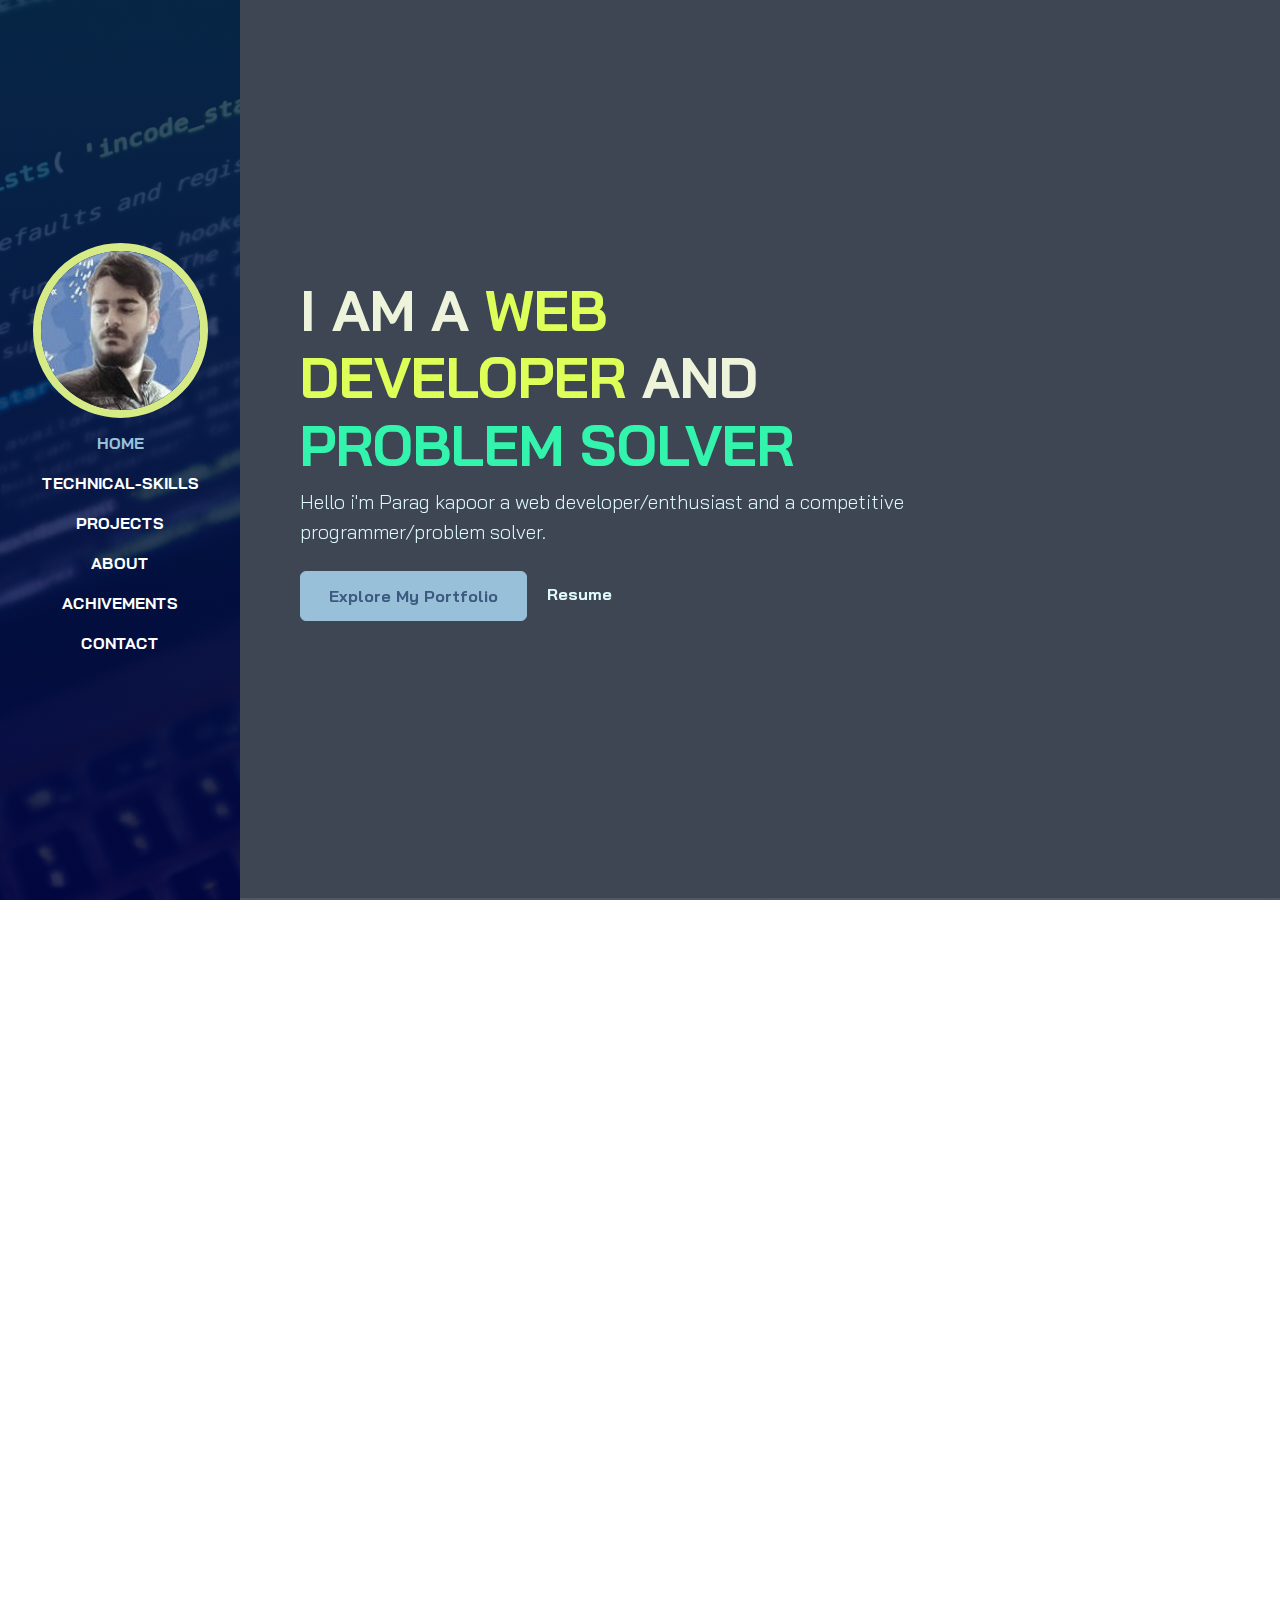
==== index.html @ b0ef4275 "orientation changes and added about page" ====
<!DOCTYPE html>
<html lang="en">

<head>
    <meta charset="UTF-8" />
    <meta http-equiv="X-UA-Compatible" content="IE=edge" />
    <meta name="viewport" content="width=device-width, initial-scale=1.0" />
    <title>Parag Kapoor</title>
    <link rel="stylesheet" href="./assets/css/bootstrap.min.css" />
    <link rel="stylesheet" href="./assets/css/aos.css" />
    <link rel="stylesheet" href="./assets/css/line-awesome.min.css" />
    <link rel="stylesheet" href="./assets/css/style.css" />
</head>

<body data-bs-spy="scroll" data-bs-target=".navbar">
    <!-- NAVBAR -->
    <nav class="navbar navbar-expand-lg navbar-dark fixed-top">
        <div class="container flex-lg-column">
            <a class="navbar-brand mx-lg-auto" href="#">
                <span class="h3 fw-bold d-block d-lg-none">Parag Kapoor</span>
                <img height=175px src="./assets/images/person (1) (1).jpg" class="d-none d-lg-block rounded-circle" alt="">
            </a>
            <button class="navbar-toggler" type="button" data-bs-toggle="collapse" data-bs-target="#navbarNav"
                aria-controls="navbarNav" aria-expanded="false" aria-label="Toggle navigation">
                <span class="navbar-toggler-icon"></span>
            </button>
            <div class="collapse navbar-collapse" id="navbarNav">
                <ul class="navbar-nav ms-auto flex-lg-column text-lg-center">
 
                    <li class="nav-item">
                        <a class="nav-link" href="#home">Home</a>
                    </li>
                    <li class="nav-item">
                        <a class="nav-link" href="#technicalskill">Technical-Skills</a>
                    </li>
                    <li class="nav-item">
                        <a class="nav-link" href="#projects">Projects</a>
                    </li>
                    <li class="nav-item">
                        <a class="nav-link" href="#about">About</a>
                    </li>
                    <li class="nav-item">
                        <a class="nav-link" href="#achivements">Achivements</a>
                    </li>
                    <li class="nav-item">
                        <a class="nav-link" href="#contact">Contact</a>
                    </li>
                    </li>
                </ul>
            </div>
        </div>
    </nav>
    <!-- navbar -->

    <!-- content wrapper -->
    <div id="content-wrapper">
        <!-- home -->
        <section id="home" class="full-height px-lg-5">
            <div class="container">
                <div class="row">
                    <div class="col-lg-8">
                        <h1 class="display-4 fw-bold" data-aos="fade-up">I AM A <span class="text-brand">WEB DEVELOPER</span> AND <span class="text-brand2">PROBLEM SOLVER</span></h1>
                        <p class="lead mt-2 mb-4" data-aos="fade-up" data-aos-delay="300">Hello i'm Parag kapoor a web developer/enthusiast and a competitive programmer/problem solver.</p>
                        <div data-aos="fade-up" data-aos-delay="600">

                            <a href="#technicalskill" class="btn btn-brand me-3">Explore My Portfolio</a>
                            <a href="https://drive.google.com/file/d/19EdGbHj7A5x7elZk8uzXk1yngUD-ubWU/view?usp=drivesdk" target="_blank" class="link-custom">Resume</a>
                        </div>
                    </div>
                </div>
            </div>
        </section>

        <!-- home -->

        
        
        <!-- technicalskill -->
        
        
        <!-- technical-skills -->
        
        
        <!-- projects -->
        <section id="projects" class="full-height px-lg-5">
            <div class="container">
                
                <div class="row pb-4" data-aos="fade-up">
                    <div class="col-lg-8">
                        <h6 class="text-brand">Projects</h6>
                        <h1>My Recent Projects</h1>
                    </div>
                </div>
                
                <div class="row gy-4">

                    <div class="col-md-6" data-aos="fade-up">
                        <div class="card-custom rounded-4 bg-base shadow-effect">
                            <div class="card-custom-image rounded-4">
                                <img class="rounded-4" src="./assets/images/project-1.jpg" alt="">
                            </div>
                            <div class="card-custom-content p-4">
                                <h4>Startup Landing Page</h4>
                                <p>Innovation that exceeds expectations. Astra is a true template equiqed with all the elements you could ever need to put together</p>
                                <a href="#" class="link-custom">Read More</a>
                            </div>
                        </div>
                    </div>
                    
                    <div class="col-md-6" data-aos="fade-up" data-aos-delay="300">
                        <div class="card-custom rounded-4 bg-base shadow-effect">
                            <div class="card-custom-image rounded-4">
                                <img class="rounded-4" src="./assets/images/project-2.png" alt="">
                            </div>
                            <div class="card-custom-content p-4">
                                <h4>Startup Landing Page</h4>
                                <p>Innovation that exceeds expectations. Astra is a true template equiqed with all the elements you could ever need to put together</p>
                                <a href="#" class="link-custom">Read More</a>
                            </div>
                        </div>
                    </div>
                    
                    <div class="col-md-6" data-aos="fade-up">
                        <div class="card-custom rounded-4 bg-base shadow-effect">
                            <div class="card-custom-image rounded-4">
                                <img class="rounded-4" src="./assets/images/project-3.png" alt="">
                            </div>
                            <div class="card-custom-content p-4">
                                <h4>Startup Landing Page</h4>
                                <p>Innovation that exceeds expectations. Astra is a true template equiqed with all the elements you could ever need to put together</p>
                                <a href="#" class="link-custom">Read More</a>
                            </div>
                        </div>
                    </div>
                    
                    <div class="col-md-6" data-aos="fade-up" data-aos-delay="300">
                        <div class="card-custom rounded-4 bg-base shadow-effect">
                            <div class="card-custom-image rounded-4">
                                <img class="rounded-4" src="./assets/images/project-4.png" alt="">
                            </div>
                            <div class="card-custom-content p-4">
                                <h4>Startup Landing Page</h4>
                                <p>Innovation that exceeds expectations. Astra is a true template equiqed with all the elements you could ever need to put together</p>
                                <a href="#" class="link-custom">Read More</a>
                            </div>
                        </div>
                    </div>
                </div>

            </div>
        </section>
        
        <!-- projects -->
        
        <!-- about -->
        <section id="about" class="full-height px-lg-5">
            <div class="container">

                <div class="row pb-4" >
                    <div class="col-lg-8" data-aos="fade-up">
                        <h4 class="text-brand">A Small Note</h4>
                        <h1><span class="text-brand2">About Myself</span></h1>
                            <h6>I am tech enthusiast with expertise in web development. I love to explore new technologies. I likes to dig into project requirement and completes them with modern technologies in a very efficient way. I am also a competitive programmer with 2 * on Codechef and 5 * on Hackkerank.</h6>

                    </div>
                </div>
                <div class="row gy-5">
                    <div class="col-lg-6">

                        <h3 class="mb-4" data-aos="fade-up" data-aos-delay="300">Education</h3>
                        <div class="row gy-4">

                            <div class="col-12" data-aos="fade-up" data-aos-delay="600">
                                <div class="bg-base p-4 rounded-4 shadow-effect">
                                    <h4>B.Tech in Computer Engineering and Information Technology</h4>
                                    <!-- <h6>(Computer Engineering and Information Technology)</h6> -->
                                    <p class="text-brand mb-2">ABES Engineering College Ghaziabad (2019 - 2023)</p>
                                    <!-- <p class="mb-0">All we are more and design lorem ipsum dolor creativity sit amet consectetur adipisicing elit</p> -->
                                </div>
                            </div>

                            <!-- <div class="col-12" data-aos="fade-up" data-aos-delay="600">
                                <div class="bg-base p-4 rounded-4 shadow-effect">
                                    <h4>Master of Software Engineering</h4>
                                    <p class="text-brand mb-2">De Mars University Venston Bay (2015 - 2020)</p>
                                    <p class="mb-0">All we are more and design lorem ipsum dolor creativity sit amet consectetur adipisicing elit</p>
                                </div>
                            </div> -->

                            <div class="col-12" data-aos="fade-up" data-aos-delay="600">
                                <div class="bg-base p-4 rounded-4 shadow-effect">
                                    <h4>10+12th</h4>
                                    <p class="text-brand mb-2">DAV Public School Sreshtha vihar(2016 - 2019)</p>
                                    <!-- <p class="mb-0">All we are more and design lorem ipsum dolor creativity sit amet consectetur adipisicing elit</p> -->
                                </div>
                            </div>

                        </div>

                    </div>

                    <div class="col-lg-6">

                        <h3 class="mb-4" data-aos="fade-up" data-aos-delay="300">Soft Skills</h3>
                        <div class="row gy-4">

                            <div class="col-12" data-aos="fade-up" data-aos-delay="600">
                                <div class="bg-base p-4 rounded-4 shadow-effect">
                                    <h4><span class="highl">Interpersonal Skills :-</span></h4>
                                    <!-- <p class="text-brand mb-2">Twitter (2018 - 2020)</p> -->
                                    <p class="mb-0"><ul>
                                        <li>Adobe Photoshop and Premire pro</li>
                                        <li>PC and Server assembly</li>
                                    </ul></p>
                                </div>
                            </div>

                            <div class="col-12" data-aos="fade-up" data-aos-delay="600">
                                <div class="bg-base p-4 rounded-4 shadow-effect">
                                    <h4><span class="highl">Languages Known:-</span></h4>
                                    <!-- <p class="text-brand mb-2">Twitter (2018 - 2020)</p> -->
                                    <p class="mb-0"><ul>
                                        <li>English   &#9733&#9733&#9733&#9733&#9733</li>
                                        <li>Hindi   &#9733&#9733&#9733&#9733&#9733</li>
                                        <li>Japanese   &#9733&#9733&#9733&#9734&#9734</li>
                                    </ul></p>
                                </div>
                            </div>

                            <!-- <div class="col-12" data-aos="fade-up" data-aos-delay="600">
                                <div class="bg-base p-4 rounded-4 shadow-effect">
                                    <h4>Applications developer</h4>
                                    <p class="text-brand mb-2">Twitter (2018 - 2020)</p>
                                    <p class="mb-0">All we are more and design lorem ipsum dolor creativity sit amet consectetur adipisicing elit</p>
                                </div>
                            </div> -->

                        </div>

                    </div>
                    
                    <div class="col-lg-6">

                        <h3 class="mb-4" data-aos="fade-up" data-aos-delay="300">Certifications</h3>
                        <div class="row gy-3">
                            
                            <div class="col-12" data-aos="fade-up" data-aos-delay="600">
                                <!-- <div class="bg-base p-4 rounded-4 shadow-effect">
                                    <h4>Certifications From Google</h4> -->
                                    <!-- <p class="text-brand mb-2">Twitter (2018 - 2020)</p> -->
                                    <!-- <p class="mb-0"><ul>
                                        <li>Cloud Engineering Track</li>
                                        <li>Machine Learning Track</li>
                                    </ul></p>
                                </div> -->
                            </div>
                            <div class="col-12" data-aos="fade-up" data-aos-delay="600">
                                <div class="bg-base p-4 rounded-4 shadow-effect">
                                    <h4>Certifications From NetAcad</h4>
                                    <!-- <p class="text-brand mb-2">Twitter (2018 - 2020)</p> -->
                                    <p class="mb-0"><ul>
                                        <li>Introduction to IoT</li>
                                        <li>Introduction to networks</li>
                                        <li>PCAP: Programming Essentials in Python</li>
                                    </ul></p>
                                </div>
                            </div>
                            <div class="col-12" data-aos="fade-up" data-aos-delay="600">
                                <div class="bg-base p-4 rounded-4 shadow-effect">
                                    <h4>Certifications From Coursera</h4>
                                    <!-- <p class="text-brand mb-2">Twitter (2018 - 2020)</p> -->
                                    <p class="mb-0"><ul>
                                        <li>HTML, CSS, JavaScript for Web Developers</li>
                                        <li>Python programming: A Concise introduction</li>
                                    </ul></p>
                                </div>
                            </div>
                            
                            
                            
                        </div>
                        
                    </div>
                    
                    
                    <div class="col-lg-6">

                        <h3 class="mb-4" data-aos="fade-up" data-aos-delay="300">Positions of Responsibility</h3>
                        <div class="row gy-4">

                            <div class="col-12" data-aos="fade-up" data-aos-delay="600">
                                <div class="bg-base p-4 rounded-4 shadow-effect">
                                    <h4>Creative Head</h4>
                                    <p class="text-brand mb-2">Technovation Club of ABESEC</p>
                                    <!-- <p class="mb-0">All we are more and design lorem ipsum dolor creativity sit amet consectetur adipisicing elit</p> -->
                                </div>
                            </div>

                            <div class="col-12" data-aos="fade-up" data-aos-delay="600">
                                <div class="bg-base p-4 rounded-4 shadow-effect">
                                    <h4>Stratergic Advisor</h4>
                                    <p class="text-brand mb-2">Codex Club of ABESEC</p>
                                    <!-- <p class="mb-0">All we are more and design lorem ipsum dolor creativity sit amet consectetur adipisicing elit</p> -->
                                </div>
                            </div>

                            <!-- <div class="col-12" data-aos="fade-up" data-aos-delay="600">
                                <div class="bg-base p-4 rounded-4 shadow-effect">
                                    <h4>Applications developer</h4>
                                    <p class="text-brand mb-2">Twitter (2018 - 2020)</p>
                                    <p class="mb-0">All we are more and design lorem ipsum dolor creativity sit amet consectetur adipisicing elit</p>
                                </div>
                            </div> -->

                        </div>

                    </div>

                </div>

                <!-- <div class="row gy-4">

                    <div class="col-md-4" data-aos="fade-up">
                        <div class="about p-4 bg-base rounded-4 shadow-effect">
                            <div class="iconbox rounded-4">
                                <i class="las la-feather"></i>
                            </div>
                            <h5 class="mt-4 mb-2">UX Design</h5>
                            <p>I craft high-performing and delightful experiences tailored and conversion-focused</p>
                            <a href="#" class="link-custom">Read More</a>
                        </div>
                    </div>

                    <div class="col-md-4" data-aos="fade-up" data-aos-delay="300">
                        <div class="about p-4 bg-base rounded-4 shadow-effect">
                            <div class="iconbox rounded-4">
                                <i class="las la-pencil-ruler"></i>
                            </div>
                            <h5 class="mt-4 mb-2">Branding</h5>
                            <p>I craft high-performing and delightful experiences tailored and conversion-focused</p>
                            <a href="#" class="link-custom">Read More</a>
                        </div>
                    </div>

                    <div class="col-md-4" data-aos="fade-up" data-aos-delay="600">
                        <div class="about p-4 bg-base rounded-4 shadow-effect">
                            <div class="iconbox rounded-4">
                                <i class="las la-laptop-code"></i>
                            </div>
                            <h5 class="mt-4 mb-2">Web Designing</h5>
                            <p>I craft high-performing and delightful experiences tailored and conversion-focused</p>
                            <a href="#" class="link-custom">Read More</a>
                        </div>
                    </div>

                </div> -->

            </div>
        </section>
        <!-- about -->
        
        <!--  -->
        
        <!--  -->
        
        
        <!-- technical-skills -->
        
        <!-- technical-skills -->

    </div>
    
    <!-- content wrapper -->



    <script src="./assets/js/bootstrap.bundle.min.js"></script>
    <script src="./assets/js/aos.js"></script>
    <script src="./assets/js/main.js"></script>
</body>

</html>
---- assets/css/line-awesome.min.css ----
.la,.lab,.lad,.lal,.lar,.las{-moz-osx-font-smoothing:grayscale;-webkit-font-smoothing:antialiased;display:inline-block;font-style:normal;font-variant:normal;text-rendering:auto;line-height:1}.la-lg{font-size:1.33333em;line-height:.75em;vertical-align:-.0667em}.la-xs{font-size:.75em}.la-sm{font-size:.875em}.la-1x{font-size:1em}.la-2x{font-size:2em}.la-3x{font-size:3em}.la-4x{font-size:4em}.la-5x{font-size:5em}.la-6x{font-size:6em}.la-7x{font-size:7em}.la-8x{font-size:8em}.la-9x{font-size:9em}.la-10x{font-size:10em}.la-fw{text-align:center;width:1.25em}.la-ul{list-style-type:none;margin-left:2.5em;padding-left:0}.la-ul>li{position:relative}.la-li{left:-2em;position:absolute;text-align:center;width:2em;line-height:inherit}.la-border{border:solid .08em #eee;border-radius:.1em;padding:.2em .25em .15em}.la-pull-left{float:left}.la-pull-right{float:right}.la.la-pull-left,.lab.la-pull-left,.lal.la-pull-left,.lar.la-pull-left,.las.la-pull-left{margin-right:.3em}.la.la-pull-right,.lab.la-pull-right,.lal.la-pull-right,.lar.la-pull-right,.las.la-pull-right{margin-left:.3em}.la-spin{-webkit-animation:la-spin 2s infinite linear;animation:la-spin 2s infinite linear}.la-pulse{-webkit-animation:la-spin 1s infinite steps(8);animation:la-spin 1s infinite steps(8)}@-webkit-keyframes la-spin{0%{-webkit-transform:rotate(0);transform:rotate(0)}100%{-webkit-transform:rotate(360deg);transform:rotate(360deg)}}@keyframes la-spin{0%{-webkit-transform:rotate(0);transform:rotate(0)}100%{-webkit-transform:rotate(360deg);transform:rotate(360deg)}}.la-rotate-90{-webkit-transform:rotate(90deg);transform:rotate(90deg)}.la-rotate-180{-webkit-transform:rotate(180deg);transform:rotate(180deg)}.la-rotate-270{-webkit-transform:rotate(270deg);transform:rotate(270deg)}.la-flip-horizontal{-webkit-transform:scale(-1,1);transform:scale(-1,1)}.la-flip-vertical{-webkit-transform:scale(1,-1);transform:scale(1,-1)}.la-flip-both,.la-flip-horizontal.la-flip-vertical{-webkit-transform:scale(-1,-1);transform:scale(-1,-1)}:root .la-flip-both,:root .la-flip-horizontal,:root .la-flip-vertical,:root .la-rotate-180,:root .la-rotate-270,:root .la-rotate-90{-webkit-filter:none;filter:none}.la-stack{display:inline-block;height:2em;line-height:2em;position:relative;vertical-align:middle;width:2.5em}.la-stack-1x,.la-stack-2x{left:0;position:absolute;text-align:center;width:100%}.la-stack-1x{line-height:inherit}.la-stack-2x{font-size:2em}.la-inverse{color:#fff}.la-500px:before{content:"\f26e"}.la-accessible-icon:before{content:"\f368"}.la-accusoft:before{content:"\f369"}.la-acquisitions-incorporated:before{content:"\f6af"}.la-ad:before{content:"\f641"}.la-address-book:before{content:"\f2b9"}.la-address-card:before{content:"\f2bb"}.la-adjust:before{content:"\f042"}.la-adn:before{content:"\f170"}.la-adobe:before{content:"\f778"}.la-adversal:before{content:"\f36a"}.la-affiliatetheme:before{content:"\f36b"}.la-air-freshener:before{content:"\f5d0"}.la-airbnb:before{content:"\f834"}.la-algolia:before{content:"\f36c"}.la-align-center:before{content:"\f037"}.la-align-justify:before{content:"\f039"}.la-align-left:before{content:"\f036"}.la-align-right:before{content:"\f038"}.la-alipay:before{content:"\f642"}.la-allergies:before{content:"\f461"}.la-amazon:before{content:"\f270"}.la-amazon-pay:before{content:"\f42c"}.la-ambulance:before{content:"\f0f9"}.la-american-sign-language-interpreting:before{content:"\f2a3"}.la-amilia:before{content:"\f36d"}.la-anchor:before{content:"\f13d"}.la-android:before{content:"\f17b"}.la-angellist:before{content:"\f209"}.la-angle-double-down:before{content:"\f103"}.la-angle-double-left:before{content:"\f100"}.la-angle-double-right:before{content:"\f101"}.la-angle-double-up:before{content:"\f102"}.la-angle-down:before{content:"\f107"}.la-angle-left:before{content:"\f104"}.la-angle-right:before{content:"\f105"}.la-angle-up:before{content:"\f106"}.la-angry:before{content:"\f556"}.la-angrycreative:before{content:"\f36e"}.la-angular:before{content:"\f420"}.la-ankh:before{content:"\f644"}.la-app-store:before{content:"\f36f"}.la-app-store-ios:before{content:"\f370"}.la-apper:before{content:"\f371"}.la-apple:before{content:"\f179"}.la-apple-alt:before{content:"\f5d1"}.la-apple-pay:before{content:"\f415"}.la-archive:before{content:"\f187"}.la-archway:before{content:"\f557"}.la-arrow-alt-circle-down:before{content:"\f358"}.la-arrow-alt-circle-left:before{content:"\f359"}.la-arrow-alt-circle-right:before{content:"\f35a"}.la-arrow-alt-circle-up:before{content:"\f35b"}.la-arrow-circle-down:before{content:"\f0ab"}.la-arrow-circle-left:before{content:"\f0a8"}.la-arrow-circle-right:before{content:"\f0a9"}.la-arrow-circle-up:before{content:"\f0aa"}.la-arrow-down:before{content:"\f063"}.la-arrow-left:before{content:"\f060"}.la-arrow-right:before{content:"\f061"}.la-arrow-up:before{content:"\f062"}.la-arrows-alt:before{content:"\f0b2"}.la-arrows-alt-h:before{content:"\f337"}.la-arrows-alt-v:before{content:"\f338"}.la-artstation:before{content:"\f77a"}.la-assistive-listening-systems:before{content:"\f2a2"}.la-asterisk:before{content:"\f069"}.la-asymmetrik:before{content:"\f372"}.la-at:before{content:"\f1fa"}.la-atlas:before{content:"\f558"}.la-atlassian:before{content:"\f77b"}.la-atom:before{content:"\f5d2"}.la-audible:before{content:"\f373"}.la-audio-description:before{content:"\f29e"}.la-autoprefixer:before{content:"\f41c"}.la-avianex:before{content:"\f374"}.la-aviato:before{content:"\f421"}.la-award:before{content:"\f559"}.la-aws:before{content:"\f375"}.la-baby:before{content:"\f77c"}.la-baby-carriage:before{content:"\f77d"}.la-backspace:before{content:"\f55a"}.la-backward:before{content:"\f04a"}.la-bacon:before{content:"\f7e5"}.la-balance-scale:before{content:"\f24e"}.la-balance-scale-left:before{content:"\f515"}.la-balance-scale-right:before{content:"\f516"}.la-ban:before{content:"\f05e"}.la-band-aid:before{content:"\f462"}.la-bandcamp:before{content:"\f2d5"}.la-barcode:before{content:"\f02a"}.la-bars:before{content:"\f0c9"}.la-baseball-ball:before{content:"\f433"}.la-basketball-ball:before{content:"\f434"}.la-bath:before{content:"\f2cd"}.la-battery-empty:before{content:"\f244"}.la-battery-full:before{content:"\f240"}.la-battery-half:before{content:"\f242"}.la-battery-quarter:before{content:"\f243"}.la-battery-three-quarters:before{content:"\f241"}.la-battle-net:before{content:"\f835"}.la-bed:before{content:"\f236"}.la-beer:before{content:"\f0fc"}.la-behance:before{content:"\f1b4"}.la-behance-square:before{content:"\f1b5"}.la-bell:before{content:"\f0f3"}.la-bell-slash:before{content:"\f1f6"}.la-bezier-curve:before{content:"\f55b"}.la-bible:before{content:"\f647"}.la-bicycle:before{content:"\f206"}.la-biking:before{content:"\f84a"}.la-bimobject:before{content:"\f378"}.la-binoculars:before{content:"\f1e5"}.la-biohazard:before{content:"\f780"}.la-birthday-cake:before{content:"\f1fd"}.la-bitbucket:before{content:"\f171"}.la-bitcoin:before{content:"\f379"}.la-bity:before{content:"\f37a"}.la-black-tie:before{content:"\f27e"}.la-blackberry:before{content:"\f37b"}.la-blender:before{content:"\f517"}.la-blender-phone:before{content:"\f6b6"}.la-blind:before{content:"\f29d"}.la-blog:before{content:"\f781"}.la-blogger:before{content:"\f37c"}.la-blogger-b:before{content:"\f37d"}.la-bluetooth:before{content:"\f293"}.la-bluetooth-b:before{content:"\f294"}.la-bold:before{content:"\f032"}.la-bolt:before{content:"\f0e7"}.la-bomb:before{content:"\f1e2"}.la-bone:before{content:"\f5d7"}.la-bong:before{content:"\f55c"}.la-book:before{content:"\f02d"}.la-book-dead:before{content:"\f6b7"}.la-book-medical:before{content:"\f7e6"}.la-book-open:before{content:"\f518"}.la-book-reader:before{content:"\f5da"}.la-bookmark:before{content:"\f02e"}.la-bootstrap:before{content:"\f836"}.la-border-all:before{content:"\f84c"}.la-border-none:before{content:"\f850"}.la-border-style:before{content:"\f853"}.la-bowling-ball:before{content:"\f436"}.la-box:before{content:"\f466"}.la-box-open:before{content:"\f49e"}.la-boxes:before{content:"\f468"}.la-braille:before{content:"\f2a1"}.la-brain:before{content:"\f5dc"}.la-bread-slice:before{content:"\f7ec"}.la-briefcase:before{content:"\f0b1"}.la-briefcase-medical:before{content:"\f469"}.la-broadcast-tower:before{content:"\f519"}.la-broom:before{content:"\f51a"}.la-brush:before{content:"\f55d"}.la-btc:before{content:"\f15a"}.la-buffer:before{content:"\f837"}.la-bug:before{content:"\f188"}.la-building:before{content:"\f1ad"}.la-bullhorn:before{content:"\f0a1"}.la-bullseye:before{content:"\f140"}.la-burn:before{content:"\f46a"}.la-buromobelexperte:before{content:"\f37f"}.la-bus:before{content:"\f207"}.la-bus-alt:before{content:"\f55e"}.la-business-time:before{content:"\f64a"}.la-buy-n-large:before{content:"\f8a6"}.la-buysellads:before{content:"\f20d"}.la-calculator:before{content:"\f1ec"}.la-calendar:before{content:"\f133"}.la-calendar-alt:before{content:"\f073"}.la-calendar-check:before{content:"\f274"}.la-calendar-day:before{content:"\f783"}.la-calendar-minus:before{content:"\f272"}.la-calendar-plus:before{content:"\f271"}.la-calendar-times:before{content:"\f273"}.la-calendar-week:before{content:"\f784"}.la-camera:before{content:"\f030"}.la-camera-retro:before{content:"\f083"}.la-campground:before{content:"\f6bb"}.la-canadian-maple-leaf:before{content:"\f785"}.la-candy-cane:before{content:"\f786"}.la-cannabis:before{content:"\f55f"}.la-capsules:before{content:"\f46b"}.la-car:before{content:"\f1b9"}.la-car-alt:before{content:"\f5de"}.la-car-battery:before{content:"\f5df"}.la-car-crash:before{content:"\f5e1"}.la-car-side:before{content:"\f5e4"}.la-caret-down:before{content:"\f0d7"}.la-caret-left:before{content:"\f0d9"}.la-caret-right:before{content:"\f0da"}.la-caret-square-down:before{content:"\f150"}.la-caret-square-left:before{content:"\f191"}.la-caret-square-right:before{content:"\f152"}.la-caret-square-up:before{content:"\f151"}.la-caret-up:before{content:"\f0d8"}.la-carrot:before{content:"\f787"}.la-cart-arrow-down:before{content:"\f218"}.la-cart-plus:before{content:"\f217"}.la-cash-register:before{content:"\f788"}.la-cat:before{content:"\f6be"}.la-cc-amazon-pay:before{content:"\f42d"}.la-cc-amex:before{content:"\f1f3"}.la-cc-apple-pay:before{content:"\f416"}.la-cc-diners-club:before{content:"\f24c"}.la-cc-discover:before{content:"\f1f2"}.la-cc-jcb:before{content:"\f24b"}.la-cc-mastercard:before{content:"\f1f1"}.la-cc-paypal:before{content:"\f1f4"}.la-cc-stripe:before{content:"\f1f5"}.la-cc-visa:before{content:"\f1f0"}.la-centercode:before{content:"\f380"}.la-centos:before{content:"\f789"}.la-certificate:before{content:"\f0a3"}.la-chair:before{content:"\f6c0"}.la-chalkboard:before{content:"\f51b"}.la-chalkboard-teacher:before{content:"\f51c"}.la-charging-station:before{content:"\f5e7"}.la-chart-area:before{content:"\f1fe"}.la-chart-bar:before{content:"\f080"}.la-chart-line:before{content:"\f201"}.la-chart-pie:before{content:"\f200"}.la-check:before{content:"\f00c"}.la-check-circle:before{content:"\f058"}.la-check-double:before{content:"\f560"}.la-check-square:before{content:"\f14a"}.la-cheese:before{content:"\f7ef"}.la-chess:before{content:"\f439"}.la-chess-bishop:before{content:"\f43a"}.la-chess-board:before{content:"\f43c"}.la-chess-king:before{content:"\f43f"}.la-chess-knight:before{content:"\f441"}.la-chess-pawn:before{content:"\f443"}.la-chess-queen:before{content:"\f445"}.la-chess-rook:before{content:"\f447"}.la-chevron-circle-down:before{content:"\f13a"}.la-chevron-circle-left:before{content:"\f137"}.la-chevron-circle-right:before{content:"\f138"}.la-chevron-circle-up:before{content:"\f139"}.la-chevron-down:before{content:"\f078"}.la-chevron-left:before{content:"\f053"}.la-chevron-right:before{content:"\f054"}.la-chevron-up:before{content:"\f077"}.la-child:before{content:"\f1ae"}.la-chrome:before{content:"\f268"}.la-chromecast:before{content:"\f838"}.la-church:before{content:"\f51d"}.la-circle:before{content:"\f111"}.la-circle-notch:before{content:"\f1ce"}.la-city:before{content:"\f64f"}.la-clinic-medical:before{content:"\f7f2"}.la-clipboard:before{content:"\f328"}.la-clipboard-check:before{content:"\f46c"}.la-clipboard-list:before{content:"\f46d"}.la-clock:before{content:"\f017"}.la-clone:before{content:"\f24d"}.la-closed-captioning:before{content:"\f20a"}.la-cloud:before{content:"\f0c2"}.la-cloud-download-alt:before{content:"\f381"}.la-cloud-meatball:before{content:"\f73b"}.la-cloud-moon:before{content:"\f6c3"}.la-cloud-moon-rain:before{content:"\f73c"}.la-cloud-rain:before{content:"\f73d"}.la-cloud-showers-heavy:before{content:"\f740"}.la-cloud-sun:before{content:"\f6c4"}.la-cloud-sun-rain:before{content:"\f743"}.la-cloud-upload-alt:before{content:"\f382"}.la-cloudscale:before{content:"\f383"}.la-cloudsmith:before{content:"\f384"}.la-cloudversify:before{content:"\f385"}.la-cocktail:before{content:"\f561"}.la-code:before{content:"\f121"}.la-code-branch:before{content:"\f126"}.la-codepen:before{content:"\f1cb"}.la-codiepie:before{content:"\f284"}.la-coffee:before{content:"\f0f4"}.la-cog:before{content:"\f013"}.la-cogs:before{content:"\f085"}.la-coins:before{content:"\f51e"}.la-columns:before{content:"\f0db"}.la-comment:before{content:"\f075"}.la-comment-alt:before{content:"\f27a"}.la-comment-dollar:before{content:"\f651"}.la-comment-dots:before{content:"\f4ad"}.la-comment-medical:before{content:"\f7f5"}.la-comment-slash:before{content:"\f4b3"}.la-comments:before{content:"\f086"}.la-comments-dollar:before{content:"\f653"}.la-compact-disc:before{content:"\f51f"}.la-compass:before{content:"\f14e"}.la-compress:before{content:"\f066"}.la-compress-arrows-alt:before{content:"\f78c"}.la-concierge-bell:before{content:"\f562"}.la-confluence:before{content:"\f78d"}.la-connectdevelop:before{content:"\f20e"}.la-contao:before{content:"\f26d"}.la-cookie:before{content:"\f563"}.la-cookie-bite:before{content:"\f564"}.la-copy:before{content:"\f0c5"}.la-copyright:before{content:"\f1f9"}.la-cotton-bureau:before{content:"\f89e"}.la-couch:before{content:"\f4b8"}.la-cpanel:before{content:"\f388"}.la-creative-commons:before{content:"\f25e"}.la-creative-commons-by:before{content:"\f4e7"}.la-creative-commons-nc:before{content:"\f4e8"}.la-creative-commons-nc-eu:before{content:"\f4e9"}.la-creative-commons-nc-jp:before{content:"\f4ea"}.la-creative-commons-nd:before{content:"\f4eb"}.la-creative-commons-pd:before{content:"\f4ec"}.la-creative-commons-pd-alt:before{content:"\f4ed"}.la-creative-commons-remix:before{content:"\f4ee"}.la-creative-commons-sa:before{content:"\f4ef"}.la-creative-commons-sampling:before{content:"\f4f0"}.la-creative-commons-sampling-plus:before{content:"\f4f1"}.la-creative-commons-share:before{content:"\f4f2"}.la-creative-commons-zero:before{content:"\f4f3"}.la-credit-card:before{content:"\f09d"}.la-critical-role:before{content:"\f6c9"}.la-crop:before{content:"\f125"}.la-crop-alt:before{content:"\f565"}.la-cross:before{content:"\f654"}.la-crosshairs:before{content:"\f05b"}.la-crow:before{content:"\f520"}.la-crown:before{content:"\f521"}.la-crutch:before{content:"\f7f7"}.la-css3:before{content:"\f13c"}.la-css3-alt:before{content:"\f38b"}.la-cube:before{content:"\f1b2"}.la-cubes:before{content:"\f1b3"}.la-cut:before{content:"\f0c4"}.la-cuttlefish:before{content:"\f38c"}.la-d-and-d:before{content:"\f38d"}.la-d-and-d-beyond:before{content:"\f6ca"}.la-dashcube:before{content:"\f210"}.la-database:before{content:"\f1c0"}.la-deaf:before{content:"\f2a4"}.la-delicious:before{content:"\f1a5"}.la-democrat:before{content:"\f747"}.la-deploydog:before{content:"\f38e"}.la-deskpro:before{content:"\f38f"}.la-desktop:before{content:"\f108"}.la-dev:before{content:"\f6cc"}.la-deviantart:before{content:"\f1bd"}.la-dharmachakra:before{content:"\f655"}.la-dhl:before{content:"\f790"}.la-diagnoses:before{content:"\f470"}.la-diaspora:before{content:"\f791"}.la-dice:before{content:"\f522"}.la-dice-d20:before{content:"\f6cf"}.la-dice-d6:before{content:"\f6d1"}.la-dice-five:before{content:"\f523"}.la-dice-four:before{content:"\f524"}.la-dice-one:before{content:"\f525"}.la-dice-six:before{content:"\f526"}.la-dice-three:before{content:"\f527"}.la-dice-two:before{content:"\f528"}.la-digg:before{content:"\f1a6"}.la-digital-ocean:before{content:"\f391"}.la-digital-tachograph:before{content:"\f566"}.la-directions:before{content:"\f5eb"}.la-discord:before{content:"\f392"}.la-discourse:before{content:"\f393"}.la-divide:before{content:"\f529"}.la-dizzy:before{content:"\f567"}.la-dna:before{content:"\f471"}.la-dochub:before{content:"\f394"}.la-docker:before{content:"\f395"}.la-dog:before{content:"\f6d3"}.la-dollar-sign:before{content:"\f155"}.la-dolly:before{content:"\f472"}.la-dolly-flatbed:before{content:"\f474"}.la-donate:before{content:"\f4b9"}.la-door-closed:before{content:"\f52a"}.la-door-open:before{content:"\f52b"}.la-dot-circle:before{content:"\f192"}.la-dove:before{content:"\f4ba"}.la-download:before{content:"\f019"}.la-draft2digital:before{content:"\f396"}.la-drafting-compass:before{content:"\f568"}.la-dragon:before{content:"\f6d5"}.la-draw-polygon:before{content:"\f5ee"}.la-dribbble:before{content:"\f17d"}.la-dribbble-square:before{content:"\f397"}.la-dropbox:before{content:"\f16b"}.la-drum:before{content:"\f569"}.la-drum-steelpan:before{content:"\f56a"}.la-drumstick-bite:before{content:"\f6d7"}.la-drupal:before{content:"\f1a9"}.la-dumbbell:before{content:"\f44b"}.la-dumpster:before{content:"\f793"}.la-dumpster-fire:before{content:"\f794"}.la-dungeon:before{content:"\f6d9"}.la-dyalog:before{content:"\f399"}.la-earlybirds:before{content:"\f39a"}.la-ebay:before{content:"\f4f4"}.la-edge:before{content:"\f282"}.la-edit:before{content:"\f044"}.la-egg:before{content:"\f7fb"}.la-eject:before{content:"\f052"}.la-elementor:before{content:"\f430"}.la-ellipsis-h:before{content:"\f141"}.la-ellipsis-v:before{content:"\f142"}.la-ello:before{content:"\f5f1"}.la-ember:before{content:"\f423"}.la-empire:before{content:"\f1d1"}.la-envelope:before{content:"\f0e0"}.la-envelope-open:before{content:"\f2b6"}.la-envelope-open-text:before{content:"\f658"}.la-envelope-square:before{content:"\f199"}.la-envira:before{content:"\f299"}.la-equals:before{content:"\f52c"}.la-eraser:before{content:"\f12d"}.la-erlang:before{content:"\f39d"}.la-ethereum:before{content:"\f42e"}.la-ethernet:before{content:"\f796"}.la-etsy:before{content:"\f2d7"}.la-euro-sign:before{content:"\f153"}.la-evernote:before{content:"\f839"}.la-exchange-alt:before{content:"\f362"}.la-exclamation:before{content:"\f12a"}.la-exclamation-circle:before{content:"\f06a"}.la-exclamation-triangle:before{content:"\f071"}.la-expand:before{content:"\f065"}.la-expand-arrows-alt:before{content:"\f31e"}.la-expeditedssl:before{content:"\f23e"}.la-external-link-alt:before{content:"\f35d"}.la-external-link-square-alt:before{content:"\f360"}.la-eye:before{content:"\f06e"}.la-eye-dropper:before{content:"\f1fb"}.la-eye-slash:before{content:"\f070"}.la-facebook:before{content:"\f09a"}.la-facebook-f:before{content:"\f39e"}.la-facebook-messenger:before{content:"\f39f"}.la-facebook-square:before{content:"\f082"}.la-fan:before{content:"\f863"}.la-fantasy-flight-games:before{content:"\f6dc"}.la-fast-backward:before{content:"\f049"}.la-fast-forward:before{content:"\f050"}.la-fax:before{content:"\f1ac"}.la-feather:before{content:"\f52d"}.la-feather-alt:before{content:"\f56b"}.la-fedex:before{content:"\f797"}.la-fedora:before{content:"\f798"}.la-female:before{content:"\f182"}.la-fighter-jet:before{content:"\f0fb"}.la-figma:before{content:"\f799"}.la-file:before{content:"\f15b"}.la-file-alt:before{content:"\f15c"}.la-file-archive:before{content:"\f1c6"}.la-file-audio:before{content:"\f1c7"}.la-file-code:before{content:"\f1c9"}.la-file-contract:before{content:"\f56c"}.la-file-csv:before{content:"\f6dd"}.la-file-download:before{content:"\f56d"}.la-file-excel:before{content:"\f1c3"}.la-file-export:before{content:"\f56e"}.la-file-image:before{content:"\f1c5"}.la-file-import:before{content:"\f56f"}.la-file-invoice:before{content:"\f570"}.la-file-invoice-dollar:before{content:"\f571"}.la-file-medical:before{content:"\f477"}.la-file-medical-alt:before{content:"\f478"}.la-file-pdf:before{content:"\f1c1"}.la-file-powerpoint:before{content:"\f1c4"}.la-file-prescription:before{content:"\f572"}.la-file-signature:before{content:"\f573"}.la-file-upload:before{content:"\f574"}.la-file-video:before{content:"\f1c8"}.la-file-word:before{content:"\f1c2"}.la-fill:before{content:"\f575"}.la-fill-drip:before{content:"\f576"}.la-film:before{content:"\f008"}.la-filter:before{content:"\f0b0"}.la-fingerprint:before{content:"\f577"}.la-fire:before{content:"\f06d"}.la-fire-alt:before{content:"\f7e4"}.la-fire-extinguisher:before{content:"\f134"}.la-firefox:before{content:"\f269"}.la-first-aid:before{content:"\f479"}.la-first-order:before{content:"\f2b0"}.la-first-order-alt:before{content:"\f50a"}.la-firstdraft:before{content:"\f3a1"}.la-fish:before{content:"\f578"}.la-fist-raised:before{content:"\f6de"}.la-flag:before{content:"\f024"}.la-flag-checkered:before{content:"\f11e"}.la-flag-usa:before{content:"\f74d"}.la-flask:before{content:"\f0c3"}.la-flickr:before{content:"\f16e"}.la-flipboard:before{content:"\f44d"}.la-flushed:before{content:"\f579"}.la-fly:before{content:"\f417"}.la-folder:before{content:"\f07b"}.la-folder-minus:before{content:"\f65d"}.la-folder-open:before{content:"\f07c"}.la-folder-plus:before{content:"\f65e"}.la-font:before{content:"\f031"}.la-font-awesome:before{content:"\f2b4"}.la-font-awesome-alt:before{content:"\f35c"}.la-font-awesome-flag:before{content:"\f425"}.la-font-awesome-logo-full:before{content:"\f4e6"}.la-fonticons:before{content:"\f280"}.la-fonticons-fi:before{content:"\f3a2"}.la-football-ball:before{content:"\f44e"}.la-fort-awesome:before{content:"\f286"}.la-fort-awesome-alt:before{content:"\f3a3"}.la-forumbee:before{content:"\f211"}.la-forward:before{content:"\f04e"}.la-foursquare:before{content:"\f180"}.la-free-code-camp:before{content:"\f2c5"}.la-freebsd:before{content:"\f3a4"}.la-frog:before{content:"\f52e"}.la-frown:before{content:"\f119"}.la-frown-open:before{content:"\f57a"}.la-fulcrum:before{content:"\f50b"}.la-funnel-dollar:before{content:"\f662"}.la-futbol:before{content:"\f1e3"}.la-galactic-republic:before{content:"\f50c"}.la-galactic-senate:before{content:"\f50d"}.la-gamepad:before{content:"\f11b"}.la-gas-pump:before{content:"\f52f"}.la-gavel:before{content:"\f0e3"}.la-gem:before{content:"\f3a5"}.la-genderless:before{content:"\f22d"}.la-get-pocket:before{content:"\f265"}.la-gg:before{content:"\f260"}.la-gg-circle:before{content:"\f261"}.la-ghost:before{content:"\f6e2"}.la-gift:before{content:"\f06b"}.la-gifts:before{content:"\f79c"}.la-git:before{content:"\f1d3"}.la-git-alt:before{content:"\f841"}.la-git-square:before{content:"\f1d2"}.la-github:before{content:"\f09b"}.la-github-alt:before{content:"\f113"}.la-github-square:before{content:"\f092"}.la-gitkraken:before{content:"\f3a6"}.la-gitlab:before{content:"\f296"}.la-gitter:before{content:"\f426"}.la-glass-cheers:before{content:"\f79f"}.la-glass-martini:before{content:"\f000"}.la-glass-martini-alt:before{content:"\f57b"}.la-glass-whiskey:before{content:"\f7a0"}.la-glasses:before{content:"\f530"}.la-glide:before{content:"\f2a5"}.la-glide-g:before{content:"\f2a6"}.la-globe:before{content:"\f0ac"}.la-globe-africa:before{content:"\f57c"}.la-globe-americas:before{content:"\f57d"}.la-globe-asia:before{content:"\f57e"}.la-globe-europe:before{content:"\f7a2"}.la-gofore:before{content:"\f3a7"}.la-golf-ball:before{content:"\f450"}.la-goodreads:before{content:"\f3a8"}.la-goodreads-g:before{content:"\f3a9"}.la-google:before{content:"\f1a0"}.la-google-drive:before{content:"\f3aa"}.la-google-play:before{content:"\f3ab"}.la-google-plus:before{content:"\f2b3"}.la-google-plus-g:before{content:"\f0d5"}.la-google-plus-square:before{content:"\f0d4"}.la-google-wallet:before{content:"\f1ee"}.la-gopuram:before{content:"\f664"}.la-graduation-cap:before{content:"\f19d"}.la-gratipay:before{content:"\f184"}.la-grav:before{content:"\f2d6"}.la-greater-than:before{content:"\f531"}.la-greater-than-equal:before{content:"\f532"}.la-grimace:before{content:"\f57f"}.la-grin:before{content:"\f580"}.la-grin-alt:before{content:"\f581"}.la-grin-beam:before{content:"\f582"}.la-grin-beam-sweat:before{content:"\f583"}.la-grin-hearts:before{content:"\f584"}.la-grin-squint:before{content:"\f585"}.la-grin-squint-tears:before{content:"\f586"}.la-grin-stars:before{content:"\f587"}.la-grin-tears:before{content:"\f588"}.la-grin-tongue:before{content:"\f589"}.la-grin-tongue-squint:before{content:"\f58a"}.la-grin-tongue-wink:before{content:"\f58b"}.la-grin-wink:before{content:"\f58c"}.la-grip-horizontal:before{content:"\f58d"}.la-grip-lines:before{content:"\f7a4"}.la-grip-lines-vertical:before{content:"\f7a5"}.la-grip-vertical:before{content:"\f58e"}.la-gripfire:before{content:"\f3ac"}.la-grunt:before{content:"\f3ad"}.la-guitar:before{content:"\f7a6"}.la-gulp:before{content:"\f3ae"}.la-h-square:before{content:"\f0fd"}.la-hacker-news:before{content:"\f1d4"}.la-hacker-news-square:before{content:"\f3af"}.la-hackerrank:before{content:"\f5f7"}.la-hamburger:before{content:"\f805"}.la-hammer:before{content:"\f6e3"}.la-hamsa:before{content:"\f665"}.la-hand-holding:before{content:"\f4bd"}.la-hand-holding-heart:before{content:"\f4be"}.la-hand-holding-usd:before{content:"\f4c0"}.la-hand-lizard:before{content:"\f258"}.la-hand-middle-finger:before{content:"\f806"}.la-hand-paper:before{content:"\f256"}.la-hand-peace:before{content:"\f25b"}.la-hand-point-down:before{content:"\f0a7"}.la-hand-point-left:before{content:"\f0a5"}.la-hand-point-right:before{content:"\f0a4"}.la-hand-point-up:before{content:"\f0a6"}.la-hand-pointer:before{content:"\f25a"}.la-hand-rock:before{content:"\f255"}.la-hand-scissors:before{content:"\f257"}.la-hand-spock:before{content:"\f259"}.la-hands:before{content:"\f4c2"}.la-hands-helping:before{content:"\f4c4"}.la-handshake:before{content:"\f2b5"}.la-hanukiah:before{content:"\f6e6"}.la-hard-hat:before{content:"\f807"}.la-hashtag:before{content:"\f292"}.la-hat-cowboy:before{content:"\f8c0"}.la-hat-cowboy-side:before{content:"\f8c1"}.la-hat-wizard:before{content:"\f6e8"}.la-haykal:before{content:"\f666"}.la-hdd:before{content:"\f0a0"}.la-heading:before{content:"\f1dc"}.la-headphones:before{content:"\f025"}.la-headphones-alt:before{content:"\f58f"}.la-headset:before{content:"\f590"}.la-heart:before{content:"\f004"}.la-heart-broken:before{content:"\f7a9"}.la-heartbeat:before{content:"\f21e"}.la-helicopter:before{content:"\f533"}.la-highlighter:before{content:"\f591"}.la-hiking:before{content:"\f6ec"}.la-hippo:before{content:"\f6ed"}.la-hips:before{content:"\f452"}.la-hire-a-helper:before{content:"\f3b0"}.la-history:before{content:"\f1da"}.la-hockey-puck:before{content:"\f453"}.la-holly-berry:before{content:"\f7aa"}.la-home:before{content:"\f015"}.la-hooli:before{content:"\f427"}.la-hornbill:before{content:"\f592"}.la-horse:before{content:"\f6f0"}.la-horse-head:before{content:"\f7ab"}.la-hospital:before{content:"\f0f8"}.la-hospital-alt:before{content:"\f47d"}.la-hospital-symbol:before{content:"\f47e"}.la-hot-tub:before{content:"\f593"}.la-hotdog:before{content:"\f80f"}.la-hotel:before{content:"\f594"}.la-hotjar:before{content:"\f3b1"}.la-hourglass:before{content:"\f254"}.la-hourglass-end:before{content:"\f253"}.la-hourglass-half:before{content:"\f252"}.la-hourglass-start:before{content:"\f251"}.la-house-damage:before{content:"\f6f1"}.la-houzz:before{content:"\f27c"}.la-hryvnia:before{content:"\f6f2"}.la-html5:before{content:"\f13b"}.la-hubspot:before{content:"\f3b2"}.la-i-cursor:before{content:"\f246"}.la-ice-cream:before{content:"\f810"}.la-icicles:before{content:"\f7ad"}.la-icons:before{content:"\f86d"}.la-id-badge:before{content:"\f2c1"}.la-id-card:before{content:"\f2c2"}.la-id-card-alt:before{content:"\f47f"}.la-igloo:before{content:"\f7ae"}.la-image:before{content:"\f03e"}.la-images:before{content:"\f302"}.la-imdb:before{content:"\f2d8"}.la-inbox:before{content:"\f01c"}.la-indent:before{content:"\f03c"}.la-industry:before{content:"\f275"}.la-infinity:before{content:"\f534"}.la-info:before{content:"\f129"}.la-info-circle:before{content:"\f05a"}.la-instagram:before{content:"\f16d"}.la-intercom:before{content:"\f7af"}.la-internet-explorer:before{content:"\f26b"}.la-invision:before{content:"\f7b0"}.la-ioxhost:before{content:"\f208"}.la-italic:before{content:"\f033"}.la-itch-io:before{content:"\f83a"}.la-itunes:before{content:"\f3b4"}.la-itunes-note:before{content:"\f3b5"}.la-java:before{content:"\f4e4"}.la-jedi:before{content:"\f669"}.la-jedi-order:before{content:"\f50e"}.la-jenkins:before{content:"\f3b6"}.la-jira:before{content:"\f7b1"}.la-joget:before{content:"\f3b7"}.la-joint:before{content:"\f595"}.la-joomla:before{content:"\f1aa"}.la-journal-whills:before{content:"\f66a"}.la-js:before{content:"\f3b8"}.la-js-square:before{content:"\f3b9"}.la-jsfiddle:before{content:"\f1cc"}.la-kaaba:before{content:"\f66b"}.la-kaggle:before{content:"\f5fa"}.la-key:before{content:"\f084"}.la-keybase:before{content:"\f4f5"}.la-keyboard:before{content:"\f11c"}.la-keycdn:before{content:"\f3ba"}.la-khanda:before{content:"\f66d"}.la-kickstarter:before{content:"\f3bb"}.la-kickstarter-k:before{content:"\f3bc"}.la-kiss:before{content:"\f596"}.la-kiss-beam:before{content:"\f597"}.la-kiss-wink-heart:before{content:"\f598"}.la-kiwi-bird:before{content:"\f535"}.la-korvue:before{content:"\f42f"}.la-landmark:before{content:"\f66f"}.la-language:before{content:"\f1ab"}.la-laptop:before{content:"\f109"}.la-laptop-code:before{content:"\f5fc"}.la-laptop-medical:before{content:"\f812"}.la-laravel:before{content:"\f3bd"}.la-lastfm:before{content:"\f202"}.la-lastfm-square:before{content:"\f203"}.la-laugh:before{content:"\f599"}.la-laugh-beam:before{content:"\f59a"}.la-laugh-squint:before{content:"\f59b"}.la-laugh-wink:before{content:"\f59c"}.la-layer-group:before{content:"\f5fd"}.la-leaf:before{content:"\f06c"}.la-leanpub:before{content:"\f212"}.la-lemon:before{content:"\f094"}.la-less:before{content:"\f41d"}.la-less-than:before{content:"\f536"}.la-less-than-equal:before{content:"\f537"}.la-level-down-alt:before{content:"\f3be"}.la-level-up-alt:before{content:"\f3bf"}.la-life-ring:before{content:"\f1cd"}.la-lightbulb:before{content:"\f0eb"}.la-line:before{content:"\f3c0"}.la-link:before{content:"\f0c1"}.la-linkedin:before{content:"\f08c"}.la-linkedin-in:before{content:"\f0e1"}.la-linode:before{content:"\f2b8"}.la-linux:before{content:"\f17c"}.la-lira-sign:before{content:"\f195"}.la-list:before{content:"\f03a"}.la-list-alt:before{content:"\f022"}.la-list-ol:before{content:"\f0cb"}.la-list-ul:before{content:"\f0ca"}.la-location-arrow:before{content:"\f124"}.la-lock:before{content:"\f023"}.la-lock-open:before{content:"\f3c1"}.la-long-arrow-alt-down:before{content:"\f309"}.la-long-arrow-alt-left:before{content:"\f30a"}.la-long-arrow-alt-right:before{content:"\f30b"}.la-long-arrow-alt-up:before{content:"\f30c"}.la-low-vision:before{content:"\f2a8"}.la-luggage-cart:before{content:"\f59d"}.la-lyft:before{content:"\f3c3"}.la-magento:before{content:"\f3c4"}.la-magic:before{content:"\f0d0"}.la-magnet:before{content:"\f076"}.la-mail-bulk:before{content:"\f674"}.la-mailchimp:before{content:"\f59e"}.la-male:before{content:"\f183"}.la-mandalorian:before{content:"\f50f"}.la-map:before{content:"\f279"}.la-map-marked:before{content:"\f59f"}.la-map-marked-alt:before{content:"\f5a0"}.la-map-marker:before{content:"\f041"}.la-map-marker-alt:before{content:"\f3c5"}.la-map-pin:before{content:"\f276"}.la-map-signs:before{content:"\f277"}.la-markdown:before{content:"\f60f"}.la-marker:before{content:"\f5a1"}.la-mars:before{content:"\f222"}.la-mars-double:before{content:"\f227"}.la-mars-stroke:before{content:"\f229"}.la-mars-stroke-h:before{content:"\f22b"}.la-mars-stroke-v:before{content:"\f22a"}.la-mask:before{content:"\f6fa"}.la-mastodon:before{content:"\f4f6"}.la-maxcdn:before{content:"\f136"}.la-mdb:before{content:"\f8ca"}.la-medal:before{content:"\f5a2"}.la-medapps:before{content:"\f3c6"}.la-medium:before{content:"\f23a"}.la-medium-m:before{content:"\f3c7"}.la-medkit:before{content:"\f0fa"}.la-medrt:before{content:"\f3c8"}.la-meetup:before{content:"\f2e0"}.la-megaport:before{content:"\f5a3"}.la-meh:before{content:"\f11a"}.la-meh-blank:before{content:"\f5a4"}.la-meh-rolling-eyes:before{content:"\f5a5"}.la-memory:before{content:"\f538"}.la-mendeley:before{content:"\f7b3"}.la-menorah:before{content:"\f676"}.la-mercury:before{content:"\f223"}.la-meteor:before{content:"\f753"}.la-microchip:before{content:"\f2db"}.la-microphone:before{content:"\f130"}.la-microphone-alt:before{content:"\f3c9"}.la-microphone-alt-slash:before{content:"\f539"}.la-microphone-slash:before{content:"\f131"}.la-microscope:before{content:"\f610"}.la-microsoft:before{content:"\f3ca"}.la-minus:before{content:"\f068"}.la-minus-circle:before{content:"\f056"}.la-minus-square:before{content:"\f146"}.la-mitten:before{content:"\f7b5"}.la-mix:before{content:"\f3cb"}.la-mixcloud:before{content:"\f289"}.la-mizuni:before{content:"\f3cc"}.la-mobile:before{content:"\f10b"}.la-mobile-alt:before{content:"\f3cd"}.la-modx:before{content:"\f285"}.la-monero:before{content:"\f3d0"}.la-money-bill:before{content:"\f0d6"}.la-money-bill-alt:before{content:"\f3d1"}.la-money-bill-wave:before{content:"\f53a"}.la-money-bill-wave-alt:before{content:"\f53b"}.la-money-check:before{content:"\f53c"}.la-money-check-alt:before{content:"\f53d"}.la-monument:before{content:"\f5a6"}.la-moon:before{content:"\f186"}.la-mortar-pestle:before{content:"\f5a7"}.la-mosque:before{content:"\f678"}.la-motorcycle:before{content:"\f21c"}.la-mountain:before{content:"\f6fc"}.la-mouse:before{content:"\f8cc"}.la-mouse-pointer:before{content:"\f245"}.la-mug-hot:before{content:"\f7b6"}.la-music:before{content:"\f001"}.la-napster:before{content:"\f3d2"}.la-neos:before{content:"\f612"}.la-network-wired:before{content:"\f6ff"}.la-neuter:before{content:"\f22c"}.la-newspaper:before{content:"\f1ea"}.la-nimblr:before{content:"\f5a8"}.la-node:before{content:"\f419"}.la-node-js:before{content:"\f3d3"}.la-not-equal:before{content:"\f53e"}.la-notes-medical:before{content:"\f481"}.la-npm:before{content:"\f3d4"}.la-ns8:before{content:"\f3d5"}.la-nutritionix:before{content:"\f3d6"}.la-object-group:before{content:"\f247"}.la-object-ungroup:before{content:"\f248"}.la-odnoklassniki:before{content:"\f263"}.la-odnoklassniki-square:before{content:"\f264"}.la-oil-can:before{content:"\f613"}.la-old-republic:before{content:"\f510"}.la-om:before{content:"\f679"}.la-opencart:before{content:"\f23d"}.la-openid:before{content:"\f19b"}.la-opera:before{content:"\f26a"}.la-optin-monster:before{content:"\f23c"}.la-orcid:before{content:"\f8d2"}.la-osi:before{content:"\f41a"}.la-otter:before{content:"\f700"}.la-outdent:before{content:"\f03b"}.la-page4:before{content:"\f3d7"}.la-pagelines:before{content:"\f18c"}.la-pager:before{content:"\f815"}.la-paint-brush:before{content:"\f1fc"}.la-paint-roller:before{content:"\f5aa"}.la-palette:before{content:"\f53f"}.la-palfed:before{content:"\f3d8"}.la-pallet:before{content:"\f482"}.la-paper-plane:before{content:"\f1d8"}.la-paperclip:before{content:"\f0c6"}.la-parachute-box:before{content:"\f4cd"}.la-paragraph:before{content:"\f1dd"}.la-parking:before{content:"\f540"}.la-passport:before{content:"\f5ab"}.la-pastafarianism:before{content:"\f67b"}.la-paste:before{content:"\f0ea"}.la-patreon:before{content:"\f3d9"}.la-pause:before{content:"\f04c"}.la-pause-circle:before{content:"\f28b"}.la-paw:before{content:"\f1b0"}.la-paypal:before{content:"\f1ed"}.la-peace:before{content:"\f67c"}.la-pen:before{content:"\f304"}.la-pen-alt:before{content:"\f305"}.la-pen-fancy:before{content:"\f5ac"}.la-pen-nib:before{content:"\f5ad"}.la-pen-square:before{content:"\f14b"}.la-pencil-alt:before{content:"\f303"}.la-pencil-ruler:before{content:"\f5ae"}.la-penny-arcade:before{content:"\f704"}.la-people-carry:before{content:"\f4ce"}.la-pepper-hot:before{content:"\f816"}.la-percent:before{content:"\f295"}.la-percentage:before{content:"\f541"}.la-periscope:before{content:"\f3da"}.la-person-booth:before{content:"\f756"}.la-phabricator:before{content:"\f3db"}.la-phoenix-framework:before{content:"\f3dc"}.la-phoenix-squadron:before{content:"\f511"}.la-phone:before{content:"\f095"}.la-phone-alt:before{content:"\f879"}.la-phone-slash:before{content:"\f3dd"}.la-phone-square:before{content:"\f098"}.la-phone-square-alt:before{content:"\f87b"}.la-phone-volume:before{content:"\f2a0"}.la-photo-video:before{content:"\f87c"}.la-php:before{content:"\f457"}.la-pied-piper:before{content:"\f2ae"}.la-pied-piper-alt:before{content:"\f1a8"}.la-pied-piper-hat:before{content:"\f4e5"}.la-pied-piper-pp:before{content:"\f1a7"}.la-piggy-bank:before{content:"\f4d3"}.la-pills:before{content:"\f484"}.la-pinterest:before{content:"\f0d2"}.la-pinterest-p:before{content:"\f231"}.la-pinterest-square:before{content:"\f0d3"}.la-pizza-slice:before{content:"\f818"}.la-place-of-worship:before{content:"\f67f"}.la-plane:before{content:"\f072"}.la-plane-arrival:before{content:"\f5af"}.la-plane-departure:before{content:"\f5b0"}.la-play:before{content:"\f04b"}.la-play-circle:before{content:"\f144"}.la-playstation:before{content:"\f3df"}.la-plug:before{content:"\f1e6"}.la-plus:before{content:"\f067"}.la-plus-circle:before{content:"\f055"}.la-plus-square:before{content:"\f0fe"}.la-podcast:before{content:"\f2ce"}.la-poll:before{content:"\f681"}.la-poll-h:before{content:"\f682"}.la-poo:before{content:"\f2fe"}.la-poo-storm:before{content:"\f75a"}.la-poop:before{content:"\f619"}.la-portrait:before{content:"\f3e0"}.la-pound-sign:before{content:"\f154"}.la-power-off:before{content:"\f011"}.la-pray:before{content:"\f683"}.la-praying-hands:before{content:"\f684"}.la-prescription:before{content:"\f5b1"}.la-prescription-bottle:before{content:"\f485"}.la-prescription-bottle-alt:before{content:"\f486"}.la-print:before{content:"\f02f"}.la-procedures:before{content:"\f487"}.la-product-hunt:before{content:"\f288"}.la-project-diagram:before{content:"\f542"}.la-pushed:before{content:"\f3e1"}.la-puzzle-piece:before{content:"\f12e"}.la-python:before{content:"\f3e2"}.la-qq:before{content:"\f1d6"}.la-qrcode:before{content:"\f029"}.la-question:before{content:"\f128"}.la-question-circle:before{content:"\f059"}.la-quidditch:before{content:"\f458"}.la-quinscape:before{content:"\f459"}.la-quora:before{content:"\f2c4"}.la-quote-left:before{content:"\f10d"}.la-quote-right:before{content:"\f10e"}.la-quran:before{content:"\f687"}.la-r-project:before{content:"\f4f7"}.la-radiation:before{content:"\f7b9"}.la-radiation-alt:before{content:"\f7ba"}.la-rainbow:before{content:"\f75b"}.la-random:before{content:"\f074"}.la-raspberry-pi:before{content:"\f7bb"}.la-ravelry:before{content:"\f2d9"}.la-react:before{content:"\f41b"}.la-reacteurope:before{content:"\f75d"}.la-readme:before{content:"\f4d5"}.la-rebel:before{content:"\f1d0"}.la-receipt:before{content:"\f543"}.la-record-vinyl:before{content:"\f8d9"}.la-recycle:before{content:"\f1b8"}.la-red-river:before{content:"\f3e3"}.la-reddit:before{content:"\f1a1"}.la-reddit-alien:before{content:"\f281"}.la-reddit-square:before{content:"\f1a2"}.la-redhat:before{content:"\f7bc"}.la-redo:before{content:"\f01e"}.la-redo-alt:before{content:"\f2f9"}.la-registered:before{content:"\f25d"}.la-remove-format:before{content:"\f87d"}.la-renren:before{content:"\f18b"}.la-reply:before{content:"\f3e5"}.la-reply-all:before{content:"\f122"}.la-replyd:before{content:"\f3e6"}.la-republican:before{content:"\f75e"}.la-researchgate:before{content:"\f4f8"}.la-resolving:before{content:"\f3e7"}.la-restroom:before{content:"\f7bd"}.la-retweet:before{content:"\f079"}.la-rev:before{content:"\f5b2"}.la-ribbon:before{content:"\f4d6"}.la-ring:before{content:"\f70b"}.la-road:before{content:"\f018"}.la-robot:before{content:"\f544"}.la-rocket:before{content:"\f135"}.la-rocketchat:before{content:"\f3e8"}.la-rockrms:before{content:"\f3e9"}.la-route:before{content:"\f4d7"}.la-rss:before{content:"\f09e"}.la-rss-square:before{content:"\f143"}.la-ruble-sign:before{content:"\f158"}.la-ruler:before{content:"\f545"}.la-ruler-combined:before{content:"\f546"}.la-ruler-horizontal:before{content:"\f547"}.la-ruler-vertical:before{content:"\f548"}.la-running:before{content:"\f70c"}.la-rupee-sign:before{content:"\f156"}.la-sad-cry:before{content:"\f5b3"}.la-sad-tear:before{content:"\f5b4"}.la-safari:before{content:"\f267"}.la-salesforce:before{content:"\f83b"}.la-sass:before{content:"\f41e"}.la-satellite:before{content:"\f7bf"}.la-satellite-dish:before{content:"\f7c0"}.la-save:before{content:"\f0c7"}.la-schlix:before{content:"\f3ea"}.la-school:before{content:"\f549"}.la-screwdriver:before{content:"\f54a"}.la-scribd:before{content:"\f28a"}.la-scroll:before{content:"\f70e"}.la-sd-card:before{content:"\f7c2"}.la-search:before{content:"\f002"}.la-search-dollar:before{content:"\f688"}.la-search-location:before{content:"\f689"}.la-search-minus:before{content:"\f010"}.la-search-plus:before{content:"\f00e"}.la-searchengin:before{content:"\f3eb"}.la-seedling:before{content:"\f4d8"}.la-sellcast:before{content:"\f2da"}.la-sellsy:before{content:"\f213"}.la-server:before{content:"\f233"}.la-servicestack:before{content:"\f3ec"}.la-shapes:before{content:"\f61f"}.la-share:before{content:"\f064"}.la-share-alt:before{content:"\f1e0"}.la-share-alt-square:before{content:"\f1e1"}.la-share-square:before{content:"\f14d"}.la-shekel-sign:before{content:"\f20b"}.la-shield-alt:before{content:"\f3ed"}.la-ship:before{content:"\f21a"}.la-shipping-fast:before{content:"\f48b"}.la-shirtsinbulk:before{content:"\f214"}.la-shoe-prints:before{content:"\f54b"}.la-shopping-bag:before{content:"\f290"}.la-shopping-basket:before{content:"\f291"}.la-shopping-cart:before{content:"\f07a"}.la-shopware:before{content:"\f5b5"}.la-shower:before{content:"\f2cc"}.la-shuttle-van:before{content:"\f5b6"}.la-sign:before{content:"\f4d9"}.la-sign-in-alt:before{content:"\f2f6"}.la-sign-language:before{content:"\f2a7"}.la-sign-out-alt:before{content:"\f2f5"}.la-signal:before{content:"\f012"}.la-signature:before{content:"\f5b7"}.la-sim-card:before{content:"\f7c4"}.la-simplybuilt:before{content:"\f215"}.la-sistrix:before{content:"\f3ee"}.la-sitemap:before{content:"\f0e8"}.la-sith:before{content:"\f512"}.la-skating:before{content:"\f7c5"}.la-sketch:before{content:"\f7c6"}.la-skiing:before{content:"\f7c9"}.la-skiing-nordic:before{content:"\f7ca"}.la-skull:before{content:"\f54c"}.la-skull-crossbones:before{content:"\f714"}.la-skyatlas:before{content:"\f216"}.la-skype:before{content:"\f17e"}.la-slack:before{content:"\f198"}.la-slack-hash:before{content:"\f3ef"}.la-slash:before{content:"\f715"}.la-sleigh:before{content:"\f7cc"}.la-sliders-h:before{content:"\f1de"}.la-slideshare:before{content:"\f1e7"}.la-smile:before{content:"\f118"}.la-smile-beam:before{content:"\f5b8"}.la-smile-wink:before{content:"\f4da"}.la-smog:before{content:"\f75f"}.la-smoking:before{content:"\f48d"}.la-smoking-ban:before{content:"\f54d"}.la-sms:before{content:"\f7cd"}.la-snapchat:before{content:"\f2ab"}.la-snapchat-ghost:before{content:"\f2ac"}.la-snapchat-square:before{content:"\f2ad"}.la-snowboarding:before{content:"\f7ce"}.la-snowflake:before{content:"\f2dc"}.la-snowman:before{content:"\f7d0"}.la-snowplow:before{content:"\f7d2"}.la-socks:before{content:"\f696"}.la-solar-panel:before{content:"\f5ba"}.la-sort:before{content:"\f0dc"}.la-sort-alpha-down:before{content:"\f15d"}.la-sort-alpha-down-alt:before{content:"\f881"}.la-sort-alpha-up:before{content:"\f15e"}.la-sort-alpha-up-alt:before{content:"\f882"}.la-sort-amount-down:before{content:"\f160"}.la-sort-amount-down-alt:before{content:"\f884"}.la-sort-amount-up:before{content:"\f161"}.la-sort-amount-up-alt:before{content:"\f885"}.la-sort-down:before{content:"\f0dd"}.la-sort-numeric-down:before{content:"\f162"}.la-sort-numeric-down-alt:before{content:"\f886"}.la-sort-numeric-up:before{content:"\f163"}.la-sort-numeric-up-alt:before{content:"\f887"}.la-sort-up:before{content:"\f0de"}.la-soundcloud:before{content:"\f1be"}.la-sourcetree:before{content:"\f7d3"}.la-spa:before{content:"\f5bb"}.la-space-shuttle:before{content:"\f197"}.la-speakap:before{content:"\f3f3"}.la-speaker-deck:before{content:"\f83c"}.la-spell-check:before{content:"\f891"}.la-spider:before{content:"\f717"}.la-spinner:before{content:"\f110"}.la-splotch:before{content:"\f5bc"}.la-spotify:before{content:"\f1bc"}.la-spray-can:before{content:"\f5bd"}.la-square:before{content:"\f0c8"}.la-square-full:before{content:"\f45c"}.la-square-root-alt:before{content:"\f698"}.la-squarespace:before{content:"\f5be"}.la-stack-exchange:before{content:"\f18d"}.la-stack-overflow:before{content:"\f16c"}.la-stackpath:before{content:"\f842"}.la-stamp:before{content:"\f5bf"}.la-star:before{content:"\f005"}.la-star-and-crescent:before{content:"\f699"}.la-star-half:before{content:"\f089"}.la-star-half-alt:before{content:"\f5c0"}.la-star-of-david:before{content:"\f69a"}.la-star-of-life:before{content:"\f621"}.la-staylinked:before{content:"\f3f5"}.la-steam:before{content:"\f1b6"}.la-steam-square:before{content:"\f1b7"}.la-steam-symbol:before{content:"\f3f6"}.la-step-backward:before{content:"\f048"}.la-step-forward:before{content:"\f051"}.la-stethoscope:before{content:"\f0f1"}.la-sticker-mule:before{content:"\f3f7"}.la-sticky-note:before{content:"\f249"}.la-stop:before{content:"\f04d"}.la-stop-circle:before{content:"\f28d"}.la-stopwatch:before{content:"\f2f2"}.la-store:before{content:"\f54e"}.la-store-alt:before{content:"\f54f"}.la-strava:before{content:"\f428"}.la-stream:before{content:"\f550"}.la-street-view:before{content:"\f21d"}.la-strikethrough:before{content:"\f0cc"}.la-stripe:before{content:"\f429"}.la-stripe-s:before{content:"\f42a"}.la-stroopwafel:before{content:"\f551"}.la-studiovinari:before{content:"\f3f8"}.la-stumbleupon:before{content:"\f1a4"}.la-stumbleupon-circle:before{content:"\f1a3"}.la-subscript:before{content:"\f12c"}.la-subway:before{content:"\f239"}.la-suitcase:before{content:"\f0f2"}.la-suitcase-rolling:before{content:"\f5c1"}.la-sun:before{content:"\f185"}.la-superpowers:before{content:"\f2dd"}.la-superscript:before{content:"\f12b"}.la-supple:before{content:"\f3f9"}.la-surprise:before{content:"\f5c2"}.la-suse:before{content:"\f7d6"}.la-swatchbook:before{content:"\f5c3"}.la-swift:before{content:"\f8e1"}.la-swimmer:before{content:"\f5c4"}.la-swimming-pool:before{content:"\f5c5"}.la-symfony:before{content:"\f83d"}.la-synagogue:before{content:"\f69b"}.la-sync:before{content:"\f021"}.la-sync-alt:before{content:"\f2f1"}.la-syringe:before{content:"\f48e"}.la-table:before{content:"\f0ce"}.la-table-tennis:before{content:"\f45d"}.la-tablet:before{content:"\f10a"}.la-tablet-alt:before{content:"\f3fa"}.la-tablets:before{content:"\f490"}.la-tachometer-alt:before{content:"\f3fd"}.la-tag:before{content:"\f02b"}.la-tags:before{content:"\f02c"}.la-tape:before{content:"\f4db"}.la-tasks:before{content:"\f0ae"}.la-taxi:before{content:"\f1ba"}.la-teamspeak:before{content:"\f4f9"}.la-teeth:before{content:"\f62e"}.la-teeth-open:before{content:"\f62f"}.la-telegram:before{content:"\f2c6"}.la-telegram-plane:before{content:"\f3fe"}.la-temperature-high:before{content:"\f769"}.la-temperature-low:before{content:"\f76b"}.la-tencent-weibo:before{content:"\f1d5"}.la-tenge:before{content:"\f7d7"}.la-terminal:before{content:"\f120"}.la-text-height:before{content:"\f034"}.la-text-width:before{content:"\f035"}.la-th:before{content:"\f00a"}.la-th-large:before{content:"\f009"}.la-th-list:before{content:"\f00b"}.la-the-red-yeti:before{content:"\f69d"}.la-theater-masks:before{content:"\f630"}.la-themeco:before{content:"\f5c6"}.la-themeisle:before{content:"\f2b2"}.la-thermometer:before{content:"\f491"}.la-thermometer-empty:before{content:"\f2cb"}.la-thermometer-full:before{content:"\f2c7"}.la-thermometer-half:before{content:"\f2c9"}.la-thermometer-quarter:before{content:"\f2ca"}.la-thermometer-three-quarters:before{content:"\f2c8"}.la-think-peaks:before{content:"\f731"}.la-thumbs-down:before{content:"\f165"}.la-thumbs-up:before{content:"\f164"}.la-thumbtack:before{content:"\f08d"}.la-ticket-alt:before{content:"\f3ff"}.la-times:before{content:"\f00d"}.la-times-circle:before{content:"\f057"}.la-tint:before{content:"\f043"}.la-tint-slash:before{content:"\f5c7"}.la-tired:before{content:"\f5c8"}.la-toggle-off:before{content:"\f204"}.la-toggle-on:before{content:"\f205"}.la-toilet:before{content:"\f7d8"}.la-toilet-paper:before{content:"\f71e"}.la-toolbox:before{content:"\f552"}.la-tools:before{content:"\f7d9"}.la-tooth:before{content:"\f5c9"}.la-torah:before{content:"\f6a0"}.la-torii-gate:before{content:"\f6a1"}.la-tractor:before{content:"\f722"}.la-trade-federation:before{content:"\f513"}.la-trademark:before{content:"\f25c"}.la-traffic-light:before{content:"\f637"}.la-train:before{content:"\f238"}.la-tram:before{content:"\f7da"}.la-transgender:before{content:"\f224"}.la-transgender-alt:before{content:"\f225"}.la-trash:before{content:"\f1f8"}.la-trash-alt:before{content:"\f2ed"}.la-trash-restore:before{content:"\f829"}.la-trash-restore-alt:before{content:"\f82a"}.la-tree:before{content:"\f1bb"}.la-trello:before{content:"\f181"}.la-tripadvisor:before{content:"\f262"}.la-trophy:before{content:"\f091"}.la-truck:before{content:"\f0d1"}.la-truck-loading:before{content:"\f4de"}.la-truck-monster:before{content:"\f63b"}.la-truck-moving:before{content:"\f4df"}.la-truck-pickup:before{content:"\f63c"}.la-tshirt:before{content:"\f553"}.la-tty:before{content:"\f1e4"}.la-tumblr:before{content:"\f173"}.la-tumblr-square:before{content:"\f174"}.la-tv:before{content:"\f26c"}.la-twitch:before{content:"\f1e8"}.la-twitter:before{content:"\f099"}.la-twitter-square:before{content:"\f081"}.la-typo3:before{content:"\f42b"}.la-uber:before{content:"\f402"}.la-ubuntu:before{content:"\f7df"}.la-uikit:before{content:"\f403"}.la-umbraco:before{content:"\f8e8"}.la-umbrella:before{content:"\f0e9"}.la-umbrella-beach:before{content:"\f5ca"}.la-underline:before{content:"\f0cd"}.la-undo:before{content:"\f0e2"}.la-undo-alt:before{content:"\f2ea"}.la-uniregistry:before{content:"\f404"}.la-universal-access:before{content:"\f29a"}.la-university:before{content:"\f19c"}.la-unlink:before{content:"\f127"}.la-unlock:before{content:"\f09c"}.la-unlock-alt:before{content:"\f13e"}.la-untappd:before{content:"\f405"}.la-upload:before{content:"\f093"}.la-ups:before{content:"\f7e0"}.la-usb:before{content:"\f287"}.la-user:before{content:"\f007"}.la-user-alt:before{content:"\f406"}.la-user-alt-slash:before{content:"\f4fa"}.la-user-astronaut:before{content:"\f4fb"}.la-user-check:before{content:"\f4fc"}.la-user-circle:before{content:"\f2bd"}.la-user-clock:before{content:"\f4fd"}.la-user-cog:before{content:"\f4fe"}.la-user-edit:before{content:"\f4ff"}.la-user-friends:before{content:"\f500"}.la-user-graduate:before{content:"\f501"}.la-user-injured:before{content:"\f728"}.la-user-lock:before{content:"\f502"}.la-user-md:before{content:"\f0f0"}.la-user-minus:before{content:"\f503"}.la-user-ninja:before{content:"\f504"}.la-user-nurse:before{content:"\f82f"}.la-user-plus:before{content:"\f234"}.la-user-secret:before{content:"\f21b"}.la-user-shield:before{content:"\f505"}.la-user-slash:before{content:"\f506"}.la-user-tag:before{content:"\f507"}.la-user-tie:before{content:"\f508"}.la-user-times:before{content:"\f235"}.la-users:before{content:"\f0c0"}.la-users-cog:before{content:"\f509"}.la-usps:before{content:"\f7e1"}.la-ussunnah:before{content:"\f407"}.la-utensil-spoon:before{content:"\f2e5"}.la-utensils:before{content:"\f2e7"}.la-vaadin:before{content:"\f408"}.la-vector-square:before{content:"\f5cb"}.la-venus:before{content:"\f221"}.la-venus-double:before{content:"\f226"}.la-venus-mars:before{content:"\f228"}.la-viacoin:before{content:"\f237"}.la-viadeo:before{content:"\f2a9"}.la-viadeo-square:before{content:"\f2aa"}.la-vial:before{content:"\f492"}.la-vials:before{content:"\f493"}.la-viber:before{content:"\f409"}.la-video:before{content:"\f03d"}.la-video-slash:before{content:"\f4e2"}.la-vihara:before{content:"\f6a7"}.la-vimeo:before{content:"\f40a"}.la-vimeo-square:before{content:"\f194"}.la-vimeo-v:before{content:"\f27d"}.la-vine:before{content:"\f1ca"}.la-vk:before{content:"\f189"}.la-vnv:before{content:"\f40b"}.la-voicemail:before{content:"\f897"}.la-volleyball-ball:before{content:"\f45f"}.la-volume-down:before{content:"\f027"}.la-volume-mute:before{content:"\f6a9"}.la-volume-off:before{content:"\f026"}.la-volume-up:before{content:"\f028"}.la-vote-yea:before{content:"\f772"}.la-vr-cardboard:before{content:"\f729"}.la-vuejs:before{content:"\f41f"}.la-walking:before{content:"\f554"}.la-wallet:before{content:"\f555"}.la-warehouse:before{content:"\f494"}.la-water:before{content:"\f773"}.la-wave-square:before{content:"\f83e"}.la-waze:before{content:"\f83f"}.la-weebly:before{content:"\f5cc"}.la-weibo:before{content:"\f18a"}.la-weight:before{content:"\f496"}.la-weight-hanging:before{content:"\f5cd"}.la-weixin:before{content:"\f1d7"}.la-whatsapp:before{content:"\f232"}.la-whatsapp-square:before{content:"\f40c"}.la-wheelchair:before{content:"\f193"}.la-whmcs:before{content:"\f40d"}.la-wifi:before{content:"\f1eb"}.la-wikipedia-w:before{content:"\f266"}.la-wind:before{content:"\f72e"}.la-window-close:before{content:"\f410"}.la-window-maximize:before{content:"\f2d0"}.la-window-minimize:before{content:"\f2d1"}.la-window-restore:before{content:"\f2d2"}.la-windows:before{content:"\f17a"}.la-wine-bottle:before{content:"\f72f"}.la-wine-glass:before{content:"\f4e3"}.la-wine-glass-alt:before{content:"\f5ce"}.la-wix:before{content:"\f5cf"}.la-wizards-of-the-coast:before{content:"\f730"}.la-wolf-pack-battalion:before{content:"\f514"}.la-won-sign:before{content:"\f159"}.la-wordpress:before{content:"\f19a"}.la-wordpress-simple:before{content:"\f411"}.la-wpbeginner:before{content:"\f297"}.la-wpexplorer:before{content:"\f2de"}.la-wpforms:before{content:"\f298"}.la-wpressr:before{content:"\f3e4"}.la-wrench:before{content:"\f0ad"}.la-x-ray:before{content:"\f497"}.la-xbox:before{content:"\f412"}.la-xing:before{content:"\f168"}.la-xing-square:before{content:"\f169"}.la-y-combinator:before{content:"\f23b"}.la-yahoo:before{content:"\f19e"}.la-yammer:before{content:"\f840"}.la-yandex:before{content:"\f413"}.la-yandex-international:before{content:"\f414"}.la-yarn:before{content:"\f7e3"}.la-yelp:before{content:"\f1e9"}.la-yen-sign:before{content:"\f157"}.la-yin-yang:before{content:"\f6ad"}.la-yoast:before{content:"\f2b1"}.la-youtube:before{content:"\f167"}.la-youtube-square:before{content:"\f431"}.la-zhihu:before{content:"\f63f"}.sr-only{border:0;clip:rect(0,0,0,0);height:1px;margin:-1px;overflow:hidden;padding:0;position:absolute;width:1px}.sr-only-focusable:active,.sr-only-focusable:focus{clip:auto;height:auto;margin:0;overflow:visible;position:static;width:auto}@font-face{font-family:'Line Awesome Brands';font-style:normal;font-weight:400;font-display:auto;src:url(../fonts/la-brands-400.eot);src:url(../fonts/la-brands-400.eot?#iefix) format("embedded-opentype"),url(../fonts/la-brands-400.woff2) format("woff2"),url(../fonts/la-brands-400.woff) format("woff"),url(../fonts/la-brands-400.ttf) format("truetype"),url(../fonts/la-brands-400.svg#lineawesome) format("svg")}.lab{font-family:'Line Awesome Brands'}@font-face{font-family:'Line Awesome Free';font-style:normal;font-weight:400;font-display:auto;src:url(../fonts/la-regular-400.eot);src:url(../fonts/la-regular-400.eot?#iefix) format("embedded-opentype"),url(../fonts/la-regular-400.woff2) format("woff2"),url(../fonts/la-regular-400.woff) format("woff"),url(../fonts/la-regular-400.ttf) format("truetype"),url(../fonts/la-regular-400.svg#lineawesome) format("svg")}.lar{font-family:'Line Awesome Free';font-weight:400}@font-face{font-family:'Line Awesome Free';font-style:normal;font-weight:900;font-display:auto;src:url(../fonts/la-solid-900.eot);src:url(../fonts/la-solid-900.eot?#iefix) format("embedded-opentype"),url(../fonts/la-solid-900.woff2) format("woff2"),url(../fonts/la-solid-900.woff) format("woff"),url(../fonts/la-solid-900.ttf) format("truetype"),url(../fonts/la-solid-900.svg#lineawesome) format("svg")}.la,.las{font-family:'Line Awesome Free';font-weight:900}.la.la-glass:before{content:"\f000"}.la.la-meetup{font-family:'Line Awesome Brands';font-weight:400}.la.la-star-o{font-family:'Line Awesome Free';font-weight:400}.la.la-star-o:before{content:"\f005"}.la.la-remove:before{content:"\f00d"}.la.la-close:before{content:"\f00d"}.la.la-gear:before{content:"\f013"}.la.la-trash-o{font-family:'Line Awesome Free';font-weight:400}.la.la-trash-o:before{content:"\f2ed"}.la.la-file-o{font-family:'Line Awesome Free';font-weight:400}.la.la-file-o:before{content:"\f15b"}.la.la-clock-o{font-family:'Line Awesome Free';font-weight:400}.la.la-clock-o:before{content:"\f017"}.la.la-arrow-circle-o-down{font-family:'Line Awesome Free';font-weight:400}.la.la-arrow-circle-o-down:before{content:"\f358"}.la.la-arrow-circle-o-up{font-family:'Line Awesome Free';font-weight:400}.la.la-arrow-circle-o-up:before{content:"\f35b"}.la.la-play-circle-o{font-family:'Line Awesome Free';font-weight:400}.la.la-play-circle-o:before{content:"\f144"}.la.la-repeat:before{content:"\f01e"}.la.la-rotate-right:before{content:"\f01e"}.la.la-refresh:before{content:"\f021"}.la.la-list-alt{font-family:'Line Awesome Free';font-weight:400}.la.la-dedent:before{content:"\f03b"}.la.la-video-camera:before{content:"\f03d"}.la.la-picture-o{font-family:'Line Awesome Free';font-weight:400}.la.la-picture-o:before{content:"\f03e"}.la.la-photo{font-family:'Line Awesome Free';font-weight:400}.la.la-photo:before{content:"\f03e"}.la.la-image{font-family:'Line Awesome Free';font-weight:400}.la.la-image:before{content:"\f03e"}.la.la-pencil:before{content:"\f303"}.la.la-map-marker:before{content:"\f3c5"}.la.la-pencil-square-o{font-family:'Line Awesome Free';font-weight:400}.la.la-pencil-square-o:before{content:"\f044"}.la.la-share-square-o{font-family:'Line Awesome Free';font-weight:400}.la.la-share-square-o:before{content:"\f14d"}.la.la-check-square-o{font-family:'Line Awesome Free';font-weight:400}.la.la-check-square-o:before{content:"\f14a"}.la.la-arrows:before{content:"\f0b2"}.la.la-times-circle-o{font-family:'Line Awesome Free';font-weight:400}.la.la-times-circle-o:before{content:"\f057"}.la.la-check-circle-o{font-family:'Line Awesome Free';font-weight:400}.la.la-check-circle-o:before{content:"\f058"}.la.la-mail-forward:before{content:"\f064"}.la.la-eye{font-family:'Line Awesome Free';font-weight:400}.la.la-eye-slash{font-family:'Line Awesome Free';font-weight:400}.la.la-warning:before{content:"\f071"}.la.la-calendar:before{content:"\f073"}.la.la-arrows-v:before{content:"\f338"}.la.la-arrows-h:before{content:"\f337"}.la.la-bar-chart{font-family:'Line Awesome Free';font-weight:400}.la.la-bar-chart:before{content:"\f080"}.la.la-bar-chart-o{font-family:'Line Awesome Free';font-weight:400}.la.la-bar-chart-o:before{content:"\f080"}.la.la-twitter-square{font-family:'Line Awesome Brands';font-weight:400}.la.la-facebook-square{font-family:'Line Awesome Brands';font-weight:400}.la.la-gears:before{content:"\f085"}.la.la-thumbs-o-up{font-family:'Line Awesome Free';font-weight:400}.la.la-thumbs-o-up:before{content:"\f164"}.la.la-thumbs-o-down{font-family:'Line Awesome Free';font-weight:400}.la.la-thumbs-o-down:before{content:"\f165"}.la.la-heart-o{font-family:'Line Awesome Free';font-weight:400}.la.la-heart-o:before{content:"\f004"}.la.la-sign-out:before{content:"\f2f5"}.la.la-linkedin-square{font-family:'Line Awesome Brands';font-weight:400}.la.la-linkedin-square:before{content:"\f08c"}.la.la-thumb-tack:before{content:"\f08d"}.la.la-external-link:before{content:"\f35d"}.la.la-sign-in:before{content:"\f2f6"}.la.la-github-square{font-family:'Line Awesome Brands';font-weight:400}.la.la-lemon-o{font-family:'Line Awesome Free';font-weight:400}.la.la-lemon-o:before{content:"\f094"}.la.la-square-o{font-family:'Line Awesome Free';font-weight:400}.la.la-square-o:before{content:"\f0c8"}.la.la-bookmark-o{font-family:'Line Awesome Free';font-weight:400}.la.la-bookmark-o:before{content:"\f02e"}.la.la-twitter{font-family:'Line Awesome Brands';font-weight:400}.la.la-facebook{font-family:'Line Awesome Brands';font-weight:400}.la.la-facebook:before{content:"\f39e"}.la.la-facebook-f{font-family:'Line Awesome Brands';font-weight:400}.la.la-facebook-f:before{content:"\f39e"}.la.la-github{font-family:'Line Awesome Brands';font-weight:400}.la.la-credit-card{font-family:'Line Awesome Free';font-weight:400}.la.la-feed:before{content:"\f09e"}.la.la-hdd-o{font-family:'Line Awesome Free';font-weight:400}.la.la-hdd-o:before{content:"\f0a0"}.la.la-hand-o-right{font-family:'Line Awesome Free';font-weight:400}.la.la-hand-o-right:before{content:"\f0a4"}.la.la-hand-o-left{font-family:'Line Awesome Free';font-weight:400}.la.la-hand-o-left:before{content:"\f0a5"}.la.la-hand-o-up{font-family:'Line Awesome Free';font-weight:400}.la.la-hand-o-up:before{content:"\f0a6"}.la.la-hand-o-down{font-family:'Line Awesome Free';font-weight:400}.la.la-hand-o-down:before{content:"\f0a7"}.la.la-arrows-alt:before{content:"\f31e"}.la.la-group:before{content:"\f0c0"}.la.la-chain:before{content:"\f0c1"}.la.la-scissors:before{content:"\f0c4"}.la.la-files-o{font-family:'Line Awesome Free';font-weight:400}.la.la-files-o:before{content:"\f0c5"}.la.la-floppy-o{font-family:'Line Awesome Free';font-weight:400}.la.la-floppy-o:before{content:"\f0c7"}.la.la-navicon:before{content:"\f0c9"}.la.la-reorder:before{content:"\f0c9"}.la.la-pinterest{font-family:'Line Awesome Brands';font-weight:400}.la.la-pinterest-square{font-family:'Line Awesome Brands';font-weight:400}.la.la-google-plus-square{font-family:'Line Awesome Brands';font-weight:400}.la.la-google-plus{font-family:'Line Awesome Brands';font-weight:400}.la.la-google-plus:before{content:"\f0d5"}.la.la-money{font-family:'Line Awesome Free';font-weight:400}.la.la-money:before{content:"\f3d1"}.la.la-unsorted:before{content:"\f0dc"}.la.la-sort-desc:before{content:"\f0dd"}.la.la-sort-asc:before{content:"\f0de"}.la.la-linkedin{font-family:'Line Awesome Brands';font-weight:400}.la.la-linkedin:before{content:"\f0e1"}.la.la-rotate-left:before{content:"\f0e2"}.la.la-legal:before{content:"\f0e3"}.la.la-tachometer:before{content:"\f3fd"}.la.la-dashboard:before{content:"\f3fd"}.la.la-comment-o{font-family:'Line Awesome Free';font-weight:400}.la.la-comment-o:before{content:"\f075"}.la.la-comments-o{font-family:'Line Awesome Free';font-weight:400}.la.la-comments-o:before{content:"\f086"}.la.la-flash:before{content:"\f0e7"}.la.la-clipboard{font-family:'Line Awesome Free';font-weight:400}.la.la-paste{font-family:'Line Awesome Free';font-weight:400}.la.la-paste:before{content:"\f328"}.la.la-lightbulb-o{font-family:'Line Awesome Free';font-weight:400}.la.la-lightbulb-o:before{content:"\f0eb"}.la.la-exchange:before{content:"\f362"}.la.la-cloud-download:before{content:"\f381"}.la.la-cloud-upload:before{content:"\f382"}.la.la-bell-o{font-family:'Line Awesome Free';font-weight:400}.la.la-bell-o:before{content:"\f0f3"}.la.la-cutlery:before{content:"\f2e7"}.la.la-file-text-o{font-family:'Line Awesome Free';font-weight:400}.la.la-file-text-o:before{content:"\f15c"}.la.la-building-o{font-family:'Line Awesome Free';font-weight:400}.la.la-building-o:before{content:"\f1ad"}.la.la-hospital-o{font-family:'Line Awesome Free';font-weight:400}.la.la-hospital-o:before{content:"\f0f8"}.la.la-tablet:before{content:"\f3fa"}.la.la-mobile:before{content:"\f3cd"}.la.la-mobile-phone:before{content:"\f3cd"}.la.la-circle-o{font-family:'Line Awesome Free';font-weight:400}.la.la-circle-o:before{content:"\f111"}.la.la-mail-reply:before{content:"\f3e5"}.la.la-github-alt{font-family:'Line Awesome Brands';font-weight:400}.la.la-folder-o{font-family:'Line Awesome Free';font-weight:400}.la.la-folder-o:before{content:"\f07b"}.la.la-folder-open-o{font-family:'Line Awesome Free';font-weight:400}.la.la-folder-open-o:before{content:"\f07c"}.la.la-smile-o{font-family:'Line Awesome Free';font-weight:400}.la.la-smile-o:before{content:"\f118"}.la.la-frown-o{font-family:'Line Awesome Free';font-weight:400}.la.la-frown-o:before{content:"\f119"}.la.la-meh-o{font-family:'Line Awesome Free';font-weight:400}.la.la-meh-o:before{content:"\f11a"}.la.la-keyboard-o{font-family:'Line Awesome Free';font-weight:400}.la.la-keyboard-o:before{content:"\f11c"}.la.la-flag-o{font-family:'Line Awesome Free';font-weight:400}.la.la-flag-o:before{content:"\f024"}.la.la-mail-reply-all:before{content:"\f122"}.la.la-star-half-o{font-family:'Line Awesome Free';font-weight:400}.la.la-star-half-o:before{content:"\f089"}.la.la-star-half-empty{font-family:'Line Awesome Free';font-weight:400}.la.la-star-half-empty:before{content:"\f089"}.la.la-star-half-full{font-family:'Line Awesome Free';font-weight:400}.la.la-star-half-full:before{content:"\f089"}.la.la-code-fork:before{content:"\f126"}.la.la-chain-broken:before{content:"\f127"}.la.la-shield:before{content:"\f3ed"}.la.la-calendar-o{font-family:'Line Awesome Free';font-weight:400}.la.la-calendar-o:before{content:"\f133"}.la.la-maxcdn{font-family:'Line Awesome Brands';font-weight:400}.la.la-html5{font-family:'Line Awesome Brands';font-weight:400}.la.la-css3{font-family:'Line Awesome Brands';font-weight:400}.la.la-ticket:before{content:"\f3ff"}.la.la-minus-square-o{font-family:'Line Awesome Free';font-weight:400}.la.la-minus-square-o:before{content:"\f146"}.la.la-level-up:before{content:"\f3bf"}.la.la-level-down:before{content:"\f3be"}.la.la-pencil-square:before{content:"\f14b"}.la.la-external-link-square:before{content:"\f360"}.la.la-compass{font-family:'Line Awesome Free';font-weight:400}.la.la-caret-square-o-down{font-family:'Line Awesome Free';font-weight:400}.la.la-caret-square-o-down:before{content:"\f150"}.la.la-toggle-down{font-family:'Line Awesome Free';font-weight:400}.la.la-toggle-down:before{content:"\f150"}.la.la-caret-square-o-up{font-family:'Line Awesome Free';font-weight:400}.la.la-caret-square-o-up:before{content:"\f151"}.la.la-toggle-up{font-family:'Line Awesome Free';font-weight:400}.la.la-toggle-up:before{content:"\f151"}.la.la-caret-square-o-right{font-family:'Line Awesome Free';font-weight:400}.la.la-caret-square-o-right:before{content:"\f152"}.la.la-toggle-right{font-family:'Line Awesome Free';font-weight:400}.la.la-toggle-right:before{content:"\f152"}.la.la-eur:before{content:"\f153"}.la.la-euro:before{content:"\f153"}.la.la-gbp:before{content:"\f154"}.la.la-usd:before{content:"\f155"}.la.la-dollar:before{content:"\f155"}.la.la-inr:before{content:"\f156"}.la.la-rupee:before{content:"\f156"}.la.la-jpy:before{content:"\f157"}.la.la-cny:before{content:"\f157"}.la.la-rmb:before{content:"\f157"}.la.la-yen:before{content:"\f157"}.la.la-rub:before{content:"\f158"}.la.la-ruble:before{content:"\f158"}.la.la-rouble:before{content:"\f158"}.la.la-krw:before{content:"\f159"}.la.la-won:before{content:"\f159"}.la.la-btc{font-family:'Line Awesome Brands';font-weight:400}.la.la-bitcoin{font-family:'Line Awesome Brands';font-weight:400}.la.la-bitcoin:before{content:"\f15a"}.la.la-file-text:before{content:"\f15c"}.la.la-sort-alpha-asc:before{content:"\f15d"}.la.la-sort-alpha-desc:before{content:"\f881"}.la.la-sort-amount-asc:before{content:"\f160"}.la.la-sort-amount-desc:before{content:"\f884"}.la.la-sort-numeric-asc:before{content:"\f162"}.la.la-sort-numeric-desc:before{content:"\f886"}.la.la-youtube-square{font-family:'Line Awesome Brands';font-weight:400}.la.la-youtube{font-family:'Line Awesome Brands';font-weight:400}.la.la-xing{font-family:'Line Awesome Brands';font-weight:400}.la.la-xing-square{font-family:'Line Awesome Brands';font-weight:400}.la.la-youtube-play{font-family:'Line Awesome Brands';font-weight:400}.la.la-youtube-play:before{content:"\f167"}.la.la-dropbox{font-family:'Line Awesome Brands';font-weight:400}.la.la-stack-overflow{font-family:'Line Awesome Brands';font-weight:400}.la.la-instagram{font-family:'Line Awesome Brands';font-weight:400}.la.la-flickr{font-family:'Line Awesome Brands';font-weight:400}.la.la-adn{font-family:'Line Awesome Brands';font-weight:400}.la.la-bitbucket{font-family:'Line Awesome Brands';font-weight:400}.la.la-bitbucket-square{font-family:'Line Awesome Brands';font-weight:400}.la.la-bitbucket-square:before{content:"\f171"}.la.la-tumblr{font-family:'Line Awesome Brands';font-weight:400}.la.la-tumblr-square{font-family:'Line Awesome Brands';font-weight:400}.la.la-long-arrow-down:before{content:"\f309"}.la.la-long-arrow-up:before{content:"\f30c"}.la.la-long-arrow-left:before{content:"\f30a"}.la.la-long-arrow-right:before{content:"\f30b"}.la.la-apple{font-family:'Line Awesome Brands';font-weight:400}.la.la-windows{font-family:'Line Awesome Brands';font-weight:400}.la.la-android{font-family:'Line Awesome Brands';font-weight:400}.la.la-linux{font-family:'Line Awesome Brands';font-weight:400}.la.la-dribbble{font-family:'Line Awesome Brands';font-weight:400}.la.la-skype{font-family:'Line Awesome Brands';font-weight:400}.la.la-foursquare{font-family:'Line Awesome Brands';font-weight:400}.la.la-trello{font-family:'Line Awesome Brands';font-weight:400}.la.la-gratipay{font-family:'Line Awesome Brands';font-weight:400}.la.la-gittip{font-family:'Line Awesome Brands';font-weight:400}.la.la-gittip:before{content:"\f184"}.la.la-sun-o{font-family:'Line Awesome Free';font-weight:400}.la.la-sun-o:before{content:"\f185"}.la.la-moon-o{font-family:'Line Awesome Free';font-weight:400}.la.la-moon-o:before{content:"\f186"}.la.la-vk{font-family:'Line Awesome Brands';font-weight:400}.la.la-weibo{font-family:'Line Awesome Brands';font-weight:400}.la.la-renren{font-family:'Line Awesome Brands';font-weight:400}.la.la-pagelines{font-family:'Line Awesome Brands';font-weight:400}.la.la-stack-exchange{font-family:'Line Awesome Brands';font-weight:400}.la.la-arrow-circle-o-right{font-family:'Line Awesome Free';font-weight:400}.la.la-arrow-circle-o-right:before{content:"\f35a"}.la.la-arrow-circle-o-left{font-family:'Line Awesome Free';font-weight:400}.la.la-arrow-circle-o-left:before{content:"\f359"}.la.la-caret-square-o-left{font-family:'Line Awesome Free';font-weight:400}.la.la-caret-square-o-left:before{content:"\f191"}.la.la-toggle-left{font-family:'Line Awesome Free';font-weight:400}.la.la-toggle-left:before{content:"\f191"}.la.la-dot-circle-o{font-family:'Line Awesome Free';font-weight:400}.la.la-dot-circle-o:before{content:"\f192"}.la.la-vimeo-square{font-family:'Line Awesome Brands';font-weight:400}.la.la-try:before{content:"\f195"}.la.la-turkish-lira:before{content:"\f195"}.la.la-plus-square-o{font-family:'Line Awesome Free';font-weight:400}.la.la-plus-square-o:before{content:"\f0fe"}.la.la-slack{font-family:'Line Awesome Brands';font-weight:400}.la.la-wordpress{font-family:'Line Awesome Brands';font-weight:400}.la.la-openid{font-family:'Line Awesome Brands';font-weight:400}.la.la-institution:before{content:"\f19c"}.la.la-bank:before{content:"\f19c"}.la.la-mortar-board:before{content:"\f19d"}.la.la-yahoo{font-family:'Line Awesome Brands';font-weight:400}.la.la-google{font-family:'Line Awesome Brands';font-weight:400}.la.la-reddit{font-family:'Line Awesome Brands';font-weight:400}.la.la-reddit-square{font-family:'Line Awesome Brands';font-weight:400}.la.la-stumbleupon-circle{font-family:'Line Awesome Brands';font-weight:400}.la.la-stumbleupon{font-family:'Line Awesome Brands';font-weight:400}.la.la-delicious{font-family:'Line Awesome Brands';font-weight:400}.la.la-digg{font-family:'Line Awesome Brands';font-weight:400}.la.la-pied-piper-pp{font-family:'Line Awesome Brands';font-weight:400}.la.la-pied-piper-alt{font-family:'Line Awesome Brands';font-weight:400}.la.la-drupal{font-family:'Line Awesome Brands';font-weight:400}.la.la-joomla{font-family:'Line Awesome Brands';font-weight:400}.la.la-spoon:before{content:"\f2e5"}.la.la-behance{font-family:'Line Awesome Brands';font-weight:400}.la.la-behance-square{font-family:'Line Awesome Brands';font-weight:400}.la.la-steam{font-family:'Line Awesome Brands';font-weight:400}.la.la-steam-square{font-family:'Line Awesome Brands';font-weight:400}.la.la-automobile:before{content:"\f1b9"}.la.la-cab:before{content:"\f1ba"}.la.la-envelope-o{font-family:'Line Awesome Free';font-weight:400}.la.la-envelope-o:before{content:"\f0e0"}.la.la-deviantart{font-family:'Line Awesome Brands';font-weight:400}.la.la-soundcloud{font-family:'Line Awesome Brands';font-weight:400}.la.la-file-pdf-o{font-family:'Line Awesome Free';font-weight:400}.la.la-file-pdf-o:before{content:"\f1c1"}.la.la-file-word-o{font-family:'Line Awesome Free';font-weight:400}.la.la-file-word-o:before{content:"\f1c2"}.la.la-file-excel-o{font-family:'Line Awesome Free';font-weight:400}.la.la-file-excel-o:before{content:"\f1c3"}.la.la-file-powerpoint-o{font-family:'Line Awesome Free';font-weight:400}.la.la-file-powerpoint-o:before{content:"\f1c4"}.la.la-file-image-o{font-family:'Line Awesome Free';font-weight:400}.la.la-file-image-o:before{content:"\f1c5"}.la.la-file-photo-o{font-family:'Line Awesome Free';font-weight:400}.la.la-file-photo-o:before{content:"\f1c5"}.la.la-file-picture-o{font-family:'Line Awesome Free';font-weight:400}.la.la-file-picture-o:before{content:"\f1c5"}.la.la-file-archive-o{font-family:'Line Awesome Free';font-weight:400}.la.la-file-archive-o:before{content:"\f1c6"}.la.la-file-zip-o{font-family:'Line Awesome Free';font-weight:400}.la.la-file-zip-o:before{content:"\f1c6"}.la.la-file-audio-o{font-family:'Line Awesome Free';font-weight:400}.la.la-file-audio-o:before{content:"\f1c7"}.la.la-file-sound-o{font-family:'Line Awesome Free';font-weight:400}.la.la-file-sound-o:before{content:"\f1c7"}.la.la-file-video-o{font-family:'Line Awesome Free';font-weight:400}.la.la-file-video-o:before{content:"\f1c8"}.la.la-file-movie-o{font-family:'Line Awesome Free';font-weight:400}.la.la-file-movie-o:before{content:"\f1c8"}.la.la-file-code-o{font-family:'Line Awesome Free';font-weight:400}.la.la-file-code-o:before{content:"\f1c9"}.la.la-vine{font-family:'Line Awesome Brands';font-weight:400}.la.la-codepen{font-family:'Line Awesome Brands';font-weight:400}.la.la-jsfiddle{font-family:'Line Awesome Brands';font-weight:400}.la.la-life-ring{font-family:'Line Awesome Free';font-weight:400}.la.la-life-bouy{font-family:'Line Awesome Free';font-weight:400}.la.la-life-bouy:before{content:"\f1cd"}.la.la-life-buoy{font-family:'Line Awesome Free';font-weight:400}.la.la-life-buoy:before{content:"\f1cd"}.la.la-life-saver{font-family:'Line Awesome Free';font-weight:400}.la.la-life-saver:before{content:"\f1cd"}.la.la-support{font-family:'Line Awesome Free';font-weight:400}.la.la-support:before{content:"\f1cd"}.la.la-circle-o-notch:before{content:"\f1ce"}.la.la-rebel{font-family:'Line Awesome Brands';font-weight:400}.la.la-ra{font-family:'Line Awesome Brands';font-weight:400}.la.la-ra:before{content:"\f1d0"}.la.la-resistance{font-family:'Line Awesome Brands';font-weight:400}.la.la-resistance:before{content:"\f1d0"}.la.la-empire{font-family:'Line Awesome Brands';font-weight:400}.la.la-ge{font-family:'Line Awesome Brands';font-weight:400}.la.la-ge:before{content:"\f1d1"}.la.la-git-square{font-family:'Line Awesome Brands';font-weight:400}.la.la-git{font-family:'Line Awesome Brands';font-weight:400}.la.la-hacker-news{font-family:'Line Awesome Brands';font-weight:400}.la.la-y-combinator-square{font-family:'Line Awesome Brands';font-weight:400}.la.la-y-combinator-square:before{content:"\f1d4"}.la.la-yc-square{font-family:'Line Awesome Brands';font-weight:400}.la.la-yc-square:before{content:"\f1d4"}.la.la-tencent-weibo{font-family:'Line Awesome Brands';font-weight:400}.la.la-qq{font-family:'Line Awesome Brands';font-weight:400}.la.la-weixin{font-family:'Line Awesome Brands';font-weight:400}.la.la-wechat{font-family:'Line Awesome Brands';font-weight:400}.la.la-wechat:before{content:"\f1d7"}.la.la-send:before{content:"\f1d8"}.la.la-paper-plane-o{font-family:'Line Awesome Free';font-weight:400}.la.la-paper-plane-o:before{content:"\f1d8"}.la.la-send-o{font-family:'Line Awesome Free';font-weight:400}.la.la-send-o:before{content:"\f1d8"}.la.la-circle-thin{font-family:'Line Awesome Free';font-weight:400}.la.la-circle-thin:before{content:"\f111"}.la.la-header:before{content:"\f1dc"}.la.la-sliders:before{content:"\f1de"}.la.la-futbol-o{font-family:'Line Awesome Free';font-weight:400}.la.la-futbol-o:before{content:"\f1e3"}.la.la-soccer-ball-o{font-family:'Line Awesome Free';font-weight:400}.la.la-soccer-ball-o:before{content:"\f1e3"}.la.la-slideshare{font-family:'Line Awesome Brands';font-weight:400}.la.la-twitch{font-family:'Line Awesome Brands';font-weight:400}.la.la-yelp{font-family:'Line Awesome Brands';font-weight:400}.la.la-newspaper-o{font-family:'Line Awesome Free';font-weight:400}.la.la-newspaper-o:before{content:"\f1ea"}.la.la-paypal{font-family:'Line Awesome Brands';font-weight:400}.la.la-google-wallet{font-family:'Line Awesome Brands';font-weight:400}.la.la-cc-visa{font-family:'Line Awesome Brands';font-weight:400}.la.la-cc-mastercard{font-family:'Line Awesome Brands';font-weight:400}.la.la-cc-discover{font-family:'Line Awesome Brands';font-weight:400}.la.la-cc-amex{font-family:'Line Awesome Brands';font-weight:400}.la.la-cc-paypal{font-family:'Line Awesome Brands';font-weight:400}.la.la-cc-stripe{font-family:'Line Awesome Brands';font-weight:400}.la.la-bell-slash-o{font-family:'Line Awesome Free';font-weight:400}.la.la-bell-slash-o:before{content:"\f1f6"}.la.la-trash:before{content:"\f2ed"}.la.la-copyright{font-family:'Line Awesome Free';font-weight:400}.la.la-eyedropper:before{content:"\f1fb"}.la.la-area-chart:before{content:"\f1fe"}.la.la-pie-chart:before{content:"\f200"}.la.la-line-chart:before{content:"\f201"}.la.la-lastfm{font-family:'Line Awesome Brands';font-weight:400}.la.la-lastfm-square{font-family:'Line Awesome Brands';font-weight:400}.la.la-ioxhost{font-family:'Line Awesome Brands';font-weight:400}.la.la-angellist{font-family:'Line Awesome Brands';font-weight:400}.la.la-cc{font-family:'Line Awesome Free';font-weight:400}.la.la-cc:before{content:"\f20a"}.la.la-ils:before{content:"\f20b"}.la.la-shekel:before{content:"\f20b"}.la.la-sheqel:before{content:"\f20b"}.la.la-meanpath{font-family:'Line Awesome Brands';font-weight:400}.la.la-meanpath:before{content:"\f2b4"}.la.la-buysellads{font-family:'Line Awesome Brands';font-weight:400}.la.la-connectdevelop{font-family:'Line Awesome Brands';font-weight:400}.la.la-dashcube{font-family:'Line Awesome Brands';font-weight:400}.la.la-forumbee{font-family:'Line Awesome Brands';font-weight:400}.la.la-leanpub{font-family:'Line Awesome Brands';font-weight:400}.la.la-sellsy{font-family:'Line Awesome Brands';font-weight:400}.la.la-shirtsinbulk{font-family:'Line Awesome Brands';font-weight:400}.la.la-simplybuilt{font-family:'Line Awesome Brands';font-weight:400}.la.la-skyatlas{font-family:'Line Awesome Brands';font-weight:400}.la.la-diamond{font-family:'Line Awesome Free';font-weight:400}.la.la-diamond:before{content:"\f3a5"}.la.la-intersex:before{content:"\f224"}.la.la-facebook-official{font-family:'Line Awesome Brands';font-weight:400}.la.la-facebook-official:before{content:"\f09a"}.la.la-pinterest-p{font-family:'Line Awesome Brands';font-weight:400}.la.la-whatsapp{font-family:'Line Awesome Brands';font-weight:400}.la.la-hotel:before{content:"\f236"}.la.la-viacoin{font-family:'Line Awesome Brands';font-weight:400}.la.la-medium{font-family:'Line Awesome Brands';font-weight:400}.la.la-y-combinator{font-family:'Line Awesome Brands';font-weight:400}.la.la-yc{font-family:'Line Awesome Brands';font-weight:400}.la.la-yc:before{content:"\f23b"}.la.la-optin-monster{font-family:'Line Awesome Brands';font-weight:400}.la.la-opencart{font-family:'Line Awesome Brands';font-weight:400}.la.la-expeditedssl{font-family:'Line Awesome Brands';font-weight:400}.la.la-battery-4:before{content:"\f240"}.la.la-battery:before{content:"\f240"}.la.la-battery-3:before{content:"\f241"}.la.la-battery-2:before{content:"\f242"}.la.la-battery-1:before{content:"\f243"}.la.la-battery-0:before{content:"\f244"}.la.la-object-group{font-family:'Line Awesome Free';font-weight:400}.la.la-object-ungroup{font-family:'Line Awesome Free';font-weight:400}.la.la-sticky-note-o{font-family:'Line Awesome Free';font-weight:400}.la.la-sticky-note-o:before{content:"\f249"}.la.la-cc-jcb{font-family:'Line Awesome Brands';font-weight:400}.la.la-cc-diners-club{font-family:'Line Awesome Brands';font-weight:400}.la.la-clone{font-family:'Line Awesome Free';font-weight:400}.la.la-hourglass-o{font-family:'Line Awesome Free';font-weight:400}.la.la-hourglass-o:before{content:"\f254"}.la.la-hourglass-1:before{content:"\f251"}.la.la-hourglass-2:before{content:"\f252"}.la.la-hourglass-3:before{content:"\f253"}.la.la-hand-rock-o{font-family:'Line Awesome Free';font-weight:400}.la.la-hand-rock-o:before{content:"\f255"}.la.la-hand-grab-o{font-family:'Line Awesome Free';font-weight:400}.la.la-hand-grab-o:before{content:"\f255"}.la.la-hand-paper-o{font-family:'Line Awesome Free';font-weight:400}.la.la-hand-paper-o:before{content:"\f256"}.la.la-hand-stop-o{font-family:'Line Awesome Free';font-weight:400}.la.la-hand-stop-o:before{content:"\f256"}.la.la-hand-scissors-o{font-family:'Line Awesome Free';font-weight:400}.la.la-hand-scissors-o:before{content:"\f257"}.la.la-hand-lizard-o{font-family:'Line Awesome Free';font-weight:400}.la.la-hand-lizard-o:before{content:"\f258"}.la.la-hand-spock-o{font-family:'Line Awesome Free';font-weight:400}.la.la-hand-spock-o:before{content:"\f259"}.la.la-hand-pointer-o{font-family:'Line Awesome Free';font-weight:400}.la.la-hand-pointer-o:before{content:"\f25a"}.la.la-hand-peace-o{font-family:'Line Awesome Free';font-weight:400}.la.la-hand-peace-o:before{content:"\f25b"}.la.la-registered{font-family:'Line Awesome Free';font-weight:400}.la.la-creative-commons{font-family:'Line Awesome Brands';font-weight:400}.la.la-gg{font-family:'Line Awesome Brands';font-weight:400}.la.la-gg-circle{font-family:'Line Awesome Brands';font-weight:400}.la.la-tripadvisor{font-family:'Line Awesome Brands';font-weight:400}.la.la-odnoklassniki{font-family:'Line Awesome Brands';font-weight:400}.la.la-odnoklassniki-square{font-family:'Line Awesome Brands';font-weight:400}.la.la-get-pocket{font-family:'Line Awesome Brands';font-weight:400}.la.la-wikipedia-w{font-family:'Line Awesome Brands';font-weight:400}.la.la-safari{font-family:'Line Awesome Brands';font-weight:400}.la.la-chrome{font-family:'Line Awesome Brands';font-weight:400}.la.la-firefox{font-family:'Line Awesome Brands';font-weight:400}.la.la-opera{font-family:'Line Awesome Brands';font-weight:400}.la.la-internet-explorer{font-family:'Line Awesome Brands';font-weight:400}.la.la-television:before{content:"\f26c"}.la.la-contao{font-family:'Line Awesome Brands';font-weight:400}.la.la-500px{font-family:'Line Awesome Brands';font-weight:400}.la.la-amazon{font-family:'Line Awesome Brands';font-weight:400}.la.la-calendar-plus-o{font-family:'Line Awesome Free';font-weight:400}.la.la-calendar-plus-o:before{content:"\f271"}.la.la-calendar-minus-o{font-family:'Line Awesome Free';font-weight:400}.la.la-calendar-minus-o:before{content:"\f272"}.la.la-calendar-times-o{font-family:'Line Awesome Free';font-weight:400}.la.la-calendar-times-o:before{content:"\f273"}.la.la-calendar-check-o{font-family:'Line Awesome Free';font-weight:400}.la.la-calendar-check-o:before{content:"\f274"}.la.la-map-o{font-family:'Line Awesome Free';font-weight:400}.la.la-map-o:before{content:"\f279"}.la.la-commenting:before{content:"\f4ad"}.la.la-commenting-o{font-family:'Line Awesome Free';font-weight:400}.la.la-commenting-o:before{content:"\f4ad"}.la.la-houzz{font-family:'Line Awesome Brands';font-weight:400}.la.la-vimeo{font-family:'Line Awesome Brands';font-weight:400}.la.la-vimeo:before{content:"\f27d"}.la.la-black-tie{font-family:'Line Awesome Brands';font-weight:400}.la.la-fonticons{font-family:'Line Awesome Brands';font-weight:400}.la.la-reddit-alien{font-family:'Line Awesome Brands';font-weight:400}.la.la-edge{font-family:'Line Awesome Brands';font-weight:400}.la.la-credit-card-alt:before{content:"\f09d"}.la.la-codiepie{font-family:'Line Awesome Brands';font-weight:400}.la.la-modx{font-family:'Line Awesome Brands';font-weight:400}.la.la-fort-awesome{font-family:'Line Awesome Brands';font-weight:400}.la.la-usb{font-family:'Line Awesome Brands';font-weight:400}.la.la-product-hunt{font-family:'Line Awesome Brands';font-weight:400}.la.la-mixcloud{font-family:'Line Awesome Brands';font-weight:400}.la.la-scribd{font-family:'Line Awesome Brands';font-weight:400}.la.la-pause-circle-o{font-family:'Line Awesome Free';font-weight:400}.la.la-pause-circle-o:before{content:"\f28b"}.la.la-stop-circle-o{font-family:'Line Awesome Free';font-weight:400}.la.la-stop-circle-o:before{content:"\f28d"}.la.la-bluetooth{font-family:'Line Awesome Brands';font-weight:400}.la.la-bluetooth-b{font-family:'Line Awesome Brands';font-weight:400}.la.la-gitlab{font-family:'Line Awesome Brands';font-weight:400}.la.la-wpbeginner{font-family:'Line Awesome Brands';font-weight:400}.la.la-wpforms{font-family:'Line Awesome Brands';font-weight:400}.la.la-envira{font-family:'Line Awesome Brands';font-weight:400}.la.la-wheelchair-alt{font-family:'Line Awesome Brands';font-weight:400}.la.la-wheelchair-alt:before{content:"\f368"}.la.la-question-circle-o{font-family:'Line Awesome Free';font-weight:400}.la.la-question-circle-o:before{content:"\f059"}.la.la-volume-control-phone:before{content:"\f2a0"}.la.la-asl-interpreting:before{content:"\f2a3"}.la.la-deafness:before{content:"\f2a4"}.la.la-hard-of-hearing:before{content:"\f2a4"}.la.la-glide{font-family:'Line Awesome Brands';font-weight:400}.la.la-glide-g{font-family:'Line Awesome Brands';font-weight:400}.la.la-signing:before{content:"\f2a7"}.la.la-viadeo{font-family:'Line Awesome Brands';font-weight:400}.la.la-viadeo-square{font-family:'Line Awesome Brands';font-weight:400}.la.la-snapchat{font-family:'Line Awesome Brands';font-weight:400}.la.la-snapchat-ghost{font-family:'Line Awesome Brands';font-weight:400}.la.la-snapchat-square{font-family:'Line Awesome Brands';font-weight:400}.la.la-pied-piper{font-family:'Line Awesome Brands';font-weight:400}.la.la-first-order{font-family:'Line Awesome Brands';font-weight:400}.la.la-yoast{font-family:'Line Awesome Brands';font-weight:400}.la.la-themeisle{font-family:'Line Awesome Brands';font-weight:400}.la.la-google-plus-official{font-family:'Line Awesome Brands';font-weight:400}.la.la-google-plus-official:before{content:"\f2b3"}.la.la-google-plus-circle{font-family:'Line Awesome Brands';font-weight:400}.la.la-google-plus-circle:before{content:"\f2b3"}.la.la-font-awesome{font-family:'Line Awesome Brands';font-weight:400}.la.la-fa{font-family:'Line Awesome Brands';font-weight:400}.la.la-fa:before{content:"\f2b4"}.la.la-handshake-o{font-family:'Line Awesome Free';font-weight:400}.la.la-handshake-o:before{content:"\f2b5"}.la.la-envelope-open-o{font-family:'Line Awesome Free';font-weight:400}.la.la-envelope-open-o:before{content:"\f2b6"}.la.la-linode{font-family:'Line Awesome Brands';font-weight:400}.la.la-address-book-o{font-family:'Line Awesome Free';font-weight:400}.la.la-address-book-o:before{content:"\f2b9"}.la.la-vcard:before{content:"\f2bb"}.la.la-address-card-o{font-family:'Line Awesome Free';font-weight:400}.la.la-address-card-o:before{content:"\f2bb"}.la.la-vcard-o{font-family:'Line Awesome Free';font-weight:400}.la.la-vcard-o:before{content:"\f2bb"}.la.la-user-circle-o{font-family:'Line Awesome Free';font-weight:400}.la.la-user-circle-o:before{content:"\f2bd"}.la.la-user-o{font-family:'Line Awesome Free';font-weight:400}.la.la-user-o:before{content:"\f007"}.la.la-id-badge{font-family:'Line Awesome Free';font-weight:400}.la.la-drivers-license:before{content:"\f2c2"}.la.la-id-card-o{font-family:'Line Awesome Free';font-weight:400}.la.la-id-card-o:before{content:"\f2c2"}.la.la-drivers-license-o{font-family:'Line Awesome Free';font-weight:400}.la.la-drivers-license-o:before{content:"\f2c2"}.la.la-quora{font-family:'Line Awesome Brands';font-weight:400}.la.la-free-code-camp{font-family:'Line Awesome Brands';font-weight:400}.la.la-telegram{font-family:'Line Awesome Brands';font-weight:400}.la.la-thermometer-4:before{content:"\f2c7"}.la.la-thermometer:before{content:"\f2c7"}.la.la-thermometer-3:before{content:"\f2c8"}.la.la-thermometer-2:before{content:"\f2c9"}.la.la-thermometer-1:before{content:"\f2ca"}.la.la-thermometer-0:before{content:"\f2cb"}.la.la-bathtub:before{content:"\f2cd"}.la.la-s15:before{content:"\f2cd"}.la.la-window-maximize{font-family:'Line Awesome Free';font-weight:400}.la.la-window-restore{font-family:'Line Awesome Free';font-weight:400}.la.la-times-rectangle:before{content:"\f410"}.la.la-window-close-o{font-family:'Line Awesome Free';font-weight:400}.la.la-window-close-o:before{content:"\f410"}.la.la-times-rectangle-o{font-family:'Line Awesome Free';font-weight:400}.la.la-times-rectangle-o:before{content:"\f410"}.la.la-bandcamp{font-family:'Line Awesome Brands';font-weight:400}.la.la-grav{font-family:'Line Awesome Brands';font-weight:400}.la.la-etsy{font-family:'Line Awesome Brands';font-weight:400}.la.la-imdb{font-family:'Line Awesome Brands';font-weight:400}.la.la-ravelry{font-family:'Line Awesome Brands';font-weight:400}.la.la-eercast{font-family:'Line Awesome Brands';font-weight:400}.la.la-eercast:before{content:"\f2da"}.la.la-snowflake-o{font-family:'Line Awesome Free';font-weight:400}.la.la-snowflake-o:before{content:"\f2dc"}.la.la-superpowers{font-family:'Line Awesome Brands';font-weight:400}.la.la-wpexplorer{font-family:'Line Awesome Brands';font-weight:400}.la.la-spotify{font-family:'Line Awesome Brands';font-weight:400}
---- assets/css/style.css ----
@import url('https://fonts.googleapis.com/css2?family=Bai+Jamjuree:ital,wght@0,400;0,600;0,700;1,500&display=swap');




:root {
    --color-body: #e0fbfc;
    --color-heading: #eef3db;
    --color-base: #3d5a80;
    --color-base2: #293241;
    --color-brand: #98c1d9;
    --color-brand2: #4deeb6;
    --sidbar-width: 240px;
    --font-base: "Bai Jamjuree";
}

body {
    /* background-image: url("../images/binary.gif"); */
    background-image: linear-gradient(to bottom, rgba(41, 50, 65,0.9) 0%,rgba(41, 50, 65,0.9) 100%), url("../images/Binary\ Code\ 4K\ \(1\).gif");
    background-repeat: no-repeat;
    background-size: cover;
    background-attachment: fixed
    ;
    /* naruto one */
    /* background-image: url("https://c.tenor.com/FIlAXMHf8vsAAAAC/naruto-background.gif"); */
    /* background-color: var(--color-base2); */
    color: var(--color-body);
    font-family: var(--font-base), sans-serif;
}

h1,h2,h3,h4,h5,h6 {
    color: var(--color-heading);
    font-weight: 700;
}

a {
    text-decoration: none;
    color: var(--color-body);
    transition: all 0.4s ease;
}

a:hover {
    color: var(--color-brand);
}

img {
    width: 100%;
    filter: grayscale(50%);
    /* object-fit: cover; */
    /* height: 100px; */
}

.highl{
    color:#33f4ad;
    font-weight: 700;
    
}

.shadow-effect {
    transition: all 0.5s;
}

.shadow-effect:hover {
    box-shadow: -6px 6px 0 0 var(--color-brand);
}

.iconbox {
    width: 60px;
    height: 60px;
    display: flex;
    align-items: center;
    justify-content: center;
    font-size: 32px;
    background-color: var(--color-brand);
    color: var(--color-base);
}


.text-brand {
    color: #deff58;
}
.text-brand2 {
    color: #33f4ad;
}
.bg-base {
    background-color: var(--color-base);
}

/* .bkg{
    background-image: url("https://giphy.com/embed/QpVUMRUJGokfqXyfa1");
} */




.full-height {
    min-height: 100vh;
    height: 100%;
    display: flex;
    flex-direction: column;
    justify-content: center;
    padding-top: 80px;
    padding-bottom: 80px;
    border-bottom: 2px solid rgba(255,255,255, 0.1);
}




/* navbar */

.navbar {
    background-color: var(--color-base);
}
.navbar .nav-link {
    font-weight: 700;
    text-transform: uppercase;
    color: #fff;
}


.navbar .nav-link:hover {
    color: var(--color-brand);
}

.navbar .nav-link.active {
    color: var(--color-brand);
}


@media (min-width: 992px) {
    .navbar {
        min-height: 100vh;
        width: var(--sidbar-width);
        background: linear-gradient(rgba(3, 39, 71, 0.8), rgba(3, 5, 71, 0.8)), url(../images/sidebar-img.jpg);
        background-size: cover;
        background-position: center;
    }
    .navbar-brand img {
        border: 8px solid #cdf62b;
    }
    /* content-wrapper */
    #content-wrapper {
        padding-left: var(--sidbar-width);
    }



}

/* BTN */
.btn {
    padding: 12px 28px;
    font-weight: 700;
}

.btn-brand {
    background-color: var(--color-brand);
    border-color: var(--color-brand);
    color: var(--color-base);
}

.btn-brand:hover,
.btn-brand:focus {
    background-color: var(--color-brand2);
    color: var(--color-base);
    border-color: var(--color-brand2);
}

.link-custom {
    font-weight: 700;
    position: relative;
}

.link-custom::after {
    content: "";
    width: 0%;
    height: 2px;
    background-color: var(--color-brand);
    position: absolute;
    left: 0;
    top: 110%;
    transition: all 0.4s;
}

.link-custom:hover::after {
    width: 100%;
}

/* CARD */
.card-custom .card-custom-image {
    overflow: hidden;
}

.card-custom .card-custom-image img {
    transition: all 0.4s ease;
}

.card-custom:hover .card-custom-image img {
    transform: scale(1.1);
}

/* CONTACT */
#contact .form-control {
    background-color: var(--color-base);
    border-color: var(--color-base);
    color: var(--color-body);
}

#contact .form-control:focus {
    border-color: var(--color-brand);
    box-shadow: none;
}

#contact .form-control::placeholder {
    color: var(--color-body);
}

#contact input.form-control {
    height: 44px;
}
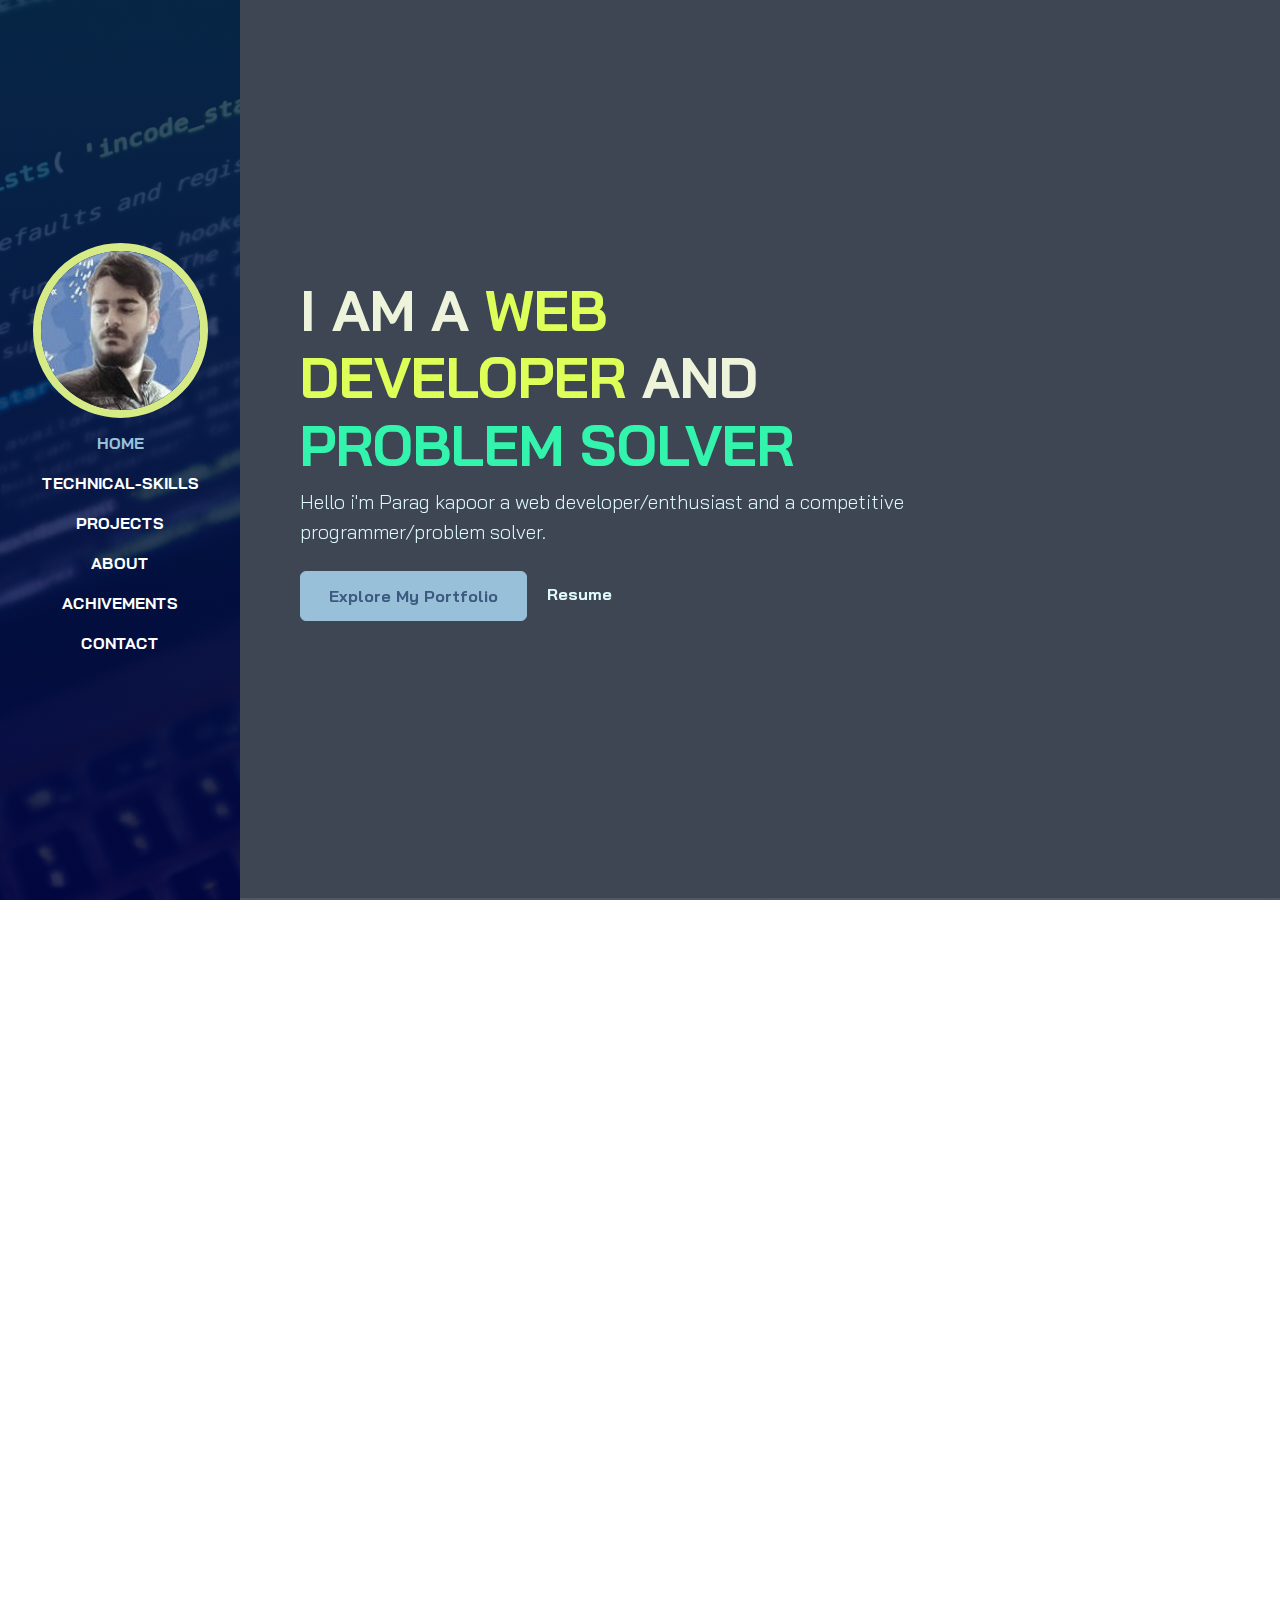
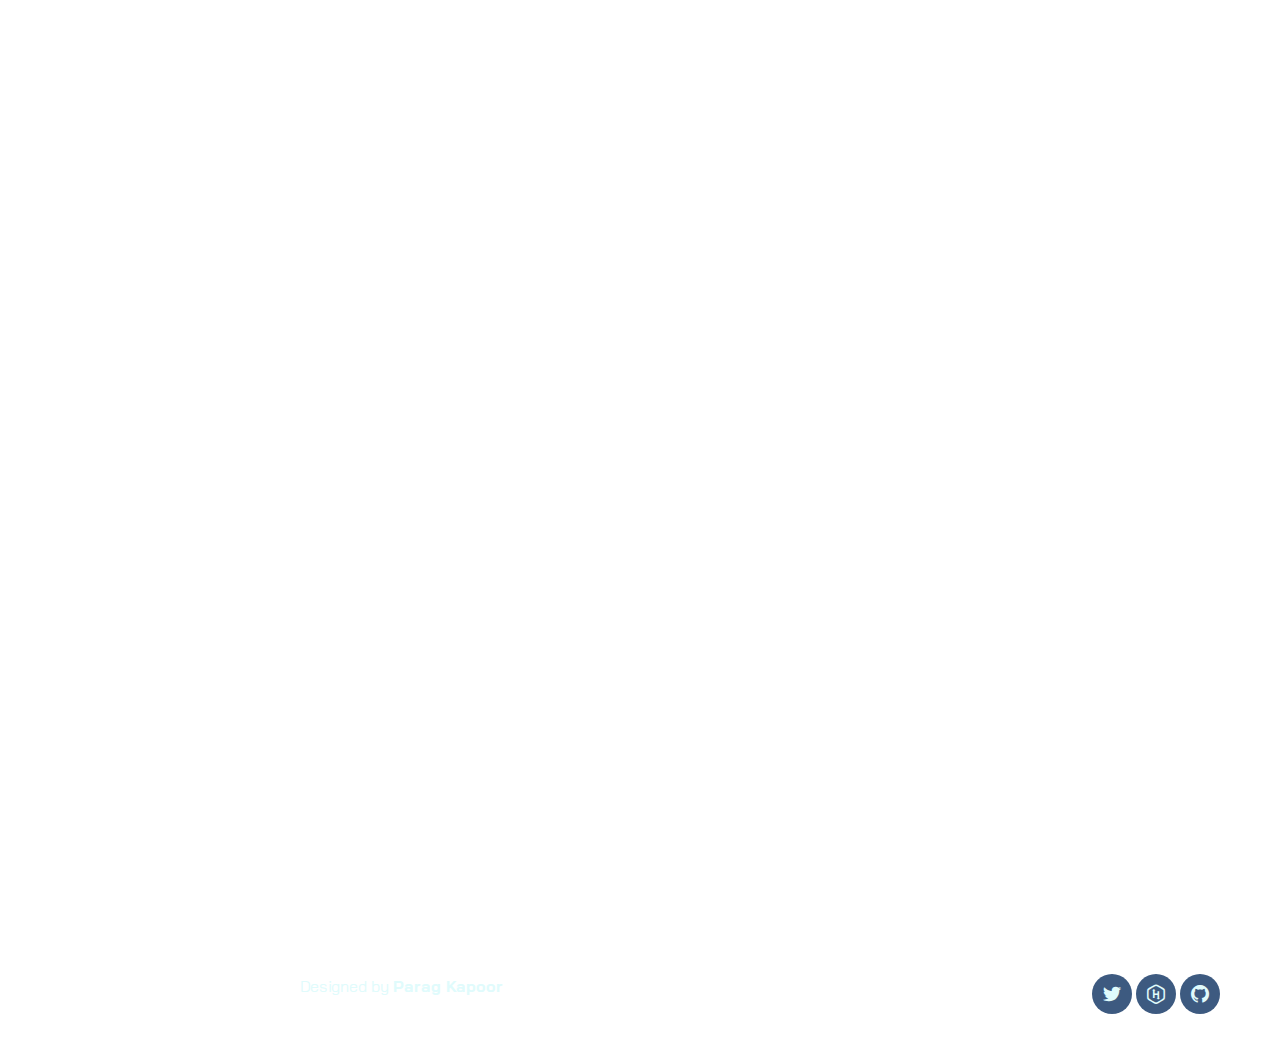
==== commit 5381ed95: "final version" ====
--- a/index.html
+++ b/index.html
@@ -9,6 +9,7 @@
     <link rel="stylesheet" href="./assets/css/bootstrap.min.css" />
     <link rel="stylesheet" href="./assets/css/aos.css" />
     <link rel="stylesheet" href="./assets/css/line-awesome.min.css" />
+    <link rel="stylesheet" href="https://cdnjs.cloudflare.com/ajax/libs/font-awesome/4.7.0/css/font-awesome.min.css" />
     <link rel="stylesheet" href="./assets/css/style.css" />
 </head>
 
@@ -18,7 +19,8 @@
         <div class="container flex-lg-column">
             <a class="navbar-brand mx-lg-auto" href="#">
                 <span class="h3 fw-bold d-block d-lg-none">Parag Kapoor</span>
-                <img height=175px src="./assets/images/person (1) (1).jpg" class="d-none d-lg-block rounded-circle" alt="">
+                <img height=175px src="./assets/images/person (1) (1).jpg" class="d-none d-lg-block rounded-circle"
+                    alt="">
             </a>
             <button class="navbar-toggler" type="button" data-bs-toggle="collapse" data-bs-target="#navbarNav"
                 aria-controls="navbarNav" aria-expanded="false" aria-label="Toggle navigation">
@@ -26,7 +28,7 @@
             </button>
             <div class="collapse navbar-collapse" id="navbarNav">
                 <ul class="navbar-nav ms-auto flex-lg-column text-lg-center">
- 
+
                     <li class="nav-item">
                         <a class="nav-link" href="#home">Home</a>
                     </li>
@@ -59,12 +61,19 @@
             <div class="container">
                 <div class="row">
                     <div class="col-lg-8">
-                        <h1 class="display-4 fw-bold" data-aos="fade-up">I AM A <span class="text-brand">WEB DEVELOPER</span> AND <span class="text-brand2">PROBLEM SOLVER</span></h1>
-                        <p class="lead mt-2 mb-4" data-aos="fade-up" data-aos-delay="300">Hello i'm Parag kapoor a web developer/enthusiast and a competitive programmer/problem solver.</p>
+                        <h1 class="display-4 fw-bold" data-aos="fade-up">I AM A <span class="text-brand">WEB
+                                DEVELOPER</span> AND <span class="text-brand2">PROBLEM SOLVER</span></h1>
+                        <p class="lead mt-2 mb-4" data-aos="fade-up" data-aos-delay="300">Hello i'm Parag kapoor a web
+                            developer/enthusiast and a competitive programmer/problem solver.</p>
+                        <!-- <div data-aos="fadu-up" data-aos-delay="600">
+                            <a href="#" target="_blank" class="iconbox rounded-4"><i class="las la-code"></i></a>
+
+                        </div> -->
                         <div data-aos="fade-up" data-aos-delay="600">
 
                             <a href="#technicalskill" class="btn btn-brand me-3">Explore My Portfolio</a>
-                            <a href="https://drive.google.com/file/d/19EdGbHj7A5x7elZk8uzXk1yngUD-ubWU/view?usp=drivesdk" target="_blank" class="link-custom">Resume</a>
+                            <a href="https://drive.google.com/file/d/19EdGbHj7A5x7elZk8uzXk1yngUD-ubWU/view?usp=drivesdk"
+                                target="_blank" class="link-custom">Resume</a>
                         </div>
                     </div>
                 </div>
@@ -73,31 +82,127 @@
 
         <!-- home -->
 
-        
-        
+
+
         <!-- technicalskill -->
-        
-        
+        <section id="technicalskill" class="full-height px-lg-5">
+            <div class="container">
+
+                <div class="row pb-4" data-aos="fade-up">
+                    <div class="col-lg-8">
+                        <h6 class="text-brand">Technical Skills</h6>
+                        <h1>My Technical Expertise Are :-</h1>
+                    </div>
+                </div>
+
+                <div class="row gy-4">
+
+                    <div class="col-md-4" data-aos="fade-up">
+                        <div class="service p-4 bg-base rounded-4 shadow-effect">
+                            <div class="iconbox rounded-4">
+                                <i class="las la-code"></i>
+                            </div>
+                            <h5 class="mt-4 mb-2">Programming Languages</h5>
+                            <p>
+                            <ul>
+                                <li>C++</li>
+                                <li>Python</li>
+                                <li>C</li>
+                            </ul>
+                            </p>
+                            <!-- <a href="#" class="link-custom">Read More</a> -->
+                        </div>
+                    </div>
+
+                    <div class="col-md-4" data-aos="fade-up" data-aos-delay="300">
+                        <div class="service p-4 bg-base rounded-4 shadow-effect">
+                            <div class="iconbox rounded-4">
+                                <i class="las la-pencil-ruler"></i>
+                            </div>
+                            <h5 class="mt-4 mb-2">Technical Subjects</h5>
+                            <p>
+                            <ul>
+                                <li>Data Structues and Algorithms</li>
+                                <li>Database Management System</li>
+                                <li>Object Oriented Programming</li>
+                                <li>Operating Systems</li>
+                            </ul>
+                            </p>
+                            <!-- <a href="#" class="link-custom">Read More</a> -->
+                        </div>
+                    </div>
+
+                    <div class="col-md-4" data-aos="fade-up" data-aos-delay="600">
+                        <div class="service p-4 bg-base rounded-4 shadow-effect">
+                            <div class="iconbox rounded-4">
+                                <i class="las la-laptop-code"></i>
+                            </div>
+                            <h5 class="mt-4 mb-2">Technologies and Tools</h5>
+                            <p>
+                            <ul>
+                                <li>HTML, CSS, JavaScript</li>
+                                <li>Git</li>
+                                <li>MySQL</li>
+                            </ul>
+                            </p>
+                            <!-- <a href="#" class="link-custom">Read More</a> -->
+                        </div>
+                    </div>
+
+                </div>
+
+            </div>
+        </section>
+
         <!-- technical-skills -->
-        
-        
+
+
         <!-- projects -->
         <section id="projects" class="full-height px-lg-5">
             <div class="container">
-                
+
                 <div class="row pb-4" data-aos="fade-up">
                     <div class="col-lg-8">
                         <h6 class="text-brand">Projects</h6>
                         <h1>My Recent Projects</h1>
                     </div>
                 </div>
-                
+
                 <div class="row gy-4">
 
                     <div class="col-md-6" data-aos="fade-up">
                         <div class="card-custom rounded-4 bg-base shadow-effect">
                             <div class="card-custom-image rounded-4">
-                                <img class="rounded-4" src="./assets/images/project-1.jpg" alt="">
+                                <img class="rounded-4" src="./assets/images/Screenshot (35).png" alt="">
+                            </div>
+                            <div class="card-custom-content p-4">
+                                <h4>E-Commerce Chatbot</h4>
+                                <p>A chat-bot interface which helps in E-Commerce.Created Using Javascript as Front-End
+                                    and Back-End machine learning modules and Firebase areconnected through flask.</p>
+                                <a href="#" class="link-custom">Read More</a>
+                            </div>
+                        </div>
+                    </div>
+
+                    <div class="col-md-6" data-aos="fade-up" data-aos-delay="300">
+                        <div class="card-custom rounded-4 bg-base shadow-effect">
+                            <div class="card-custom-image rounded-4">
+                                <img class="rounded-4" src="./assets/images/Untitled design (1).png" alt="">
+                            </div>
+                            <div class="card-custom-content p-4">
+                                <h4>NFT-Marketplace</h4>
+                                <p>A react based online shopping system to buy Non-
+                                    Fungible Token’s (NFT’s). Its Front-End is build using JavaScript, React.
+                                    React-Styled modules are used for User-Interface development.</p>
+                                <a href="#" class="link-custom">Read More</a>
+                            </div>
+                        </div>
+                    </div>
+
+                    <!-- <div class="col-md-6" data-aos="fade-up">
+                        <div class="card-custom rounded-4 bg-base shadow-effect">
+                            <div class="card-custom-image rounded-4">
+                                <img class="rounded-4" src="./assets/images/project-3.png" alt="">
                             </div>
                             <div class="card-custom-content p-4">
                                 <h4>Startup Landing Page</h4>
@@ -105,12 +210,12 @@
                                 <a href="#" class="link-custom">Read More</a>
                             </div>
                         </div>
-                    </div>
-                    
-                    <div class="col-md-6" data-aos="fade-up" data-aos-delay="300">
+                    </div> -->
+
+                    <!-- <div class="col-md-6" data-aos="fade-up" data-aos-delay="300">
                         <div class="card-custom rounded-4 bg-base shadow-effect">
                             <div class="card-custom-image rounded-4">
-                                <img class="rounded-4" src="./assets/images/project-2.png" alt="">
+                                <img class="rounded-4" src="./assets/images/project-4.png" alt="">
                             </div>
                             <div class="card-custom-content p-4">
                                 <h4>Startup Landing Page</h4>
@@ -118,49 +223,26 @@
                                 <a href="#" class="link-custom">Read More</a>
                             </div>
                         </div>
-                    </div>
-                    
-                    <div class="col-md-6" data-aos="fade-up">
-                        <div class="card-custom rounded-4 bg-base shadow-effect">
-                            <div class="card-custom-image rounded-4">
-                                <img class="rounded-4" src="./assets/images/project-3.png" alt="">
-                            </div>
-                            <div class="card-custom-content p-4">
-                                <h4>Startup Landing Page</h4>
-                                <p>Innovation that exceeds expectations. Astra is a true template equiqed with all the elements you could ever need to put together</p>
-                                <a href="#" class="link-custom">Read More</a>
-                            </div>
-                        </div>
-                    </div>
-                    
-                    <div class="col-md-6" data-aos="fade-up" data-aos-delay="300">
-                        <div class="card-custom rounded-4 bg-base shadow-effect">
-                            <div class="card-custom-image rounded-4">
-                                <img class="rounded-4" src="./assets/images/project-4.png" alt="">
-                            </div>
-                            <div class="card-custom-content p-4">
-                                <h4>Startup Landing Page</h4>
-                                <p>Innovation that exceeds expectations. Astra is a true template equiqed with all the elements you could ever need to put together</p>
-                                <a href="#" class="link-custom">Read More</a>
-                            </div>
-                        </div>
-                    </div>
+                    </div> -->
                 </div>
 
             </div>
         </section>
-        
+
         <!-- projects -->
-        
+
         <!-- about -->
         <section id="about" class="full-height px-lg-5">
             <div class="container">
 
-                <div class="row pb-4" >
+                <div class="row pb-4">
                     <div class="col-lg-8" data-aos="fade-up">
                         <h4 class="text-brand">A Small Note</h4>
                         <h1><span class="text-brand2">About Myself</span></h1>
-                            <h6>I am tech enthusiast with expertise in web development. I love to explore new technologies. I likes to dig into project requirement and completes them with modern technologies in a very efficient way. I am also a competitive programmer with 2 * on Codechef and 5 * on Hackkerank.</h6>
+                        <h6>I am tech enthusiast with expertise in web development. I love to explore new technologies.
+                            I likes to dig into project requirement and completes them with modern technologies in a
+                            very efficient way. I am also a competitive programmer with 2 * on Codechef and 5 * on
+                            Hackkerank.</h6>
 
                     </div>
                 </div>
@@ -206,24 +288,28 @@
 
                             <div class="col-12" data-aos="fade-up" data-aos-delay="600">
                                 <div class="bg-base p-4 rounded-4 shadow-effect">
-                                    <h4><span class="highl">Interpersonal Skills :-</span></h4>
+                                    <h4><span>Interpersonal Skills :-</span></h4>
                                     <!-- <p class="text-brand mb-2">Twitter (2018 - 2020)</p> -->
-                                    <p class="mb-0"><ul>
+                                    <p class="mb-0">
+                                    <ul>
                                         <li>Adobe Photoshop and Premire pro</li>
                                         <li>PC and Server assembly</li>
-                                    </ul></p>
-                                </div>
-                            </div>
-
-                            <div class="col-12" data-aos="fade-up" data-aos-delay="600">
-                                <div class="bg-base p-4 rounded-4 shadow-effect">
-                                    <h4><span class="highl">Languages Known:-</span></h4>
+                                    </ul>
+                                    </p>
+                                </div>
+                            </div>
+
+                            <div class="col-12" data-aos="fade-up" data-aos-delay="600">
+                                <div class="bg-base p-4 rounded-4 shadow-effect">
+                                    <h4><span>Languages Known :-</span></h4>
                                     <!-- <p class="text-brand mb-2">Twitter (2018 - 2020)</p> -->
-                                    <p class="mb-0"><ul>
-                                        <li>English   &#9733&#9733&#9733&#9733&#9733</li>
-                                        <li>Hindi   &#9733&#9733&#9733&#9733&#9733</li>
-                                        <li>Japanese   &#9733&#9733&#9733&#9734&#9734</li>
-                                    </ul></p>
+                                    <p class="mb-0">
+                                    <ul>
+                                        <li>English &#9733&#9733&#9733&#9733&#9733</li>
+                                        <li>Hindi &#9733&#9733&#9733&#9733&#9733</li>
+                                        <li>Japanese &#9733&#9733&#9733&#9734&#9734</li>
+                                    </ul>
+                                    </p>
                                 </div>
                             </div>
 
@@ -238,17 +324,17 @@
                         </div>
 
                     </div>
-                    
+
                     <div class="col-lg-6">
 
                         <h3 class="mb-4" data-aos="fade-up" data-aos-delay="300">Certifications</h3>
                         <div class="row gy-3">
-                            
+
                             <div class="col-12" data-aos="fade-up" data-aos-delay="600">
                                 <!-- <div class="bg-base p-4 rounded-4 shadow-effect">
                                     <h4>Certifications From Google</h4> -->
-                                    <!-- <p class="text-brand mb-2">Twitter (2018 - 2020)</p> -->
-                                    <!-- <p class="mb-0"><ul>
+                                <!-- <p class="text-brand mb-2">Twitter (2018 - 2020)</p> -->
+                                <!-- <p class="mb-0"><ul>
                                         <li>Cloud Engineering Track</li>
                                         <li>Machine Learning Track</li>
                                     </ul></p>
@@ -258,31 +344,35 @@
                                 <div class="bg-base p-4 rounded-4 shadow-effect">
                                     <h4>Certifications From NetAcad</h4>
                                     <!-- <p class="text-brand mb-2">Twitter (2018 - 2020)</p> -->
-                                    <p class="mb-0"><ul>
+                                    <p class="mb-0">
+                                    <ul>
                                         <li>Introduction to IoT</li>
                                         <li>Introduction to networks</li>
                                         <li>PCAP: Programming Essentials in Python</li>
-                                    </ul></p>
+                                    </ul>
+                                    </p>
                                 </div>
                             </div>
                             <div class="col-12" data-aos="fade-up" data-aos-delay="600">
                                 <div class="bg-base p-4 rounded-4 shadow-effect">
                                     <h4>Certifications From Coursera</h4>
                                     <!-- <p class="text-brand mb-2">Twitter (2018 - 2020)</p> -->
-                                    <p class="mb-0"><ul>
+                                    <p class="mb-0">
+                                    <ul>
                                         <li>HTML, CSS, JavaScript for Web Developers</li>
                                         <li>Python programming: A Concise introduction</li>
-                                    </ul></p>
-                                </div>
-                            </div>
-                            
-                            
-                            
-                        </div>
-                        
-                    </div>
-                    
-                    
+                                    </ul>
+                                    </p>
+                                </div>
+                            </div>
+
+
+
+                        </div>
+
+                    </div>
+
+
                     <div class="col-lg-6">
 
                         <h3 class="mb-4" data-aos="fade-up" data-aos-delay="300">Positions of Responsibility</h3>
@@ -358,23 +448,125 @@
             </div>
         </section>
         <!-- about -->
-        
-        <!--  -->
-        
-        <!--  -->
-        
-        
-        <!-- technical-skills -->
-        
-        <!-- technical-skills -->
+
+        <!-- achivements -->
+        <section id="achivements" class="full-height px-lg-5">
+            <!-- For demo purpose -->
+        <div class="container">
+            <div class="row pb-4" data-aos="fade-up">
+                <div class="col-lg-8">
+                    <h6 class="text-brand">Achivements</h6>
+                    <h1>Some of My Achivements</h1>
+                </div>
+            </div>
+            <!-- End -->
+
+
+        <div class="row">
+            <div class="col-lg-7 mx-auto" data-aos="fade-up" data-aos-delay="400">
+                
+                <!-- Timeline -->
+                <ul class="timeline">
+                    <li class="timeline-item rounded ml-3 p-4 shadow">
+                        <div class="timeline-arrow"></div>
+                        <h2 class="h5 mb-0">5 Star in Python, 3 Star in Problem Solving in Hacckerank</h2>
+                        <!-- <span class="small text-gray"><i class="fa fa-clock-o mr-1"></i>21 March, 2019</span> -->
+                        <!-- <p class="text-small mt-2 font-weight-light">Lorem ipsum dolor sit amet, consectetur adipiscing elit. Quisque scelerisque diam non nisi semper, et elementum lorem ornare. Maecenas placerat facilisis mollis. Duis sagittis ligula in sodales vehicula....</p> -->
+                    </li>
+                    <li class="timeline-item rounded ml-3 p-4 shadow">
+                        <div class="timeline-arrow"></div>
+                        <h2 class="h5 mb-0">Solved 350+ DSA Questions on various Platforms</h2>
+                        <!-- <span class="small text-gray"><i class="fa fa-clock-o mr-1"></i>5 April, 2019</span> -->
+                        <!-- <p class="text-small mt-2 font-weight-light">Lorem ipsum dolor sit amet, consectetur adipiscing elit. Quisque scelerisque diam non nisi semper.</p>
+                        <p class="text-small mt-2 font-weight-light">Libero expedita explicabo eius fugiat quia aspernatur autem laudantium error architecto recusandae natus sapiente sit nam eaque, consectetur porro molestiae ipsam! Deleniti.</p> -->
+                    </li>
+                    <li class="timeline-item rounded ml-3 p-4 shadow">
+                        <div class="timeline-arrow"></div>
+                        <h2 class="h5 mb-0">2 Star Coder in CodeChef</h2>
+                        <!-- <span class="small text-gray"><i class="fa fa-clock-o mr-1"></i>18 August, 2019</span> -->
+                        <!-- <p class="text-small mt-2 font-weight-light">Lorem ipsum dolor sit amet, consectetur adipiscing elit. Quisque scelerisque diam non nisi semper, et elementum lorem ornare. Maecenas placerat facilisis mollis. Duis sagittis ligula in sodales vehicula....</p> -->
+                    </li>
+                    <li class="timeline-item rounded ml-3 p-4 shadow">
+                        <div class="timeline-arrow"></div>
+                        <h2 class="h5 mb-0">876 rating at Codeforces</h2>
+                        <!-- <span class="small text-gray"><i class="fa fa-clock-o mr-1"></i>10 October, 2019</span> -->
+                        <!-- <p class="text-small mt-2 font-weight-light">Lorem ipsum dolor sit amet, consectetur adipiscing elit. Quisque scelerisque diam non nisi semper, et elementum lorem ornare. Maecenas placerat facilisis mollis. Duis sagittis ligula in sodales vehicula....</p>
+                        <p class="text-small mt-2 font-weight-light">Voluptatibus temporibus esse illum eum aspernatur, fugiat suscipit natus! Eum corporis illum nihil officiis tempore. Excepturi illo natus libero sit doloremque, laborum molestias rerum pariatur quam ipsam necessitatibus incidunt, explicabo.</p> -->
+                    </li>
+                </ul><!-- End -->
+
+            </div>
+        </div>
+        </div>
+        </section>
+
+        <!-- achivements -->
+
+
+        <!-- contact -->
+        <section id="contact" class="full-height px-lg-5">
+            <div class="container">
+
+                <div class="row justify-content-center text-center">
+                    <div class="col-lg-8 pb-4" data-aos="fade-up">
+                        <h6 class="text-brand">CONTACT</h6>
+                        <h1>Interested in working together? Let's talk
+                        </h1>
+                    </div>
+
+                    <div class="col-lg-8" data-aos="fade-up" data-aos-delay="300">
+                        <form action="#" class="row g-lg-3 gy-3">
+                            <div class="form-group col-md-6">
+                                <input type="text" class="form-control" placeholder="Enter your name">
+                            </div>
+                            <div class="form-group col-md-6">
+                                <input type="email" class="form-control" placeholder="Enter your email">
+                            </div>
+                            <div class="form-group col-12">
+                                <input type="text" class="form-control" placeholder="Enter subject">
+                            </div>
+                            <div class="form-group col-12">
+                                <textarea name="" rows="4" class="form-control" placeholder="Enter your message"></textarea>
+                            </div>
+                            <div class="form-group col-12 d-grid">
+                                <button type="submit" class="btn btn-brand">Contact me</button>
+                            </div>
+                        </form>
+                    </div>
+                </div>
+
+
+            </div>
+        </section>
+        <!-- contact -->
+        <!-- footer -->
+        <footer class="py-5 px-lg-5">
+            <div class="container">
+                <div class="row gy-4 justify-content-between">
+                    <div class="col-auto">
+                        <p class="mb-0">Designed by <a href="#" class="fw-bold">Parag Kapoor</a></p>
+                    </div>
+                    <div class="col-auto">
+                        <div class="social-icons">
+                            <a href="#"><i class="lab la-twitter"></i></a>
+                            <!-- <a href="#"><i class="lab la-"></i></a> -->
+                            <a href="#"><i class="lab la-hackerrank"></i></a>
+                            <a href="#"><i class="lab la-github"></i></a>
+                        </div>
+                    </div>
+                </div>
+            </div>
+        </footer>
+        <!-- footer -->
 
     </div>
-    
+
     <!-- content wrapper -->
 
 
 
     <script src="./assets/js/bootstrap.bundle.min.js"></script>
+    <script src="https://code.jquery.com/jquery-3.5.1.min.js"></script>
     <script src="./assets/js/aos.js"></script>
     <script src="./assets/js/main.js"></script>
 </body>
--- a/assets/css/style.css
+++ b/assets/css/style.css
@@ -53,7 +53,7 @@
 .highl{
     color:#33f4ad;
     font-weight: 700;
-    
+
 }
 
 .shadow-effect {
@@ -221,5 +221,69 @@
 }
 
 
-
-
+/* extra */
+/* Timeline holder */
+ul.timeline {
+    list-style-type: none;
+    position: relative;
+    padding-left: 1.5rem;
+}
+
+ /* Timeline vertical line */
+ul.timeline:before {
+    content: ' ';
+    background: #fff;
+    display: inline-block;
+    position: absolute;
+    left: 16px;
+    width: 4px;
+    height: 100%;
+    z-index: 400;
+    border-radius: 1rem;
+}
+
+li.timeline-item {
+    margin: 20px 0;
+}
+
+/* Timeline item arrow */
+.timeline-arrow {
+    border-top: 0.5rem solid transparent;
+    border-right: 0.5rem solid #fff;
+    border-bottom: 0.5rem solid transparent;
+    display: block;
+    position: absolute;
+    left: 2rem;
+}
+
+/* Timeline item circle marker */
+li.timeline-item::before {
+    content: ' ';
+    background: #ddd;
+    display: inline-block;
+    position: absolute;
+    border-radius: 50%;
+    border: 3px solid #fff;
+    left: 11px;
+    width: 14px;
+    height: 14px;
+    z-index: 400;
+    box-shadow: 0 0 5px rgba(0, 0, 0, 0.2);
+}
+
+
+/* extra */
+
+/* SOCIAL ICONS */
+
+
+.social-icons a {
+    width: 40px;
+    height: 40px;
+    display: inline-flex;
+    align-items: center;
+    justify-content: center;
+    background-color: var(--color-base);
+    border-radius: 100px;
+    font-size: 24px;
+}
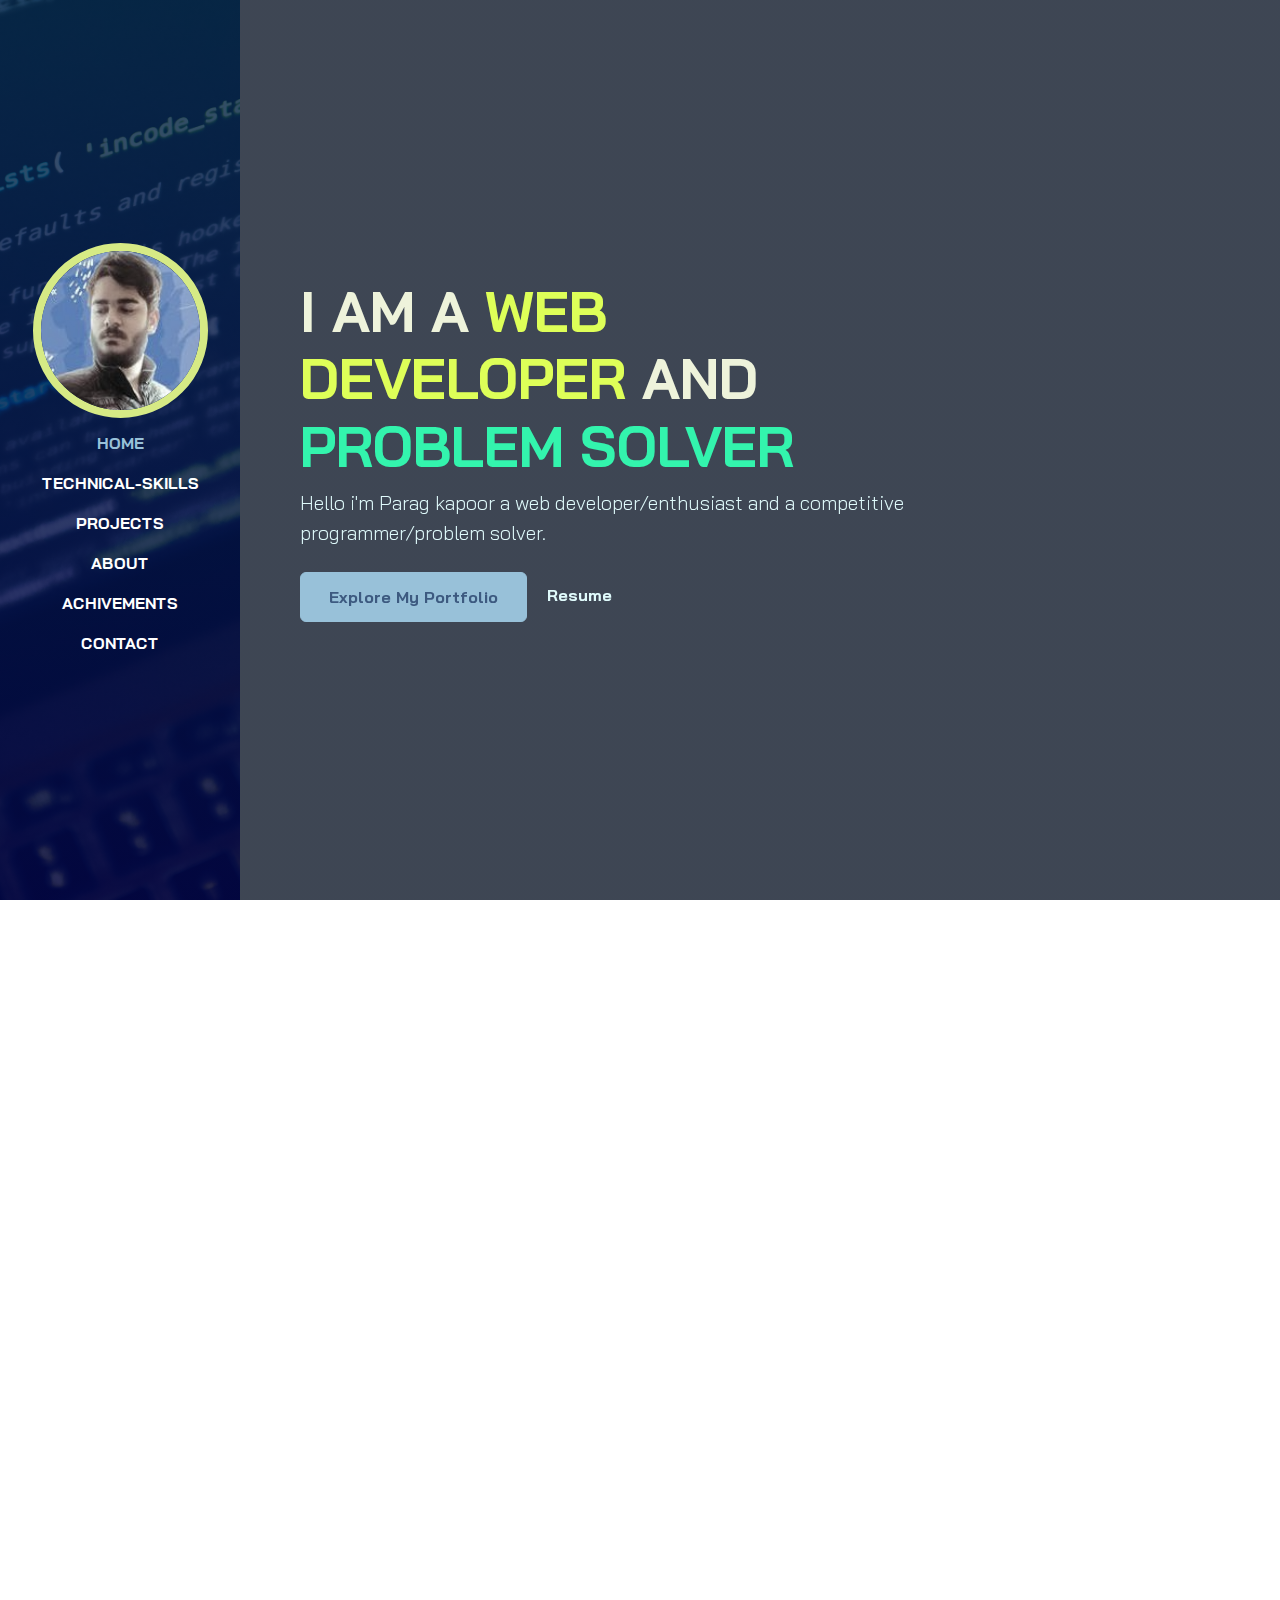
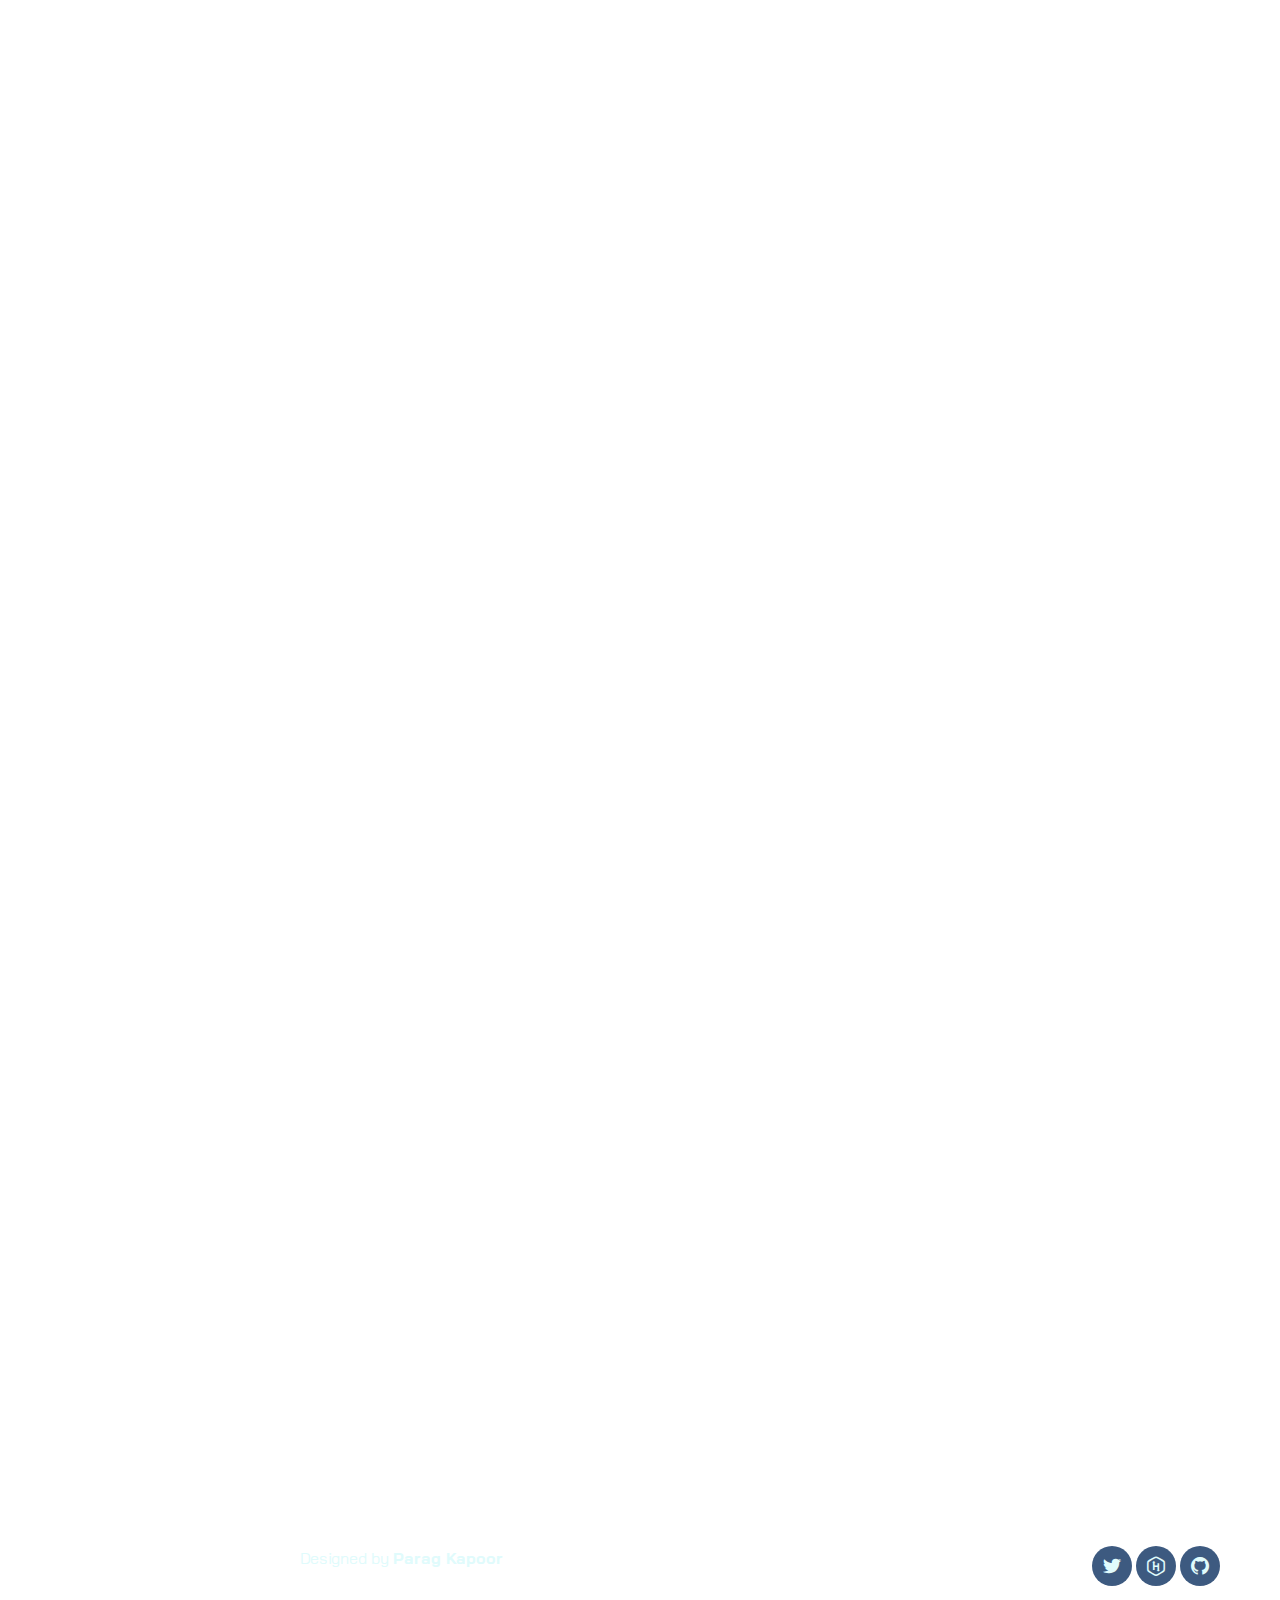
==== commit db6e0bca: "added car ai and removed borders" ====
--- a/index.html
+++ b/index.html
@@ -169,21 +169,21 @@
                 </div>
 
                 <div class="row gy-4">
-
+                    
                     <div class="col-md-6" data-aos="fade-up">
                         <div class="card-custom rounded-4 bg-base shadow-effect">
                             <div class="card-custom-image rounded-4">
-                                <img class="rounded-4" src="./assets/images/Screenshot (35).png" alt="">
+                                <img class="rounded-4" src="./assets/images/Screenshot (47).png" alt="">
                             </div>
                             <div class="card-custom-content p-4">
-                                <h4>E-Commerce Chatbot</h4>
-                                <p>A chat-bot interface which helps in E-Commerce.Created Using Javascript as Front-End
-                                    and Back-End machine learning modules and Firebase areconnected through flask.</p>
+                                <h4>Car-Brand Recognition System</h4>
+                                <p>It is a deep-learning based CNN Classifier which is able to differentiate Cars upon their brands. Its Code is written in python and model is trained in Jupyter notebook and its user interface is created in flask</p>
                                 <a href="#" class="link-custom">Read More</a>
                             </div>
                         </div>
                     </div>
-
+                    
+                    
                     <div class="col-md-6" data-aos="fade-up" data-aos-delay="300">
                         <div class="card-custom rounded-4 bg-base shadow-effect">
                             <div class="card-custom-image rounded-4">
@@ -194,24 +194,25 @@
                                 <p>A react based online shopping system to buy Non-
                                     Fungible Token’s (NFT’s). Its Front-End is build using JavaScript, React.
                                     React-Styled modules are used for User-Interface development.</p>
-                                <a href="#" class="link-custom">Read More</a>
-                            </div>
-                        </div>
-                    </div>
-
-                    <!-- <div class="col-md-6" data-aos="fade-up">
-                        <div class="card-custom rounded-4 bg-base shadow-effect">
-                            <div class="card-custom-image rounded-4">
-                                <img class="rounded-4" src="./assets/images/project-3.png" alt="">
-                            </div>
-                            <div class="card-custom-content p-4">
-                                <h4>Startup Landing Page</h4>
-                                <p>Innovation that exceeds expectations. Astra is a true template equiqed with all the elements you could ever need to put together</p>
-                                <a href="#" class="link-custom">Read More</a>
-                            </div>
-                        </div>
-                    </div> -->
-
+                                    <a href="#" class="link-custom">Read More</a>
+                                </div>
+                            </div>
+                        </div>
+                        
+                    <div class="col-md-6" data-aos="fade-up">
+                            <div class="card-custom rounded-4 bg-base shadow-effect">
+                                <div class="card-custom-image rounded-4">
+                                    <img class="rounded-4" src="./assets/images/Screenshot (35).png" alt="">
+                                </div>
+                                <div class="card-custom-content p-4">
+                                    <h4>E-Commerce Chatbot</h4>
+                                    <p>A chat-bot interface which helps in E-Commerce.Created Using Javascript as Front-End
+                                        and Back-End machine learning modules and Firebase areconnected through flask.</p>
+                                    <a href="#" class="link-custom">Read More</a>
+                                </div>
+                            </div>
+                    </div>
+                        
                     <!-- <div class="col-md-6" data-aos="fade-up" data-aos-delay="300">
                         <div class="card-custom rounded-4 bg-base shadow-effect">
                             <div class="card-custom-image rounded-4">
--- a/assets/css/style.css
+++ b/assets/css/style.css
@@ -101,7 +101,7 @@
     justify-content: center;
     padding-top: 80px;
     padding-bottom: 80px;
-    border-bottom: 2px solid rgba(255,255,255, 0.1);
+    /* border-bottom: 2px solid rgba(255,255,255, 0.1); */
 }
 
 
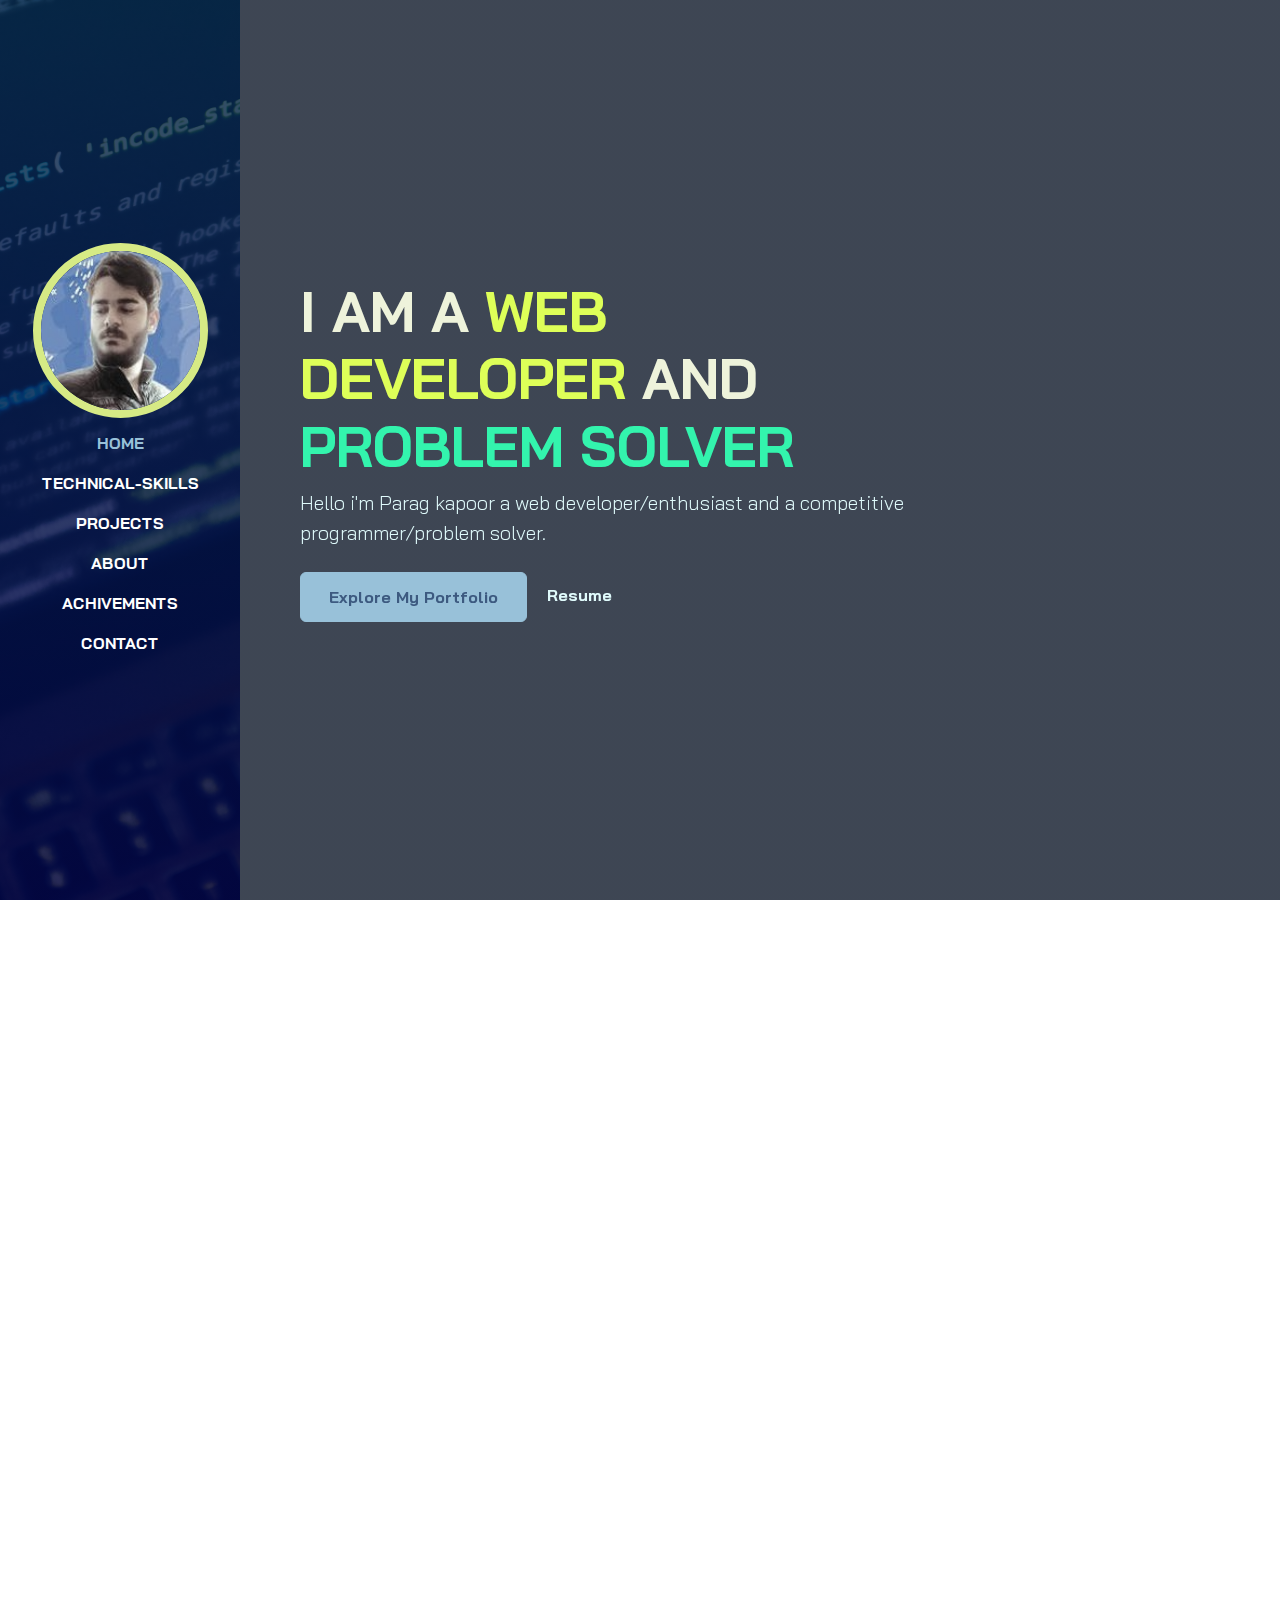
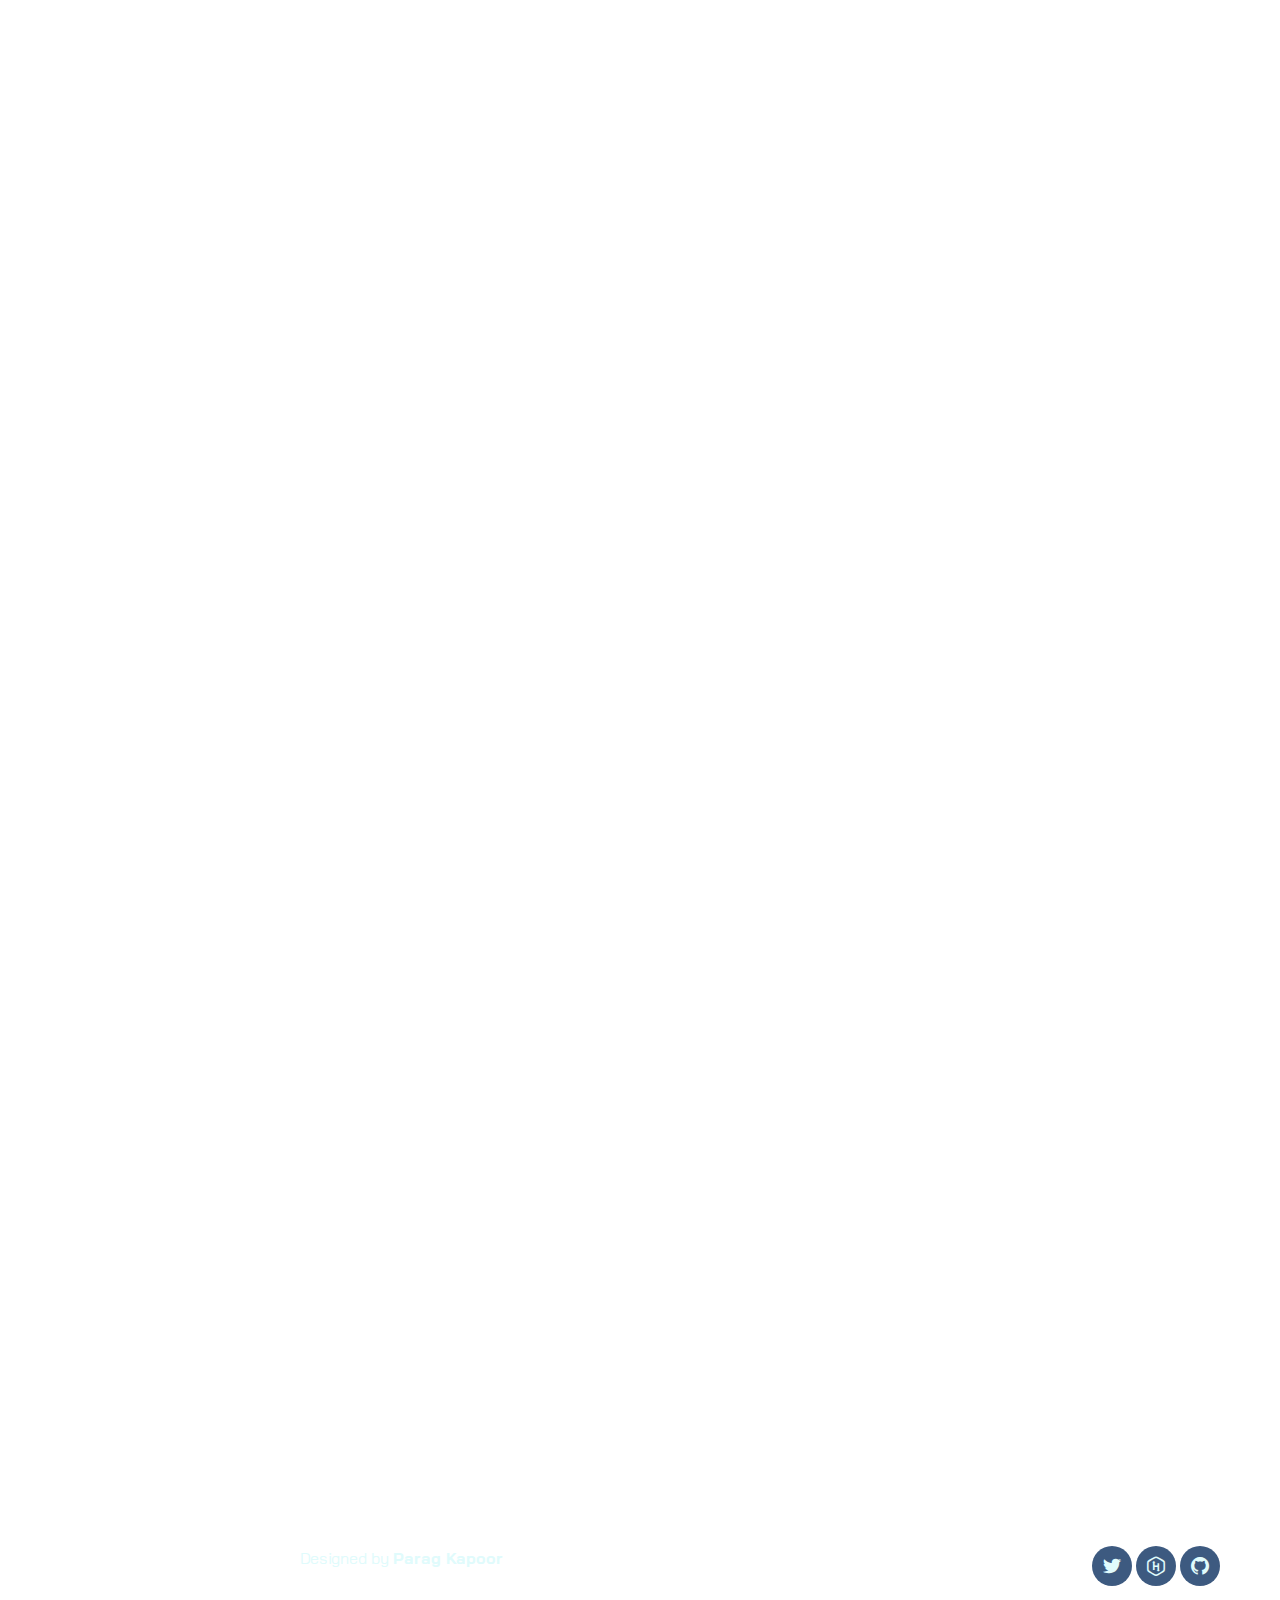
==== commit 612e9608: "before msg system" ====
--- a/index.html
+++ b/index.html
@@ -308,7 +308,7 @@
                                     <ul>
                                         <li>English &#9733&#9733&#9733&#9733&#9733</li>
                                         <li>Hindi &#9733&#9733&#9733&#9733&#9733</li>
-                                        <li>Japanese &#9733&#9733&#9733&#9734&#9734</li>
+                                        <li>Japanese &#9733&#9733&#9734&#9734&#9734</li>
                                     </ul>
                                     </p>
                                 </div>
@@ -470,7 +470,13 @@
                 <ul class="timeline">
                     <li class="timeline-item rounded ml-3 p-4 shadow">
                         <div class="timeline-arrow"></div>
-                        <h2 class="h5 mb-0">5 Star in Python, 3 Star in Problem Solving in Hacckerank</h2>
+                        <h2 class="h5 mb-0">3 Star Coder in CodeChef</h2>
+                        <!-- <span class="small text-gray"><i class="fa fa-clock-o mr-1"></i>18 August, 2019</span> -->
+                        <!-- <p class="text-small mt-2 font-weight-light">Lorem ipsum dolor sit amet, consectetur adipiscing elit. Quisque scelerisque diam non nisi semper, et elementum lorem ornare. Maecenas placerat facilisis mollis. Duis sagittis ligula in sodales vehicula....</p> -->
+                    </li>
+                    <li class="timeline-item rounded ml-3 p-4 shadow">
+                        <div class="timeline-arrow"></div>
+                        <h2 class="h5 mb-0">5 Star in Python, 5 Star in Problem Solving in Hacckerank</h2>
                         <!-- <span class="small text-gray"><i class="fa fa-clock-o mr-1"></i>21 March, 2019</span> -->
                         <!-- <p class="text-small mt-2 font-weight-light">Lorem ipsum dolor sit amet, consectetur adipiscing elit. Quisque scelerisque diam non nisi semper, et elementum lorem ornare. Maecenas placerat facilisis mollis. Duis sagittis ligula in sodales vehicula....</p> -->
                     </li>
@@ -483,12 +489,6 @@
                     </li>
                     <li class="timeline-item rounded ml-3 p-4 shadow">
                         <div class="timeline-arrow"></div>
-                        <h2 class="h5 mb-0">2 Star Coder in CodeChef</h2>
-                        <!-- <span class="small text-gray"><i class="fa fa-clock-o mr-1"></i>18 August, 2019</span> -->
-                        <!-- <p class="text-small mt-2 font-weight-light">Lorem ipsum dolor sit amet, consectetur adipiscing elit. Quisque scelerisque diam non nisi semper, et elementum lorem ornare. Maecenas placerat facilisis mollis. Duis sagittis ligula in sodales vehicula....</p> -->
-                    </li>
-                    <li class="timeline-item rounded ml-3 p-4 shadow">
-                        <div class="timeline-arrow"></div>
                         <h2 class="h5 mb-0">876 rating at Codeforces</h2>
                         <!-- <span class="small text-gray"><i class="fa fa-clock-o mr-1"></i>10 October, 2019</span> -->
                         <!-- <p class="text-small mt-2 font-weight-light">Lorem ipsum dolor sit amet, consectetur adipiscing elit. Quisque scelerisque diam non nisi semper, et elementum lorem ornare. Maecenas placerat facilisis mollis. Duis sagittis ligula in sodales vehicula....</p>
@@ -511,7 +511,7 @@
                 <div class="row justify-content-center text-center">
                     <div class="col-lg-8 pb-4" data-aos="fade-up">
                         <h6 class="text-brand">CONTACT</h6>
-                        <h1>Interested in working together? Let's talk
+                        <h1>Interested? Let's talk
                         </h1>
                     </div>
 
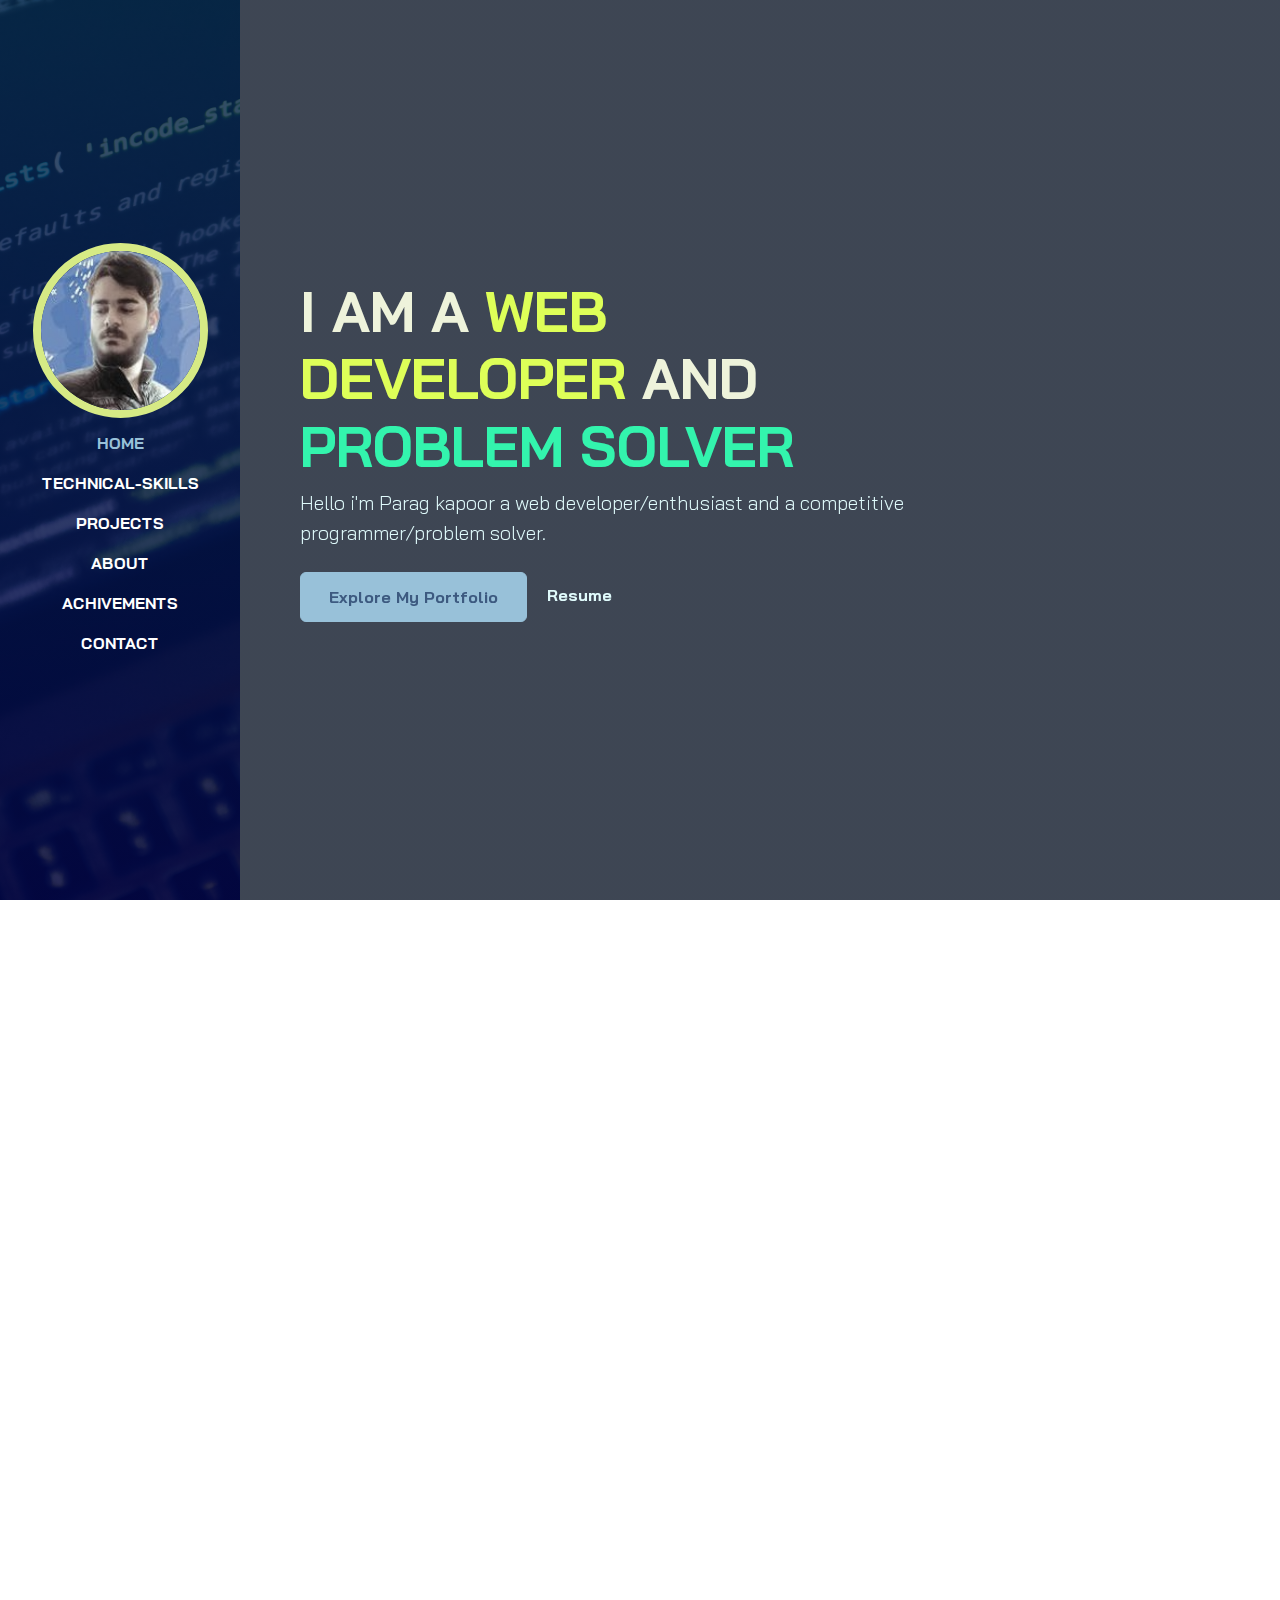
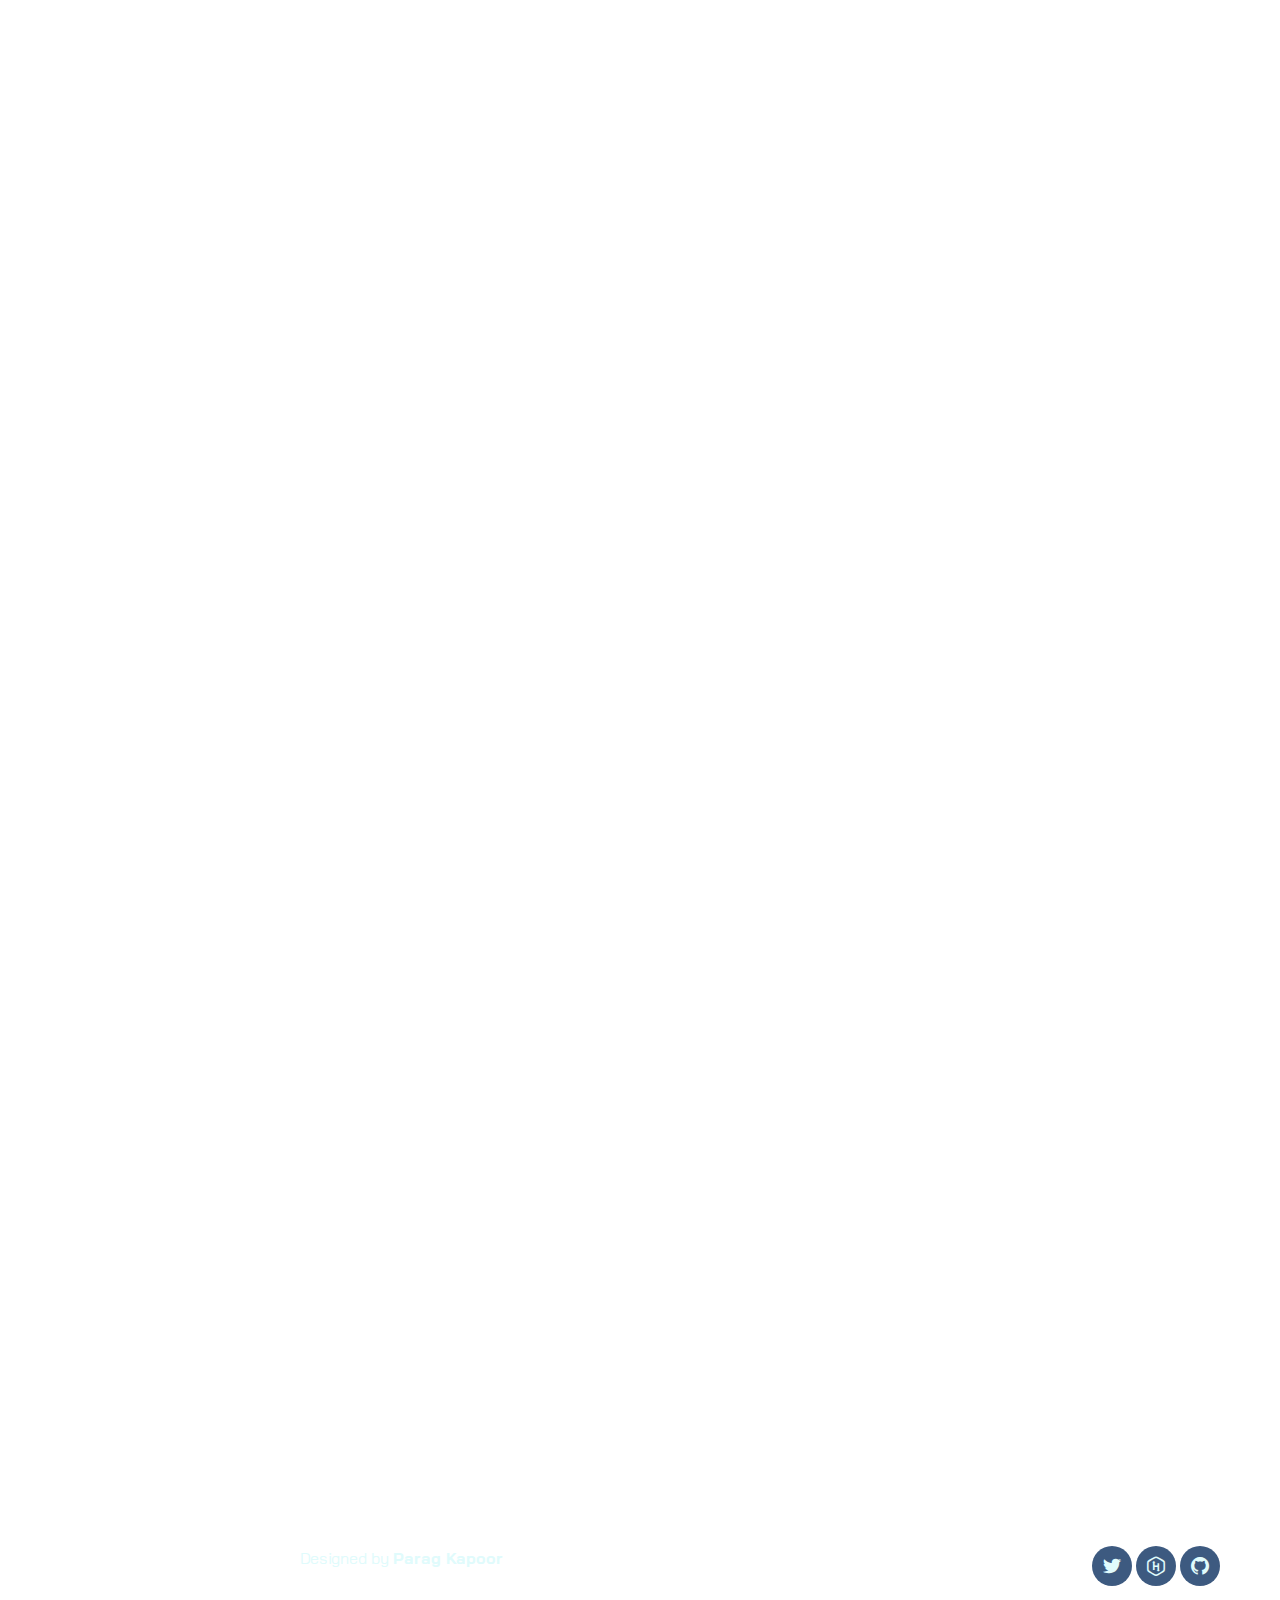
==== commit a8fd6be1: "after msg system" ====
--- a/index.html
+++ b/index.html
@@ -169,7 +169,7 @@
                 </div>
 
                 <div class="row gy-4">
-                    
+
                     <div class="col-md-6" data-aos="fade-up">
                         <div class="card-custom rounded-4 bg-base shadow-effect">
                             <div class="card-custom-image rounded-4">
@@ -177,13 +177,15 @@
                             </div>
                             <div class="card-custom-content p-4">
                                 <h4>Car-Brand Recognition System</h4>
-                                <p>It is a deep-learning based CNN Classifier which is able to differentiate Cars upon their brands. Its Code is written in python and model is trained in Jupyter notebook and its user interface is created in flask</p>
+                                <p>It is a deep-learning based CNN Classifier which is able to differentiate Cars upon
+                                    their brands. Its Code is written in python and model is trained in Jupyter notebook
+                                    and its user interface is created in flask</p>
                                 <a href="#" class="link-custom">Read More</a>
                             </div>
                         </div>
                     </div>
-                    
-                    
+
+
                     <div class="col-md-6" data-aos="fade-up" data-aos-delay="300">
                         <div class="card-custom rounded-4 bg-base shadow-effect">
                             <div class="card-custom-image rounded-4">
@@ -194,25 +196,25 @@
                                 <p>A react based online shopping system to buy Non-
                                     Fungible Token’s (NFT’s). Its Front-End is build using JavaScript, React.
                                     React-Styled modules are used for User-Interface development.</p>
-                                    <a href="#" class="link-custom">Read More</a>
-                                </div>
-                            </div>
-                        </div>
-                        
+                                <a href="#" class="link-custom">Read More</a>
+                            </div>
+                        </div>
+                    </div>
+
                     <div class="col-md-6" data-aos="fade-up">
-                            <div class="card-custom rounded-4 bg-base shadow-effect">
-                                <div class="card-custom-image rounded-4">
-                                    <img class="rounded-4" src="./assets/images/Screenshot (35).png" alt="">
-                                </div>
-                                <div class="card-custom-content p-4">
-                                    <h4>E-Commerce Chatbot</h4>
-                                    <p>A chat-bot interface which helps in E-Commerce.Created Using Javascript as Front-End
-                                        and Back-End machine learning modules and Firebase areconnected through flask.</p>
-                                    <a href="#" class="link-custom">Read More</a>
-                                </div>
-                            </div>
-                    </div>
-                        
+                        <div class="card-custom rounded-4 bg-base shadow-effect">
+                            <div class="card-custom-image rounded-4">
+                                <img class="rounded-4" src="./assets/images/Screenshot (35).png" alt="">
+                            </div>
+                            <div class="card-custom-content p-4">
+                                <h4>E-Commerce Chatbot</h4>
+                                <p>A chat-bot interface which helps in E-Commerce.Created Using Javascript as Front-End
+                                    and Back-End machine learning modules and Firebase areconnected through flask.</p>
+                                <a href="#" class="link-custom">Read More</a>
+                            </div>
+                        </div>
+                    </div>
+
                     <!-- <div class="col-md-6" data-aos="fade-up" data-aos-delay="300">
                         <div class="card-custom rounded-4 bg-base shadow-effect">
                             <div class="card-custom-image rounded-4">
@@ -453,52 +455,52 @@
         <!-- achivements -->
         <section id="achivements" class="full-height px-lg-5">
             <!-- For demo purpose -->
-        <div class="container">
-            <div class="row pb-4" data-aos="fade-up">
-                <div class="col-lg-8">
-                    <h6 class="text-brand">Achivements</h6>
-                    <h1>Some of My Achivements</h1>
-                </div>
-            </div>
-            <!-- End -->
-
-
-        <div class="row">
-            <div class="col-lg-7 mx-auto" data-aos="fade-up" data-aos-delay="400">
-                
-                <!-- Timeline -->
-                <ul class="timeline">
-                    <li class="timeline-item rounded ml-3 p-4 shadow">
-                        <div class="timeline-arrow"></div>
-                        <h2 class="h5 mb-0">3 Star Coder in CodeChef</h2>
-                        <!-- <span class="small text-gray"><i class="fa fa-clock-o mr-1"></i>18 August, 2019</span> -->
-                        <!-- <p class="text-small mt-2 font-weight-light">Lorem ipsum dolor sit amet, consectetur adipiscing elit. Quisque scelerisque diam non nisi semper, et elementum lorem ornare. Maecenas placerat facilisis mollis. Duis sagittis ligula in sodales vehicula....</p> -->
-                    </li>
-                    <li class="timeline-item rounded ml-3 p-4 shadow">
-                        <div class="timeline-arrow"></div>
-                        <h2 class="h5 mb-0">5 Star in Python, 5 Star in Problem Solving in Hacckerank</h2>
-                        <!-- <span class="small text-gray"><i class="fa fa-clock-o mr-1"></i>21 March, 2019</span> -->
-                        <!-- <p class="text-small mt-2 font-weight-light">Lorem ipsum dolor sit amet, consectetur adipiscing elit. Quisque scelerisque diam non nisi semper, et elementum lorem ornare. Maecenas placerat facilisis mollis. Duis sagittis ligula in sodales vehicula....</p> -->
-                    </li>
-                    <li class="timeline-item rounded ml-3 p-4 shadow">
-                        <div class="timeline-arrow"></div>
-                        <h2 class="h5 mb-0">Solved 350+ DSA Questions on various Platforms</h2>
-                        <!-- <span class="small text-gray"><i class="fa fa-clock-o mr-1"></i>5 April, 2019</span> -->
-                        <!-- <p class="text-small mt-2 font-weight-light">Lorem ipsum dolor sit amet, consectetur adipiscing elit. Quisque scelerisque diam non nisi semper.</p>
+            <div class="container">
+                <div class="row pb-4" data-aos="fade-up">
+                    <div class="col-lg-8">
+                        <h6 class="text-brand">Achivements</h6>
+                        <h1>Some of My Achivements</h1>
+                    </div>
+                </div>
+                <!-- End -->
+
+
+                <div class="row">
+                    <div class="col-lg-7 mx-auto" data-aos="fade-up" data-aos-delay="400">
+
+                        <!-- Timeline -->
+                        <ul class="timeline">
+                            <li class="timeline-item rounded ml-3 p-4 shadow">
+                                <div class="timeline-arrow"></div>
+                                <h2 class="h5 mb-0">3 Star Coder in CodeChef</h2>
+                                <!-- <span class="small text-gray"><i class="fa fa-clock-o mr-1"></i>18 August, 2019</span> -->
+                                <!-- <p class="text-small mt-2 font-weight-light">Lorem ipsum dolor sit amet, consectetur adipiscing elit. Quisque scelerisque diam non nisi semper, et elementum lorem ornare. Maecenas placerat facilisis mollis. Duis sagittis ligula in sodales vehicula....</p> -->
+                            </li>
+                            <li class="timeline-item rounded ml-3 p-4 shadow">
+                                <div class="timeline-arrow"></div>
+                                <h2 class="h5 mb-0">5 Star in Python, 5 Star in Problem Solving in Hacckerank</h2>
+                                <!-- <span class="small text-gray"><i class="fa fa-clock-o mr-1"></i>21 March, 2019</span> -->
+                                <!-- <p class="text-small mt-2 font-weight-light">Lorem ipsum dolor sit amet, consectetur adipiscing elit. Quisque scelerisque diam non nisi semper, et elementum lorem ornare. Maecenas placerat facilisis mollis. Duis sagittis ligula in sodales vehicula....</p> -->
+                            </li>
+                            <li class="timeline-item rounded ml-3 p-4 shadow">
+                                <div class="timeline-arrow"></div>
+                                <h2 class="h5 mb-0">Solved 350+ DSA Questions on various Platforms</h2>
+                                <!-- <span class="small text-gray"><i class="fa fa-clock-o mr-1"></i>5 April, 2019</span> -->
+                                <!-- <p class="text-small mt-2 font-weight-light">Lorem ipsum dolor sit amet, consectetur adipiscing elit. Quisque scelerisque diam non nisi semper.</p>
                         <p class="text-small mt-2 font-weight-light">Libero expedita explicabo eius fugiat quia aspernatur autem laudantium error architecto recusandae natus sapiente sit nam eaque, consectetur porro molestiae ipsam! Deleniti.</p> -->
-                    </li>
-                    <li class="timeline-item rounded ml-3 p-4 shadow">
-                        <div class="timeline-arrow"></div>
-                        <h2 class="h5 mb-0">876 rating at Codeforces</h2>
-                        <!-- <span class="small text-gray"><i class="fa fa-clock-o mr-1"></i>10 October, 2019</span> -->
-                        <!-- <p class="text-small mt-2 font-weight-light">Lorem ipsum dolor sit amet, consectetur adipiscing elit. Quisque scelerisque diam non nisi semper, et elementum lorem ornare. Maecenas placerat facilisis mollis. Duis sagittis ligula in sodales vehicula....</p>
+                            </li>
+                            <li class="timeline-item rounded ml-3 p-4 shadow">
+                                <div class="timeline-arrow"></div>
+                                <h2 class="h5 mb-0">876 rating at Codeforces</h2>
+                                <!-- <span class="small text-gray"><i class="fa fa-clock-o mr-1"></i>10 October, 2019</span> -->
+                                <!-- <p class="text-small mt-2 font-weight-light">Lorem ipsum dolor sit amet, consectetur adipiscing elit. Quisque scelerisque diam non nisi semper, et elementum lorem ornare. Maecenas placerat facilisis mollis. Duis sagittis ligula in sodales vehicula....</p>
                         <p class="text-small mt-2 font-weight-light">Voluptatibus temporibus esse illum eum aspernatur, fugiat suscipit natus! Eum corporis illum nihil officiis tempore. Excepturi illo natus libero sit doloremque, laborum molestias rerum pariatur quam ipsam necessitatibus incidunt, explicabo.</p> -->
-                    </li>
-                </ul><!-- End -->
-
-            </div>
-        </div>
-        </div>
+                            </li>
+                        </ul><!-- End -->
+
+                    </div>
+                </div>
+            </div>
         </section>
 
         <!-- achivements -->
@@ -516,18 +518,19 @@
                     </div>
 
                     <div class="col-lg-8" data-aos="fade-up" data-aos-delay="300">
-                        <form action="#" class="row g-lg-3 gy-3">
+                        <form onsubmit="sendEmail(); reset(); return false;" class="row g-lg-3 gy-3">
                             <div class="form-group col-md-6">
-                                <input type="text" class="form-control" placeholder="Enter your name">
+                                <input type="text" id="name" class="form-control" placeholder="Enter your name">
                             </div>
                             <div class="form-group col-md-6">
-                                <input type="email" class="form-control" placeholder="Enter your email">
+                                <input type="email" id="email" class="form-control" placeholder="Enter your email">
                             </div>
                             <div class="form-group col-12">
-                                <input type="text" class="form-control" placeholder="Enter subject">
+                                <input type="text" id="messagesub" class="form-control" placeholder="Enter subject">
                             </div>
                             <div class="form-group col-12">
-                                <textarea name="" rows="4" class="form-control" placeholder="Enter your message"></textarea>
+                                <textarea name="" id="messagetxt" rows="4" class="form-control"
+                                    placeholder="Enter your message"></textarea>
                             </div>
                             <div class="form-group col-12 d-grid">
                                 <button type="submit" class="btn btn-brand">Contact me</button>
@@ -563,8 +566,19 @@
     </div>
 
     <!-- content wrapper -->
-
-
+    <script src="https://smtpjs.com/v3/smtp.js"></script>
+    <script>
+        function sendEmail(){
+        Email.send({
+            SecureToken: "1a2163ca-84ea-470c-a62c-ed22e65ff04b",
+            To: 'parag.19b111024@abes.ac.in',
+            From: document.getElementById("email").value,
+            Subject: document.getElementById("messagesub").value,
+            Body: "Name: "+document.getElementById("name").value+"<br> Email: "+document.getElementById("email").value+"<br> Message: "+document.getElementById("messagetxt").value
+        }).then(
+            message => alert("Message Sent Succesfully")
+        );}
+    </script>
 
     <script src="./assets/js/bootstrap.bundle.min.js"></script>
     <script src="https://code.jquery.com/jquery-3.5.1.min.js"></script>
